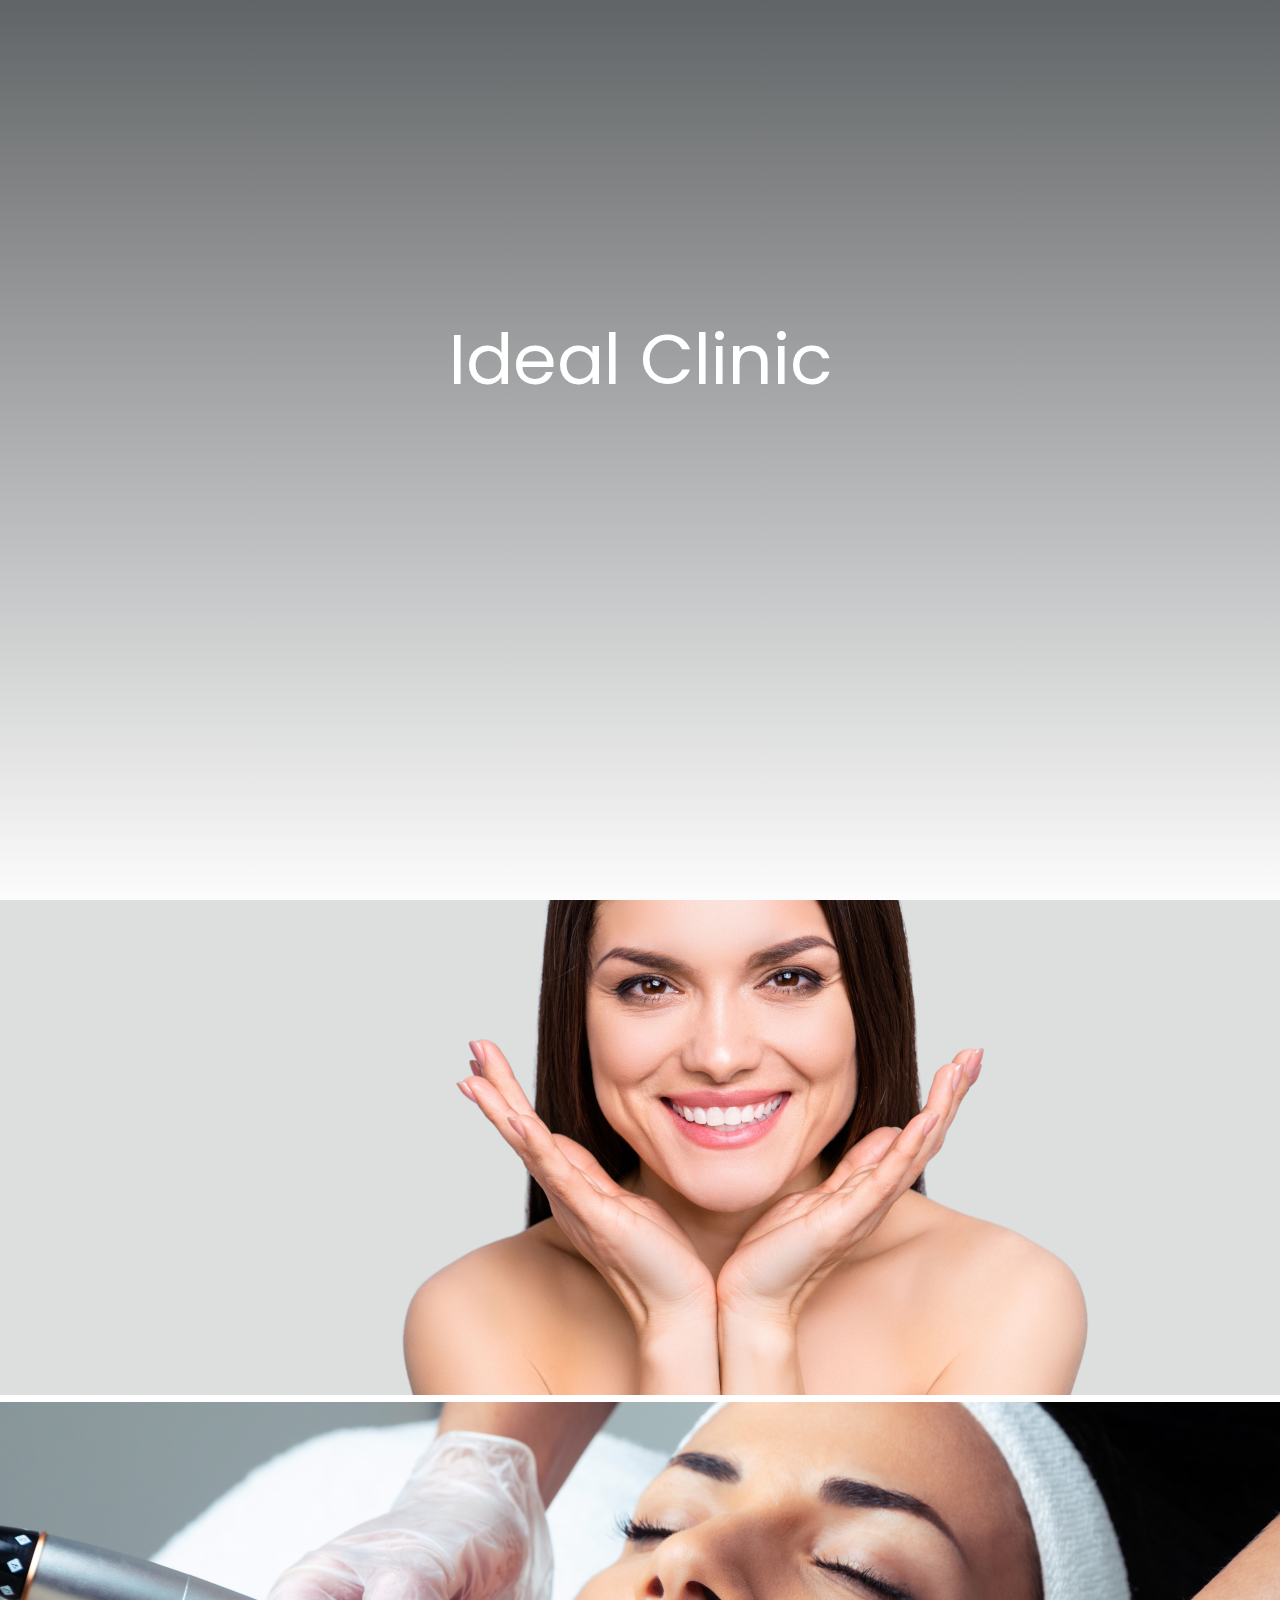
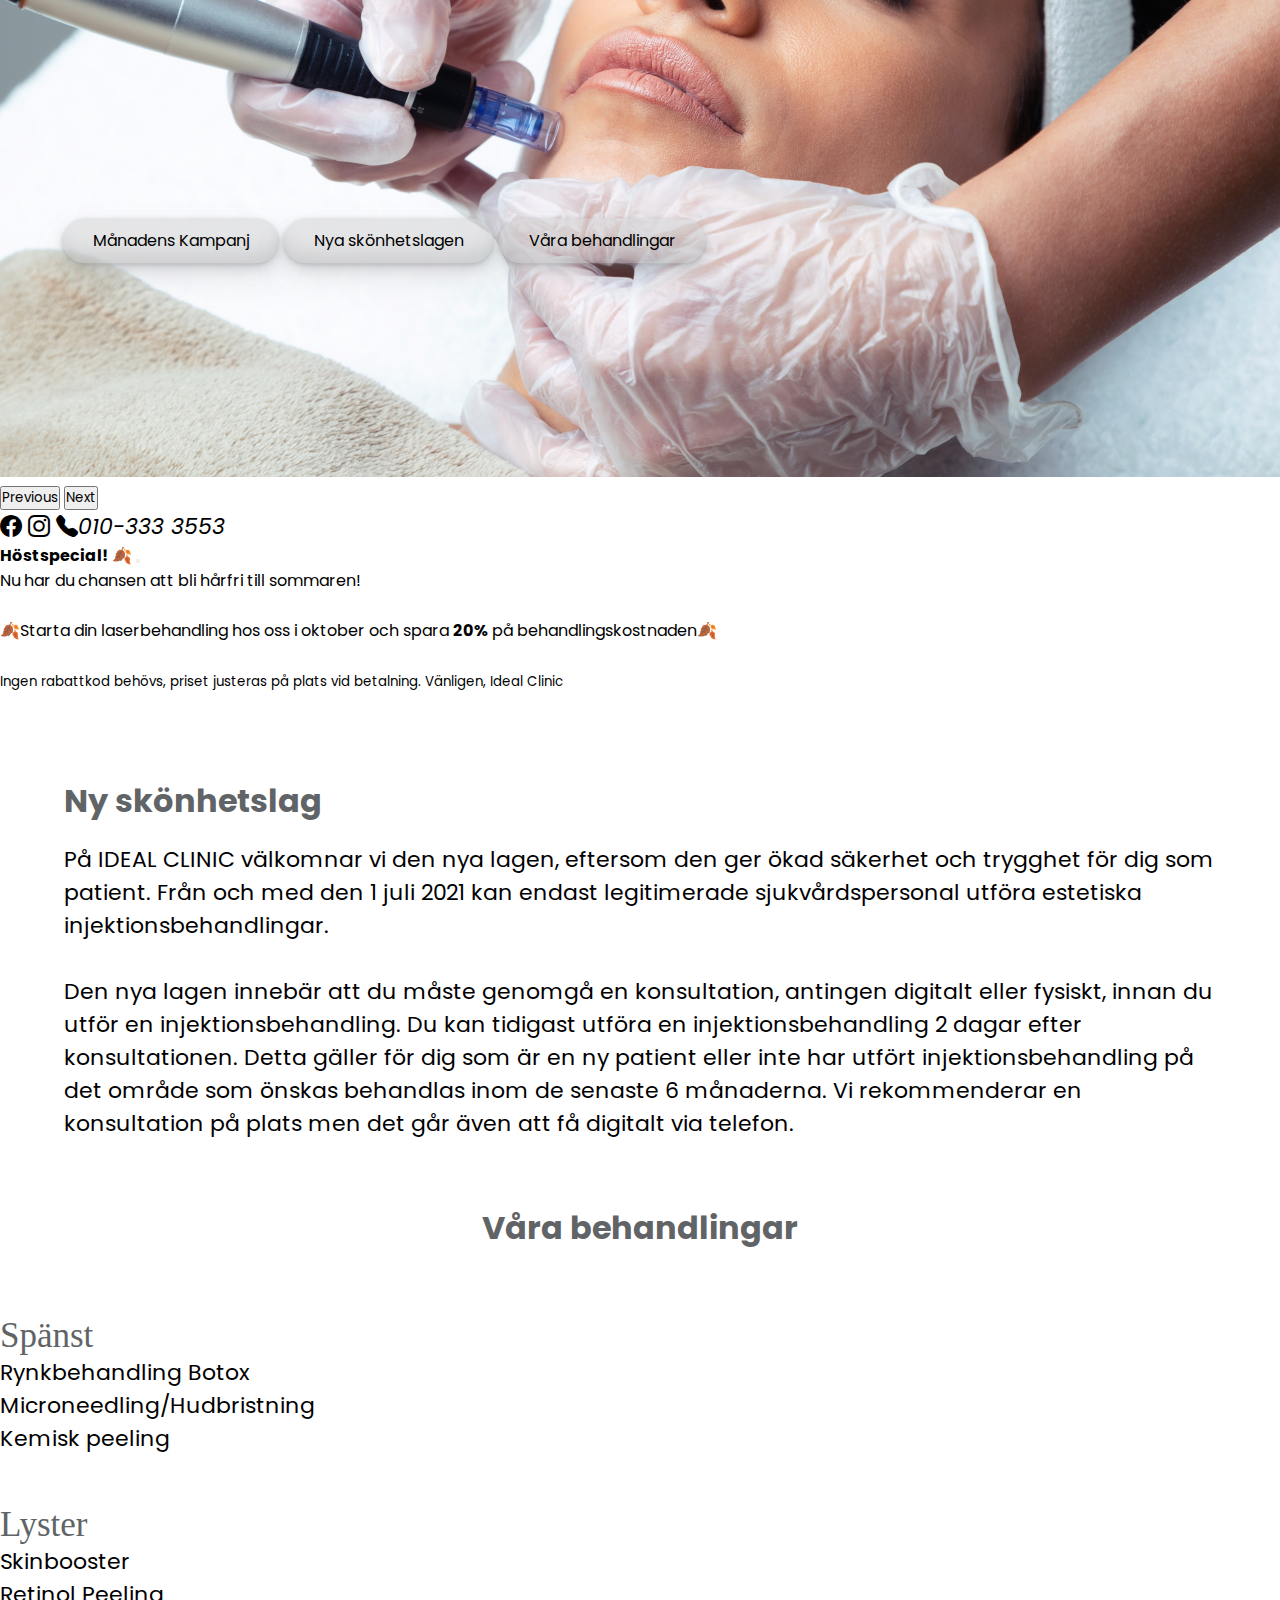
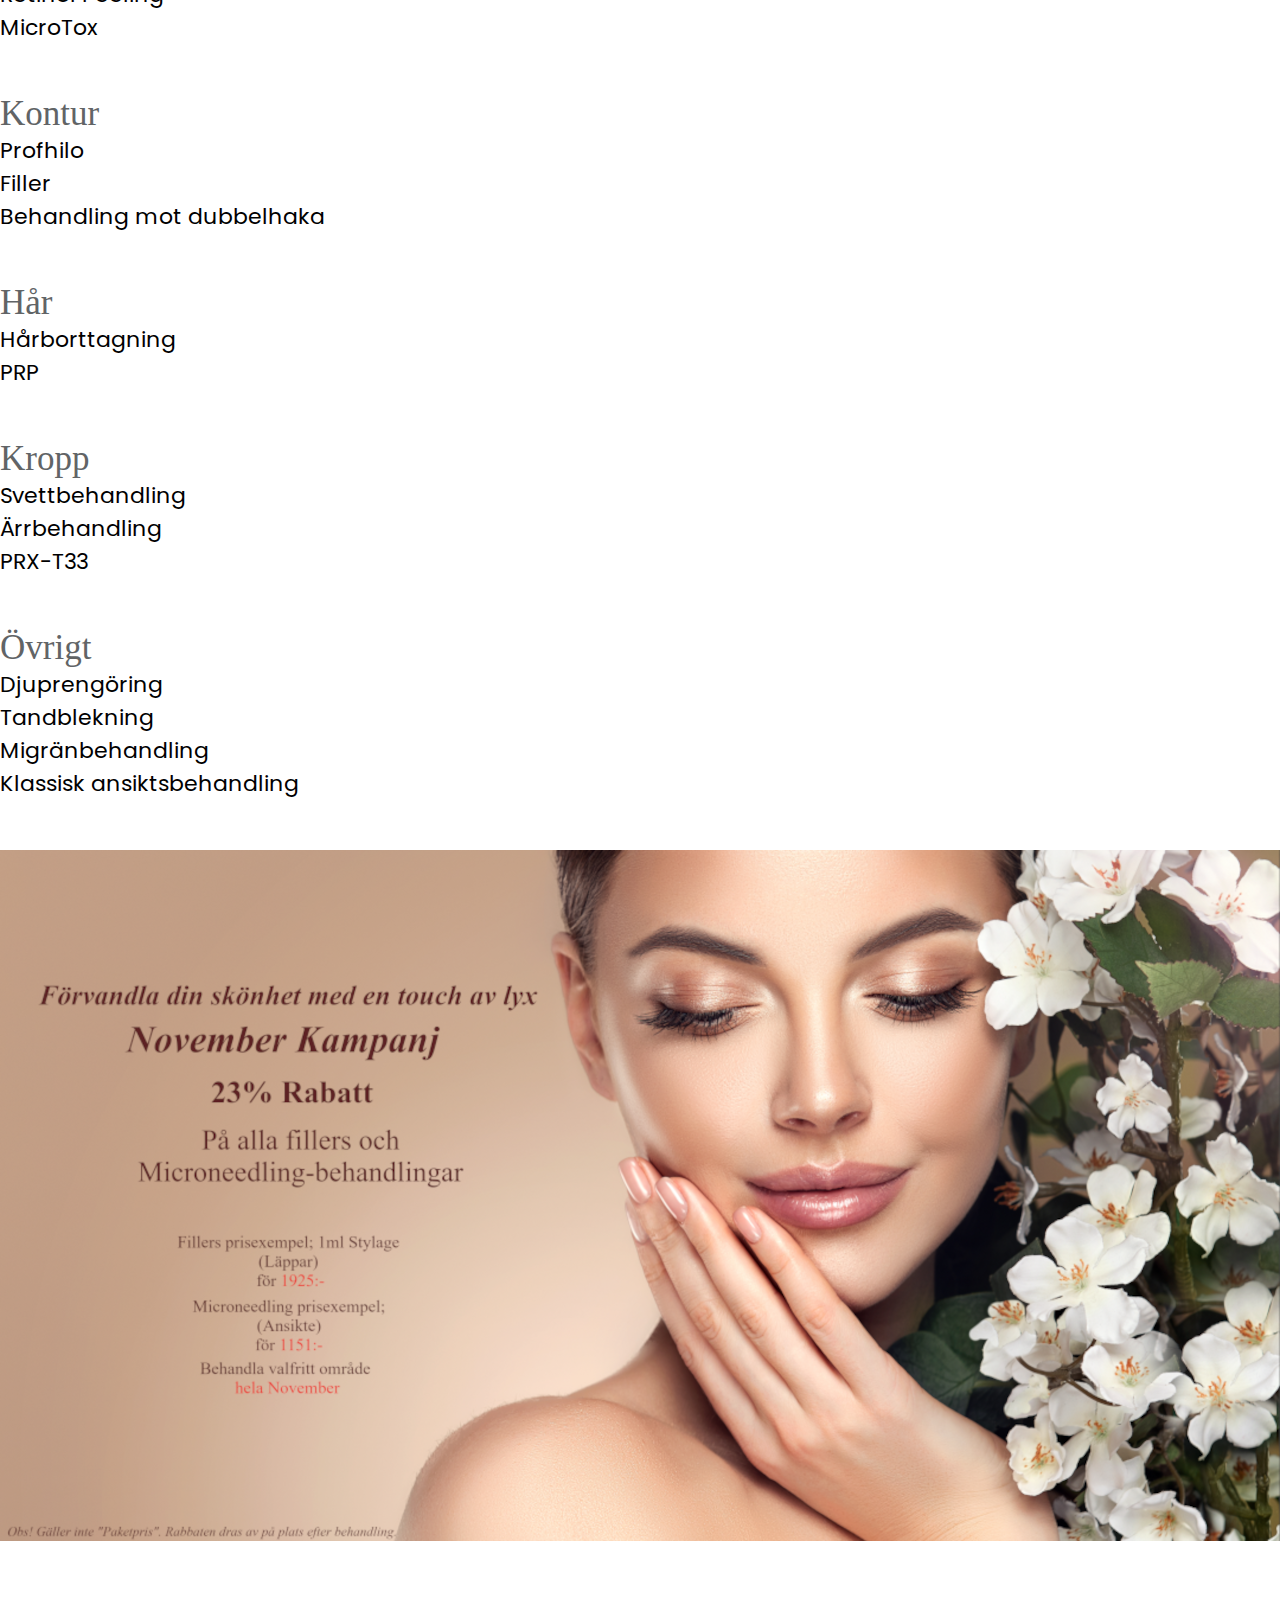
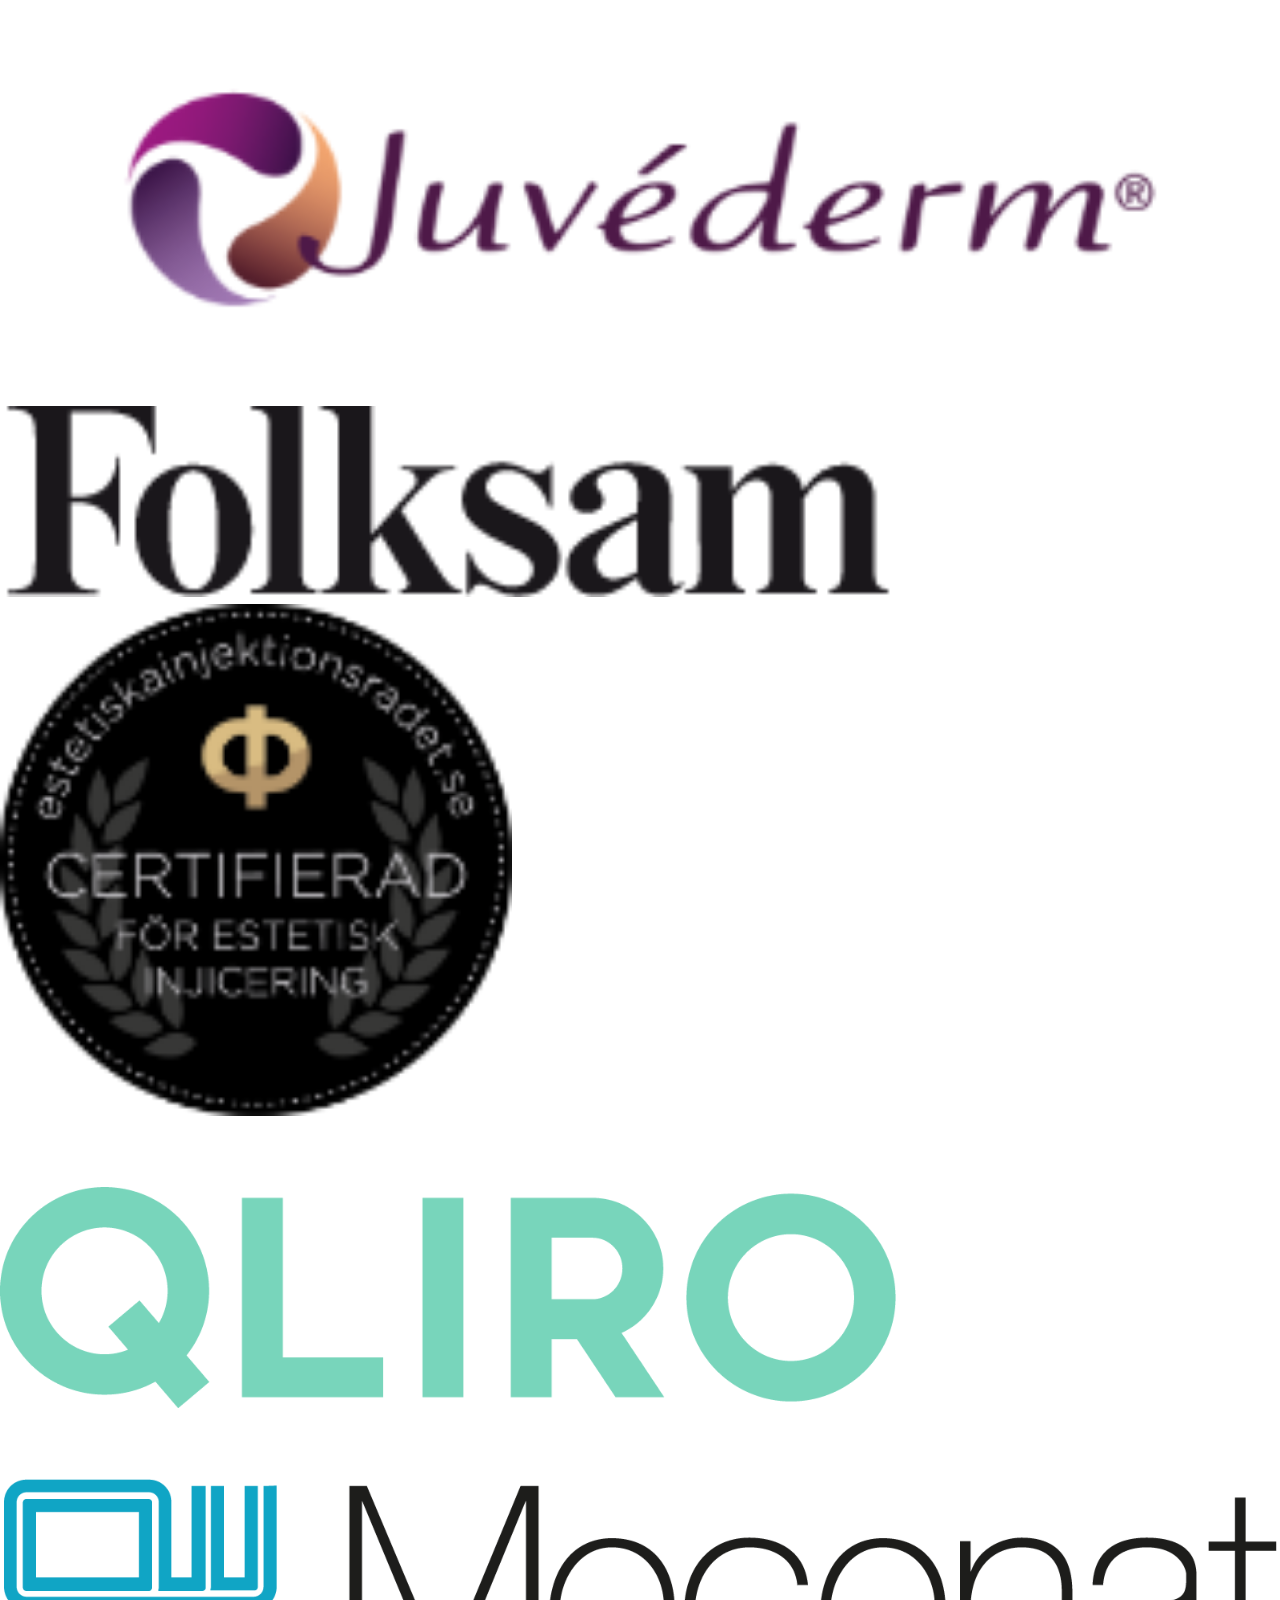
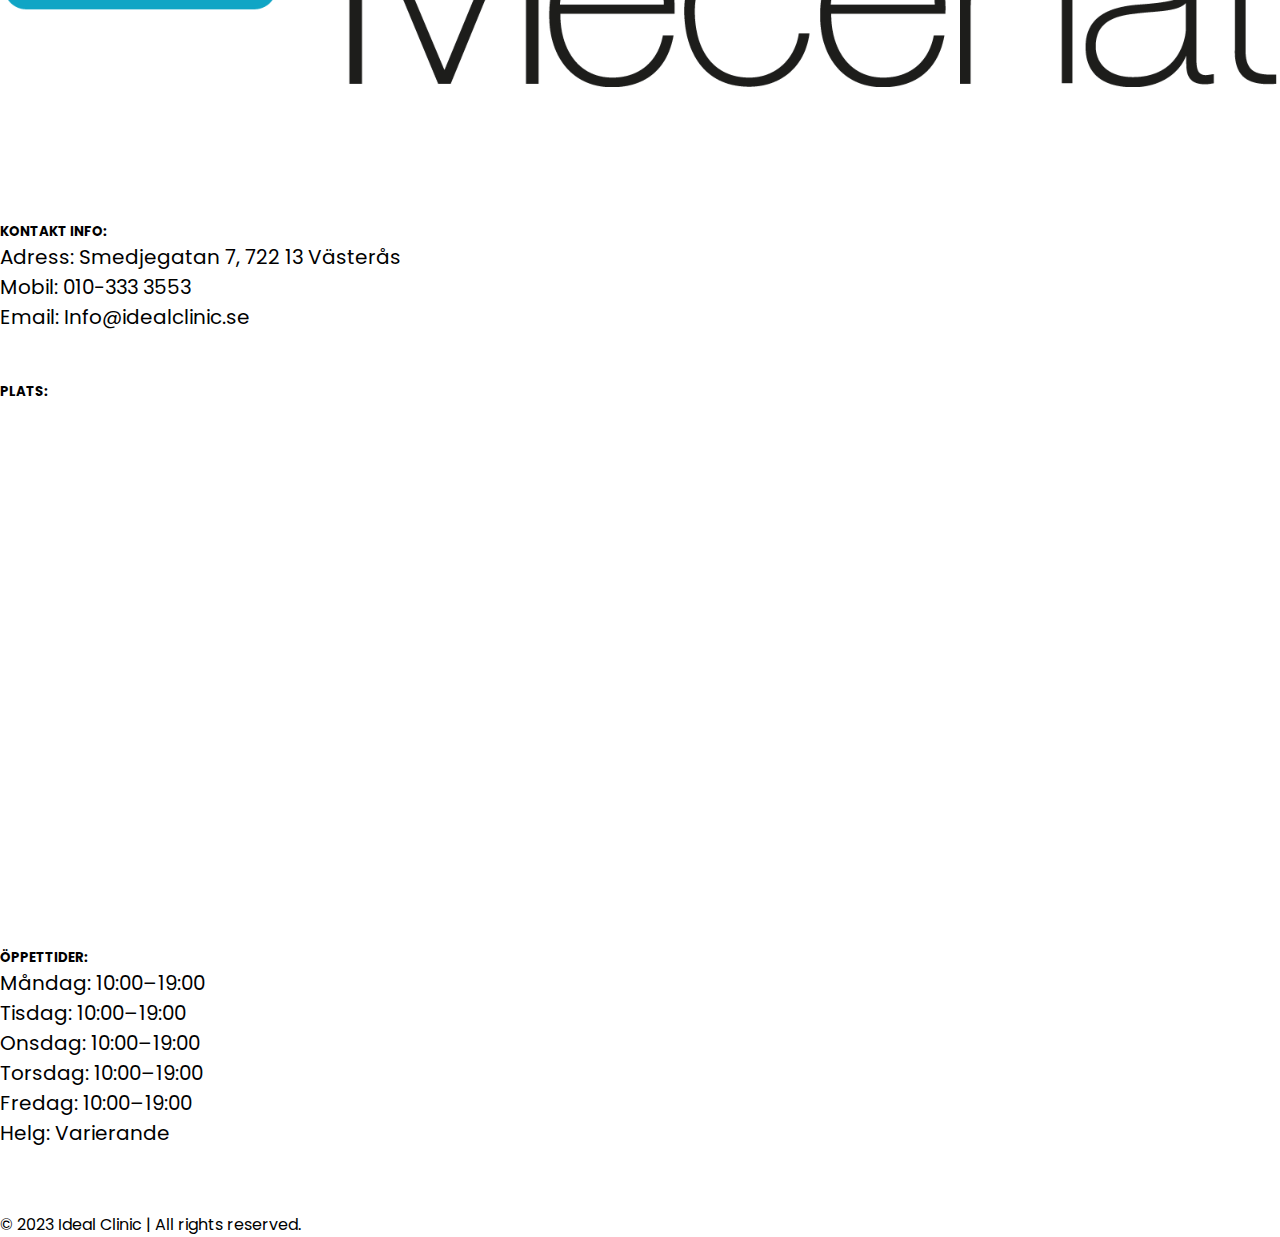
==== index.html @ c4e2be16 "testarbild" ====
<!DOCTYPE html>
<html lang="en">
  <head>
    <meta charset="UTF-8" />
    <link rel="stylesheet" href="./styles/styles.css" />
    <link rel="preconnect" href="https://fonts.googleapis.com" />
    <link rel="preconnect" href="https://fonts.gstatic.com" crossorigin />
    <link href="https://fonts.googleapis.com/css2?family=Poppins:wght@300&display=swap"rel="stylesheet"/>
    <meta http-equiv="X-UA-Compatible" content="IE=edge" />
    <meta name="viewport" content="width=device-width, initial-scale=1.0" />
    <title>Ideal Clinic</title>
    <link href="https://cdn.jsdelivr.net/npm/bootstrap@5.3.1/dist/css/bootstrap.min.css" rel="stylesheet" integrity="sha384-4bw+/aepP/YC94hEpVNVgiZdgIC5+VKNBQNGCHeKRQN+PtmoHDEXuppvnDJzQIu9" crossorigin="anonymous"/>
    <link rel="stylesheet" href="https://cdn.jsdelivr.net/npm/bootstrap-icons@1.3.0/font/bootstrap-icons.css">

    <script src="./js/app.js" defer></script>
    <script src="./js/behandlingar.js" defer></script>


    <!-- <link  rel="icon" type="image/png" sizes="16x16" href="/Users/adisbacic/Ideal Clinic/IDEAL-CLINIC/images/icons8.svg" /> -->

    <!-- Bootstrap CSS -->
<!-- <link rel="stylesheet" href="https://cdnjs.cloudflare.com/ajax/libs/twitter-bootstrap/5.3.3/css/bootstrap.min.css" integrity="sha512-HZuXMlz/2k7CJ/6G9V7NlY6UjhKzlUuJ6GrdeVSKuLKglZK2QZuG1I9CB7VvSp6/mk+x6yIwDwzU6bRzKjSfrA==" crossorigin="anonymous" /> -->

<!-- Bootstrap JavaScript -->
<!-- <script src="https://cdnjs.cloudflare.com/ajax/libs/twitter-bootstrap/5.3.3/js/bootstrap.bundle.min.js" integrity="sha512-kmCEv+RdrnW8HpLUMjw28SwMkZENp90piASBcNlBz9XhjvDrcnz2yzawTmFTdGjimL80h+n3ndqgJrDtpxStlw==" crossorigin="anonymous"></script> -->


  </head>

  <body>

      <div class="intro">
        <p class="logo-header">
            <span class="logo">Ideal</span>
            <span class="logo">Clinic</span>
        </p>
      </div>

      <header>
        <a href="index.html" id="MainLogo" class="logoNav">Ideal Clinic</a>
        <div class="hamburger-on"></div>
        <ul class="nav-links">
          <li><a id="bokaText" href="https://www.bokadirekt.se/places/ideal-clinic-50596"> Boka </a></li>
          <li><a href="#behandlingarAnchor">Behandlingar </a></li>
          <li> <a href = "priser.html" >Priser</a> </li>
          <li><a href="omoss.html">Om oss </a></li>
          <li><a href="kontakt.html">Kontakt </a></li>
        </ul>
      </header>


      <div class ="Liseberg">

        <div class="text-div" id ="introBtnBox">

          <button class ="introBtn"><a href="#monthlyAnchor" style="color: black; text-decoration: none;">Månadens Kampanj</a> </button>
          <button class ="introBtn"><a href="#nyalagenAnchor" style="color: black; text-decoration: none;">Nya skönhetslagen</a> </button>
          <button class ="introBtn"><a href="#behandlingarAnchor" style="color: black; text-decoration: none;">Våra behandlingar</a> </button>
          
        </div>



          <div id="carouselExampleInterval" class="carousel slide" data-bs-ride="carousel">
            <div class="carousel-inner">
              <div class="carousel-item active" data-bs-interval="4000">
                <img src="./images/hello.png" class="d-block w-100" alt="...">
              </div>
              <div class="carousel-item" data-bs-interval="4000">
                <img src="./images/Tandblekning.png" class="d-block w-100" alt="...">
              </div>
              <div class="carousel-item">
                <img src="./images/Micro needling klar.jpg" class="d-block w-100" alt="...">
              </div>
            </div>
            <button class="carousel-control-prev" type="button" data-bs-target="#carouselExampleInterval" data-bs-slide="prev">
              <span class="carousel-control-prev-icon" aria-hidden="true"></span>
              <span class="visually-hidden">Previous</span>
            </button>
            <button class="carousel-control-next" type="button" data-bs-target="#carouselExampleInterval" data-bs-slide="next">
              <span class="carousel-control-next-icon" aria-hidden="true"></span>
              <span class="visually-hidden">Next</span>
            </button>
          </div>

      </div>

      <section id="linkBar">
        <div class="containera">
          <div class="">
            <div class="col" id="links">
              <a href="https://www.facebook.com/profile.php?id=100089815122494"><i class="bi bi-facebook"></i></a>
              <a href="https://www.instagram.com/idealclinic.se/"><i class="bi bi-instagram"></i></a>
              <i class="bi bi-telephone-fill">010-333 3553</i>
            </div>
          </div>
        </div>
      </section>
      


      <div class="toast-container position-absolute top-0 end-0 p-3"></div>


      <div class="toast-container position-fixed bottom-0 end-0 p-3">
        <div class="toast toast-bottom-center" id="toast-example" role="alert" aria-live="assertive" aria-atomic="true">
          <div class="toast-header">
            <!-- <img src="" class="rounded me-2" alt="..."> -->
             <strong class="me-auto">Höstspecial! 🍂</strong>
            <button type="button" class="btn-close" data-bs-dismiss="toast" aria-label="Close"></button>
          </div>
          <div class="toast-body">
            Nu har du chansen att bli hårfri till sommaren! <br><br> 🍂Starta din laserbehandling hos oss i oktober och spara <strong>20%</strong>  på behandlingskostnaden🍂<br>
            <br>   
            <small> 
              Ingen rabattkod behövs, priset justeras på plats vid betalning.  Vänligen, Ideal Clinic</small>
          </div>
        </div>
      </div>

      <p id="nyalagenAnchor"></p>

      <div class="beautylawBox">

        <p id ="rubrikbeautyLaw">Ny skönhetslag</p>

        <br><br>

          <p id ="cuteText"> På IDEAL CLINIC välkomnar vi den nya lagen, eftersom den ger ökad säkerhet och trygghet för dig som patient. 
          Från och med den 1 juli 2021 kan endast legitimerade sjukvårdspersonal utföra estetiska injektionsbehandlingar.</p>
          <br>


          <p> Den nya lagen innebär att du måste genomgå en konsultation, antingen digitalt eller fysiskt, 
            innan du utför en injektionsbehandling. Du kan tidigast utföra en injektionsbehandling 2 dagar efter konsultationen. 
            Detta gäller för dig som är en ny patient eller inte har utfört injektionsbehandling på det område som önskas behandlas
            inom de senaste 6 månaderna. Vi rekommenderar en konsultation på plats men det går även att få digitalt via telefon.</p>
            <p id="behandlingarAnchor">	</p>

      </div>


      <h1 id ="behandlingarRubrik">Våra behandlingar</h1>
      
        <div id="behandlingsvalue" class="container text-center">
          <div class="row gx-5" id="behandlingsrowOne">

            <div class="col-md-4">
              <p class="rubrikbehandling">Spänst</p>
              <table>
                <p class="behandlingsvarde">Rynkbehandling Botox</p>
                <p class="behandlingsvarde">Microneedling/Hudbristning</p>
                <p class="behandlingsvarde">Kemisk peeling</p>
              </table>
            </div>

           

            <div class="col-md-4">
              <p class="rubrikbehandling">Lyster</p>
              <table>
                <p class="behandlingsvarde">Skinbooster</p>
                <p class="behandlingsvarde">Retinol Peeling</p>
                <p class="behandlingsvarde">MicroTox</p>
              </table>
            </div>

            <div class="col-md-4">
              <p class="rubrikbehandling">Kontur</p>
              <table>
                <p class="behandlingsvarde">Profhilo</p>
                <p class="behandlingsvarde">Filler</p>
                <p class="behandlingsvarde">Behandling mot dubbelhaka</p>
              </table>
            </div>
          </div>

          <div class="row gx-5" id="behandlingsrowTwo">
            <div class="col-md-4">
              <p class="rubrikbehandling">Hår</p>
              <table>
                <p class="behandlingsvarde">Hårborttagning</p>
                <p class="behandlingsvarde">PRP</p>
              </table>
            </div>

            <div class="col-md-4">
              <p class="rubrikbehandling">Kropp</p>
              <table>
                <p class="behandlingsvarde">Svettbehandling</p>
                <p class="behandlingsvarde">Ärrbehandling</p>
                <p class="behandlingsvarde">PRX-T33</p>
              </table>
            </div>

            <div class="col-md-4">
              <p class="rubrikbehandling">Övrigt</p>
              <table>
                <p class="behandlingsvarde">Djuprengöring</p>
                <p class="behandlingsvarde">Tandblekning</p>
                <p class="behandlingsvarde">Migränbehandling</p>
                <p class="behandlingsvarde">Klassisk ansiktsbehandling</p>
              </table>
            </div>

          </div>
        </div>



              <p id="monthlyAnchor"></p>

              <div class="image-container">
                <div id="kampanjbildtext">
                  <!-- <div id="kampanjbildtext1">
                    <h2 id="kampanjrubrik1"></h2>
                    <h4 id="kampanjrubrik2"><strong>Ge din hud fuktboosten den längtar efter🌟</strong></h4>
                    <h4 id="kampanjrubrik3">40%</h4>
                    <h4 id="kampanjrubrik4">Rabatt på <strong>SKINBOOSTER</strong></h4>
                    <small id="smallkampanjtext">Gäller hela september. OBS! Rabatten gäller inte paketpris</small>
                  </div> -->

                  <img src="images/NovemberfillersFixed.png" alt="Kampanj">
                </div>
              </div>

                <div class="container text-center" id="footerDiv">
                  <div class="row justify-content-center">
                      <div class="col-4 col-sm">
                          <img src="./images/juvederm-swirl.png" class="idealPic" alt="">
                      </div>
                      <div class="col-4 col-sm">
                          <img src="./images/folksam.png" id="folksamPic" class="idealPic" alt="">
                      </div>
                      <div class="col-4 col-sm">
                          <img src="./images/cert.png" class="certPic" alt="">
                      </div>
                      <div class="col-4 col-sm">
                          <img src="./images/qliro.png" id="qliro" class="idealPic" alt="">
                      </div>
                      <div class="col-4 col-md">
                          <img src="./images/mecenat-logo-rgb-1600x268.png" class="idealPic" alt="">
                      </div>
                  </div>
              </div>
              
              
              
              


                <section id="Info-Bot">
                  <div class="container text-center">
                      <div class="row">
                          <div class="col-md">
                              <h5 class="text-center">KONTAKT INFO:</h5>
                              <ul class="list-group" class = "text-center">
                                  <li class="list-group-item">
                                      <span class="fw-bold">Adress:</span> Smedjegatan 7,
                                      722 13 Västerås
                                  </li>
                                  <li class="list-group-item">
                                      <span class="fw-bold">Mobil:</span> 010-333 3553
                                  </li>
                                  <li class="list-group-item">
                                      <span class="fw-bold">Email:</span> Info@idealclinic.se
                                  </li>
                              </ul>
                            </div>
                          </div>
                          </div>  
                          <br>
                          <br>

                          <div class="col" id ="gogoCol">
                            <h5 class="text-center">PLATS:</h5>
                              <iframe 
                              src="https://maps.google.com/maps?q=Smedjegatan%207,%20722%2013%20V%C3%A4ster%C3%A5s&t=&z=17&ie=UTF8&iwloc=&output=embed"
                              width="400" id="gogomaps" height="250" style="border:0;" allowfullscreen="" loading="lazy" referrerpolicy="no-referrer-when-downgrade">
                              </iframe>
                          </div> 


                          <div class="container text-center">
                            <div class="row">
                                <div class="col-md">
                                    <h5 class="text-center">ÖPPETTIDER:</h5>
                                    <ul class="list-group" class = "text-center">
                                      <li class="list-group-item">Måndag: 10:00–19:00</li>
                                      <li class="list-group-item">Tisdag: 10:00–19:00</li>
                                      <li class="list-group-item">Onsdag: 10:00–19:00</li>
                                      <li class="list-group-item">Torsdag: 10:00–19:00</li>
                                      <li class="list-group-item">Fredag: 10:00–19:00</li>
                                      <li class="list-group-item">Helg: Varierande</li>
                                    </ul>
                                </div>
                              </div>
                            <div>  

              </section>
    
              <footer class="bg-dark text-white-50 text-start">
                &copy; 2023 Ideal Clinic | All rights reserved. 
              </footer>
  
      <!--Boostrap animation länk -->
      <script src="https://cdn.jsdelivr.net/npm/bootstrap@5.3.1/dist/js/bootstrap.bundle.min.js" integrity="sha384-HwwvtgBNo3bZJJLYd8oVXjrBZt8cqVSpeBNS5n7C8IVInixGAoxmnlMuBnhbgrkm" crossorigin="anonymous"></script>

  </body>
</html>
---- styles/styles.css ----
:root{

  --grey:rgb(36, 30, 30);
  --blue-dark:rgb(29, 132, 55);

}

/* #region Intro */
*{

    margin:0;
    padding:0;
    box-sizing:border-box;
    font-family: 'Poppins', sans-serif;
}


body{
  width: 100%;
}

header{
  display:flex;
  justify-content: space-between;
  align-items: center;
  padding: 10px 30px;
  position: fixed;
  width:100%;
  top:0;
  padding: 2;
  transition:250ms;
  z-index:10;  
  background-color:whitesmoke;
  box-shadow: rgba(136, 165, 191, 0.48) 6px 2px 16px 0px, rgba(255, 255, 255, 0.8) -6px -2px 16px 0px;

}
header h4{

    position: absolute;
    bottom: 1rem;
    font-size: 1.6rem;
}

/* Splash screen */

.intro{

  /* z-index är 1 mer än header(se ovan). Introt överlappar alltså menyn och menyn (header) överlappar allt innehåll i sidan som bilder osv.. */
  position:fixed;
  z-index: 100;
  left:0;
  top:0;
  width: 100%;
  height: 100vh;
  background-image: linear-gradient(#616466, rgb(252, 252, 252));
  transition: 1s;

}

.logo-header{

  position: absolute;
  top: 40%;
  left: 50%;
  font-size: 70px;
  transform: translate(-50%,-50%);
  color: #ffff;
}

.logo{

  position:relative;
  display: inline-block;
  bottom: -20px;
  opacity: 0;
}

.logo.active{
  bottom: 0;
  opacity: 1;
  transition: ease-in-out 0.5s;
}

.logo.fade{

  bottom: 150px;
  opacity: 0;
  transition: ease-in-out 0.5s;

}
/* #endregion*/


/*#region Nav*/


.nav-links{
  position:absolute;
  right:0;
  top: 5vh;
  width: 45%;
  height:60vh;
  background: whitesmoke;
  display:none;
  flex-direction: column;
  justify-content: center;
  align-items: center;
  animation:menu_animation 500ms
  ease-in-out;
}


.show-navlinks{

  display: flex;

}


@keyframes menu_animation{
  from{
    opacity:0;
    transform:translateX(100%);
  }
  to{
    opacity:1;
    transform:translateX(0%);
  }
}


.logoNav{
  text-decoration: none;
  font-size: 1.3rem;
  font-weight: 500;
  color:var(rgb(219, 210, 210));
  transition: 250ms;
}

header ul li{

  
  list-style:none;
  margin:20px 0;

}

header ul li a{

  text-decoration: none;
  padding:10px 30px;
  font-size:1rem;
  color:var(--grey);
  transition: 250ms; 
}

header ul li a:hover{

  color:var(--blue-dark);

}



.hamburger-on{
    background: url('../assets/hamburger.svg');
    width: 30px;
    height: 30px;
    background-size: contain;
    background-repeat: no-repeat;
    background-position: center;  
    cursor:pointer;
    transition:250ms ease-in-out;
    
}


.hamburger-off{

  padding:9px;
  background:url('../assets/xsolid.svg');
  background-size:contain;
  background-repeat:no-repeat;
  background-position:center;
  width: 30px;
  height: 30px;
  cursor:pointer;
  transition:250ms ease-in-out;
  
}







/* För större skärm */

@media screen and (min-width:1000px){

  .nav-links{

    display:flex;
    flex-direction: row;
    position:unset;
    width: auto;
    height: auto;
    background: none;

  }

  header ul{

    display:flex;

  }

  header ul li{

    margin:0;

  }

  header ul li a{

    padding:0;
    margin:5px 20px;
    font-size:22px;

  }

  .hamburger-on{
    display:none;
  }

  .logoNav{
    font-size:20px;
  }
}


/* #endregion */



/* #region LinkBar */



#linkBar{
  margin-top: 0%;
}

#flags{
  align-items: center;
  text-align: end;
}

i{
  color: black;
}

#links{
  color: rgba(2, 3, 2, 0.781);
  text-align: start;
  align-items: center;
}

#btnFlag{
  border: none;
  background-color: white;
}

@media screen and (min-width: 768px) {
  #linkBar {
    font-size: 17px;
  }
}

@media screen and (min-width: 1024px) {
  #linkBar {
    font-size: 17px;
  }
}

@media screen and (min-width: 1200px) {
  #linkBar{
    font-size: 22px;
  }
}


/* #endregion */


/*#region Container Hemsidans första bild*/

#carouselExampleInterval {
  margin-top: 0%;
  width: 100%;
}

#carouselExampleInterval img {
  height: 60%; /* adjust the height as desired */
  width: 100%;
  object-fit: cover; /* to ensure the image fills the container */
}

.Liseberg
{
  position: relative;
  margin-top:4%;
  width: 100%;
  height: auto;
}


/* Media query for bigger screens */
@media only screen and (min-width: 1200px) {
 
  #carouselExampleInterval img {
    height:75vh; /* adjust the height as desired */
    width: 100%;
  }
    .Liseberg
  {
    margin-top:3%;
  }
}


@media screen and (max-width: 768px) {
  #carouselExampleInterval img {
    height: 70vh; /* adjust the height as desired */
    width: 100%;
  }
  .Liseberg
  {
    margin-top:3%;
  }

}








.text-div {
  position: absolute;
  top: 85%;
  left: 30%;
  transform: translate(-50%, -50%);
  font-size: 18px;
  text-align: center;
  z-index: 1;
}

.introBtn {
  background-color: rgba(207, 207, 207, 0.5);
  border-radius: 100px;
  box-shadow: rgba(118, 118, 118, 0.2) 0 -25px 18px -14px inset,
    rgba(132, 132, 132, 0.15) 0 1px 2px,
    rgba(110, 110, 110, 0.15) 0 2px 4px,
    rgba(118, 119, 119, 0.15) 0 4px 8px,
    rgba(133, 134, 134, 0.15) 0 8px 16px,
    rgba(146, 146, 146, 0.15) 0 16px 32px;
  color: rgb(255, 255, 255);
  cursor: pointer;
  font-family: CerebriSans-Regular, -apple-system, system-ui, Roboto, sans-serif;
  padding: 7px 20px;
  text-decoration: none;
  transition: all 250ms;
  border: 0;
  font-size: 12px;
  margin-left: 1;
  margin-top: 1%;
}

.introBtn:hover
{
  font-size: 14px;
}

@media (min-width: 800px) {
  .introBtn {
    font-size: 16px;
    padding: 10px 30px;
  }
}

@media (max-width: 600px) {
  .introBtn {
    font-size: 14px;
    padding: 5px 15px;
  }
  .introBtnBox{
    padding-bottom: 10%;
  }
  .text-div{
    top: 80%;
  }
}

#introBtnBox
{
  margin-top:3%;
}



@media (max-width: 1000px) {

    /* 3D EFFECT på hamburgarmenyn*/
  .nav-links
  {

    box-shadow: inset 0 3px 6px rgba(0,0,0,0.16), 0 4px 6px rgba(0,0,0,0.45);
    border-radius: 10px;
  
  }
}
  /* #endregion */

  /* #region beatuylawBox */


  .beautylawBox
  {
    margin-top: 5%;
    margin-left: 5%;
    padding-top: 20px;
    height: fit-content;
    width: 90%;
    background-color: #ffffff;
    display: flex;
    flex-wrap: wrap;
  }

  @media screen and (min-width: 768px) {
    .beautylawBox {
      font-size: 18px;
    }
  }
  
  @media screen and (min-width: 1024px) {
    .beautylawBox {
      font-size: 22px;
    }
  }
  
  @media screen and (min-width: 1200px) {
    .beautylawBox {
      font-size: 22px;
    } 
  }








  /* #endregion */



  /* #region benhandlingar */




.container
{

  margin-top: 3%;

} 


.rubrikbehandling
{
  font-size: 35px;
  font-family: 'Times New Roman', Times, serif;
  color:#616466;

}


 




@media (max-width: 800px) 
{
  #behandlingsrowOne
  {
    margin-left: 1%;

  } 
  #behandlingsrowTwo
  {
    margin-left: 1%;

  } 
  }




  .behandlingsvarde{
    font-size:22px;

  }

  .behandlingsvarde:hover{

    color:green;
    font-size:21px;
    transition: ease-in-out 0.5s;
    cursor:pointer;
    
  }


  /* #endregion */

  /*#region ID */


  #behandlingsvarde{

    margin-top: -5%;
  }

  #behandlingsvalue{
    margin-top: 3%;
  }

  #bokaText{
    color:darkgreen;
  }
  #bokaText:hover{
    color:lightgreen;
  }
  /* Huvudlogga uppe vänster */
  #MainLogo
  {
    font-size: 25px;
    color:black;
  }

  #MainLogo:hover
  {
    color:#616466;
  }


  /* Clinic på intro */
  /* #logoCText{
  } */
 
  #behandlingarRubrik
  {
    margin-top: 5%;
    text-align: center;
    color:#616466;
    margin-bottom: 5%;
  }

  .col-md-4 {
    margin-bottom: 50px; /* Adjust the margin as per your preference */
  }

  @media (max-width: 767px) {
    .col-md-4 {
      margin-bottom: 50px; /* Adjust the margin as per your preference */
    }
    #behandlingarRubrik{
      margin-bottom: 10%;
    }
  }




  #beautylawBoxRubrik
  {
    font-size: 18px;
    display: flex;
    flex-wrap: wrap;
    
  }

  #rubrikbeautyLaw{

    font-weight:bolder;
    color:#616466
  
  }

  @media (max-width: 800px)  {

    #rubrikbeautyLaw {
      font-size: 20px;
    }
  }
 



  @media screen and (min-width: 768px) {
    #rubrikbeautyLaw {
      font-size: 24px;
    }
  }
  
  @media screen and (min-width: 1024px) {
    #rubrikbeautyLaw {
      font-size: 28px;
    }
  }
  
  @media screen and (min-width: 1200px) {
    #rubrikbeautyLaw {
      font-size: 32px;
    }
  }

  #footerDiv
  {
    margin-top: 0%;
    margin-bottom:10%;
  }
  .idealPic{
    margin-top:5%;
  }


  .certPic{

    height: auto;
    width: 40%;
  }

  #qliro {
    /* Adjust the height and width to your desired values */
    height: auto; /* You can use auto to maintain aspect ratio */
    max-width: 70%; /* Adjust this value as needed */
  }
  #folksamPic{
    height: auto;
    width: 70%;
  }

  #juvePic{
    height: auto;
    width: 50%;
  }

  


  #Info-Bot{
    width: 100%;
    margin: 0 auto;
    
  }

  #gogomaps {
    
    width: 100%;
    height: 250px;
  }
  
  @media screen and (min-width: 768px) {
    #gogomaps {
      width: 100%;
      height: 400px;
      margin: 0 auto;

    }

    #Info-Bot{
      
    }
  }
  
  @media screen and (min-width: 1200px) {
    #gogomaps {
      width: 100%;
      height: 500px;
      margin: 0 auto;
    }
  }
  
  .list-group{font-size: 20px;}
 
  @media (max-width: 700px) {
    .col-sm {
        flex-basis: 80%;
        max-width: 80%;
        text-align: center;
    }
}


  /* #endregion */



/* #region MonthlyOffer */


.image-container {
  position: relative;
  width: 100%;
  margin: 0 auto;
  margin-bottom: 4%;
  text-align: center;
}

#kampanjbildtext {
  position: relative;
}

#kampanjbildtext1 {
  position: absolute;
  top: 35%;
  left: 5%;
  width: 40%;
}

img {
  width: 100%;
  height: auto;
}

#kampanjrubrik3 {
  font-style: italic;
  font-size: 30px;
  color: red;
  text-decoration: underline;
}

#smallkampanjtext {
  position: relative;
  padding: 5px;
}


/* Media queries for responsiveness */
@media screen and (max-width: 875px) {
  #kampanjbildtext1 {
    top: 10%;
    font-size: 10px; /* Reset font size for smaller screens */
    margin-top: 0; 
    left: 0%; /* Reset left positioning */
    padding: 0px; /* Reset padding */
    width: 45%; /* Reset width */
  }
  #kampanjrubrik1,
  #kampanjrubrik2,
  #kampanjrubrik4 {
    font-size: 12px; /* Reset font size */
  }
  #kampanjrubrik3 {
    font-size: 20px; /* Reset font size */
  }
  #smallkampanjtext
  {
    margin-top: 20px; /* Add margin to move the element down */
  }
}









/* #endregion */


/* #region Footer */


#almostDone{
  width:100%;
  height:200px;
  border-top:solid 1px black;
}



footer{ 
  margin-top: 5%;
  width:100%;

}


/* #endregion */

/* CSS specifikt för behandlingar */
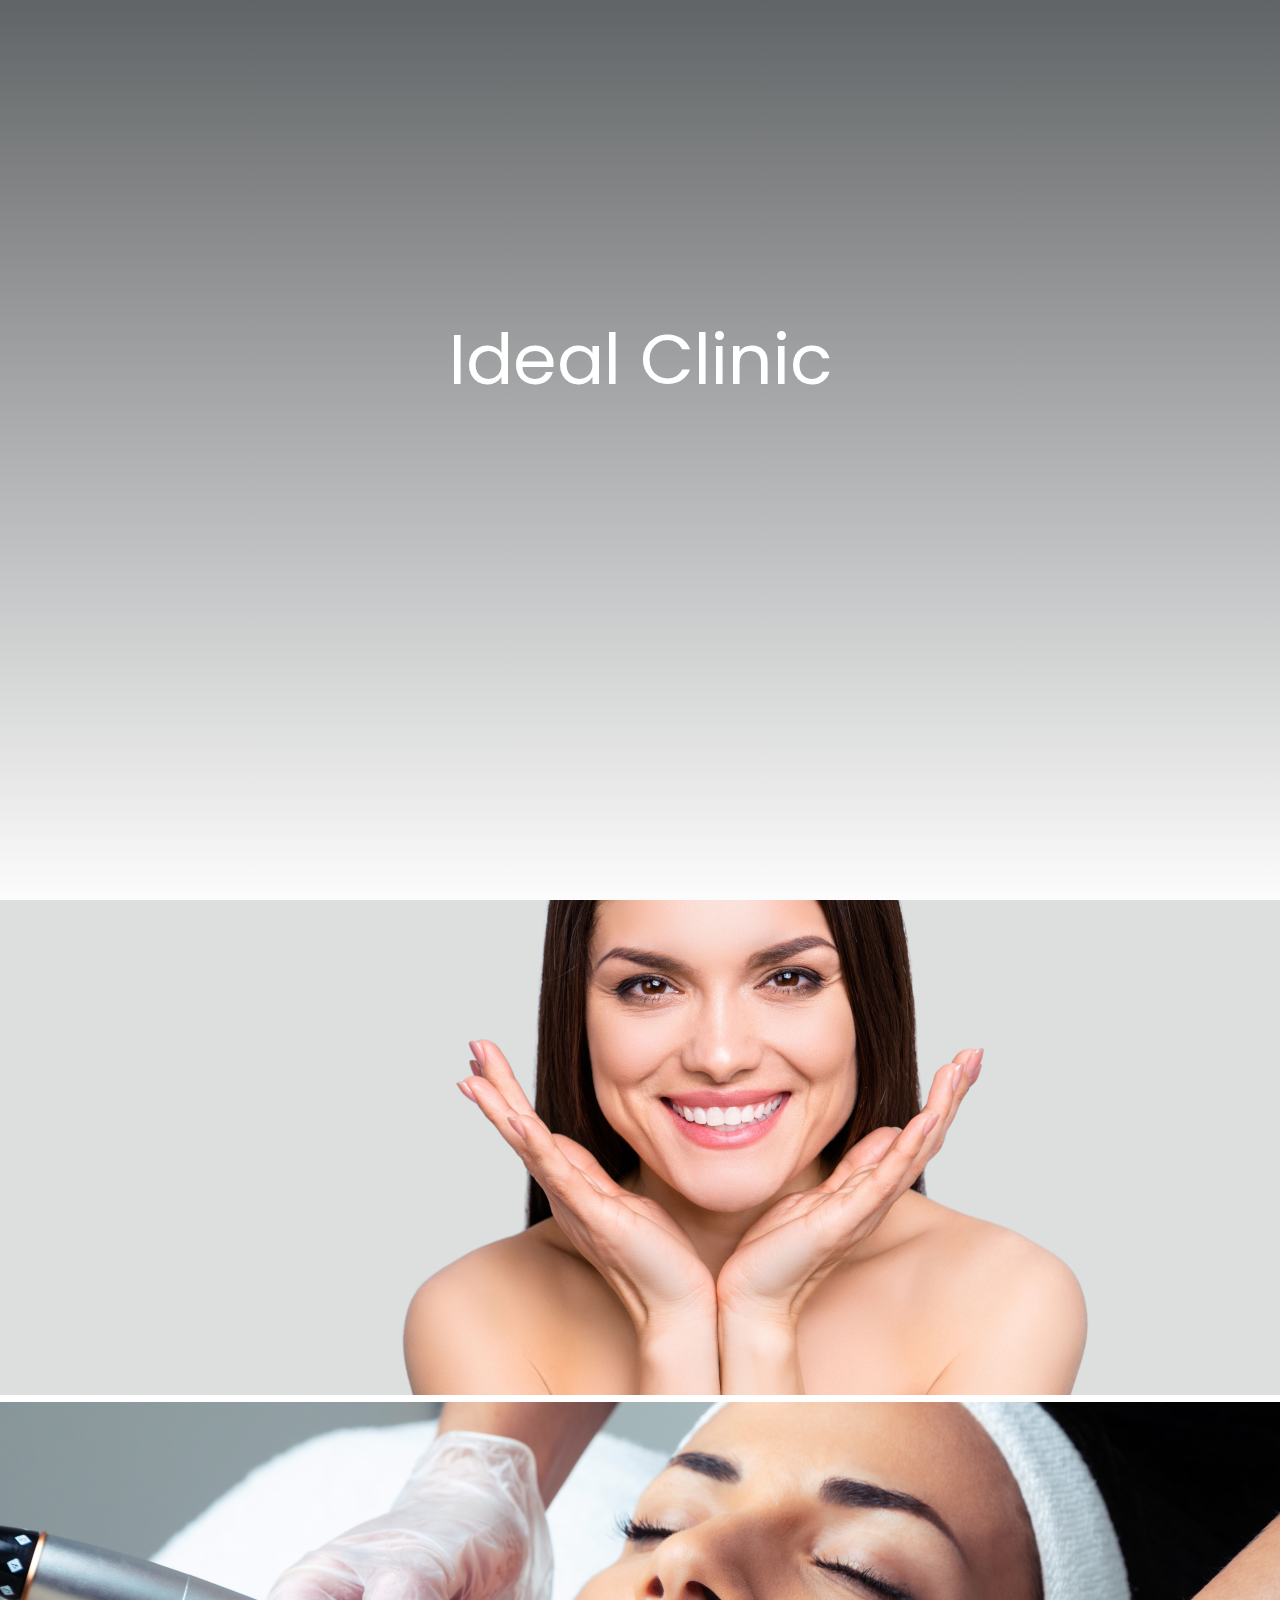
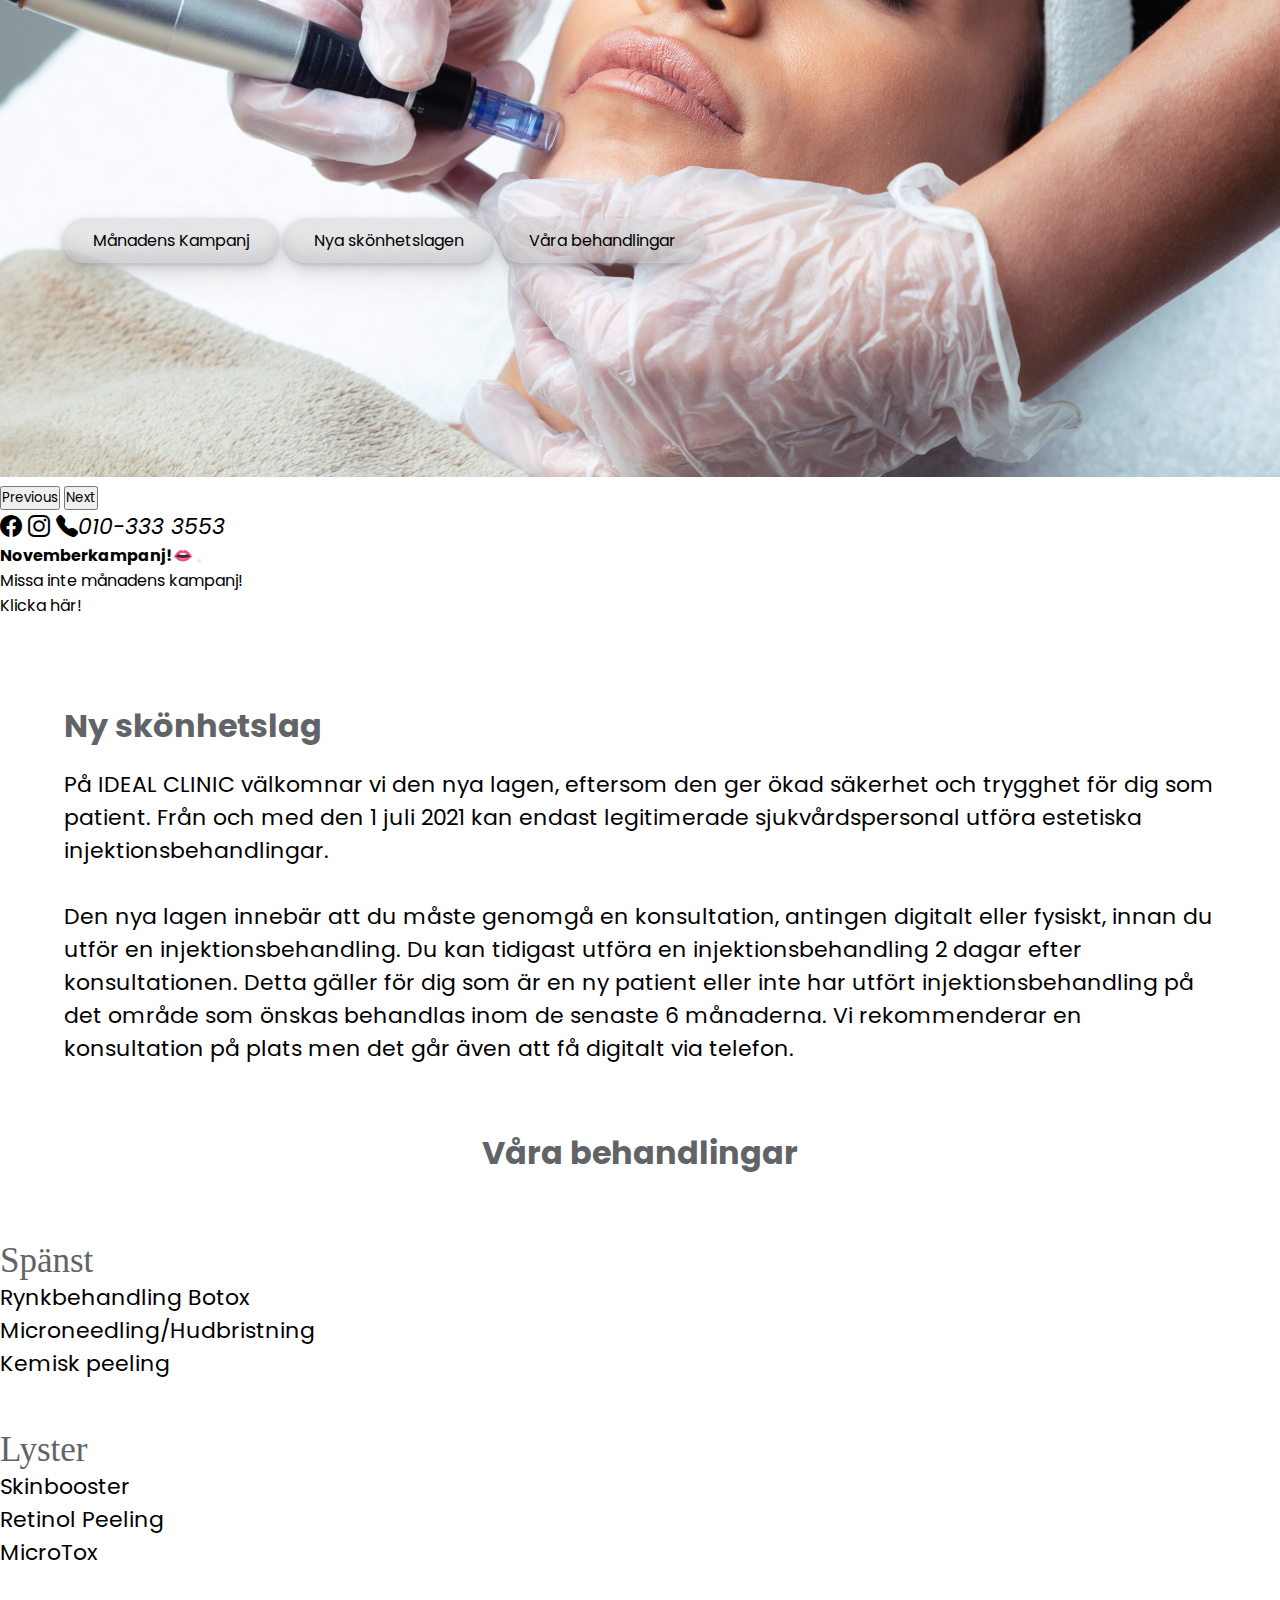
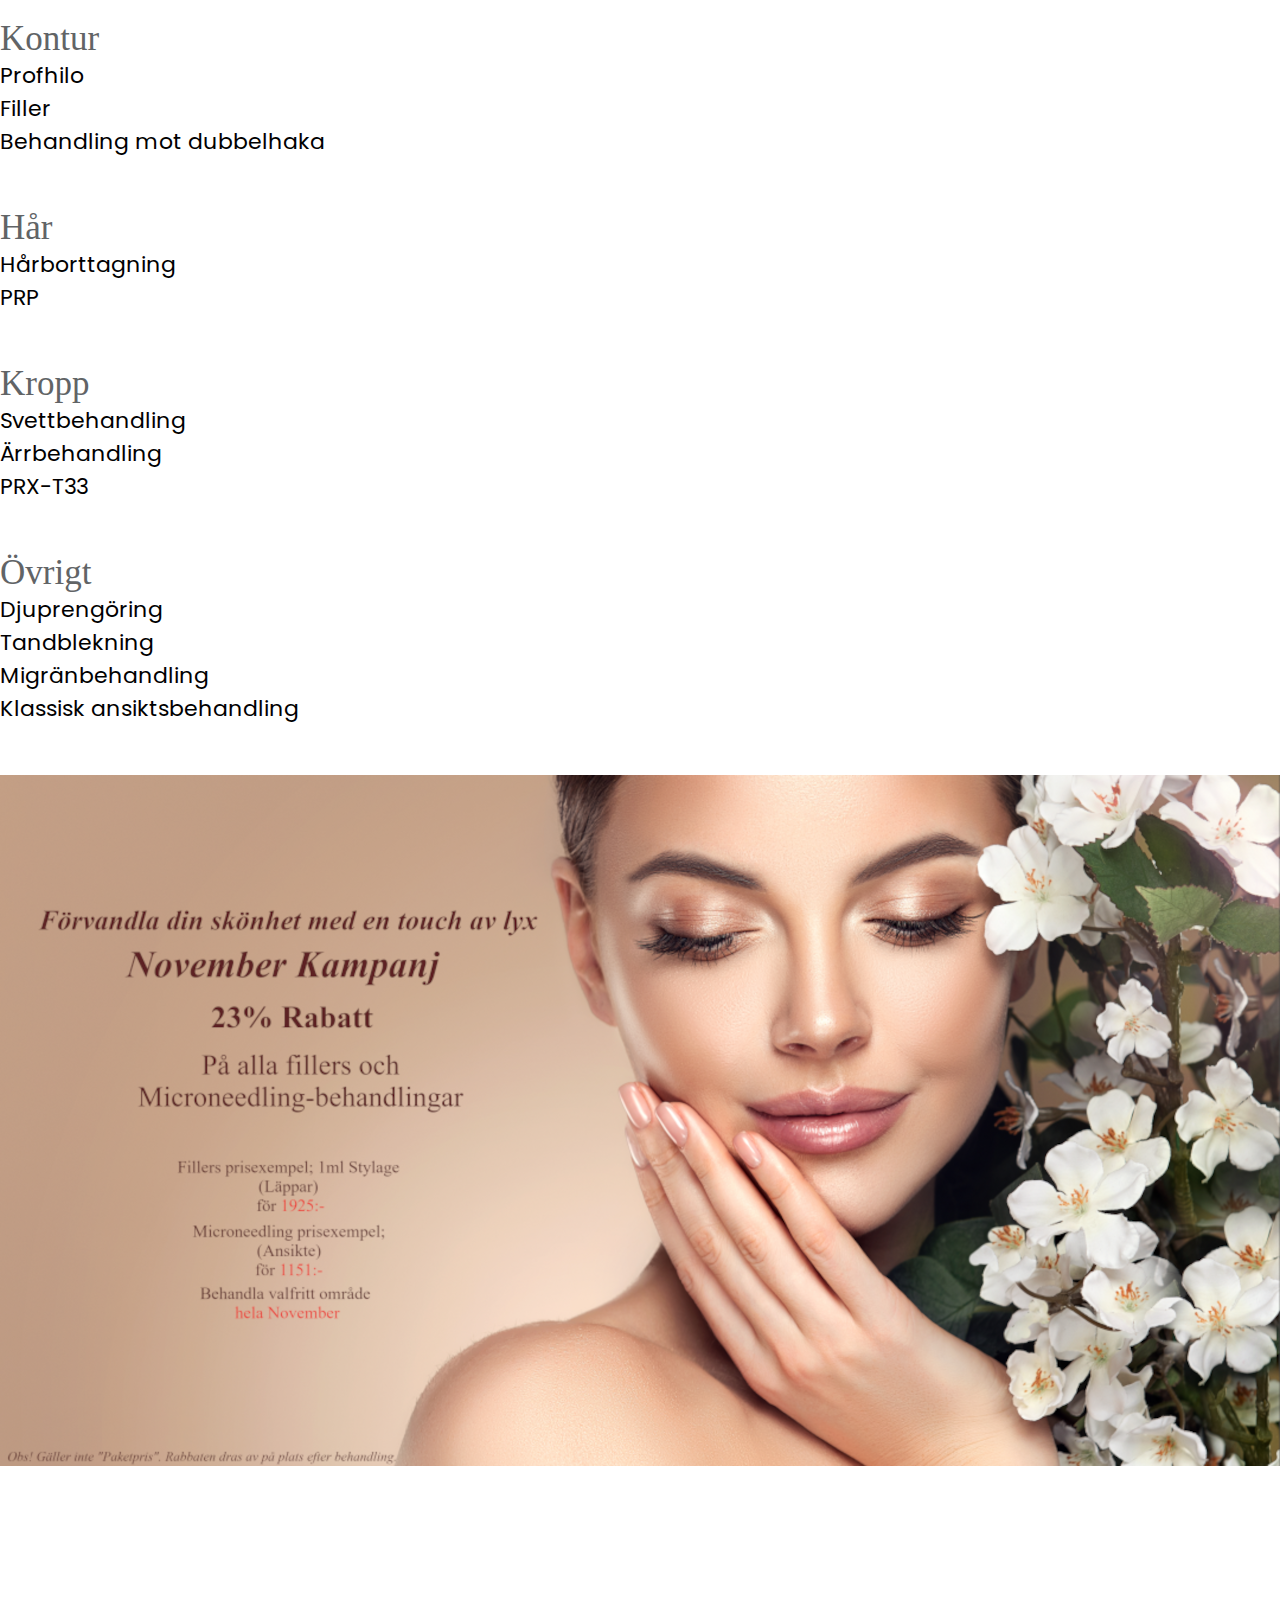
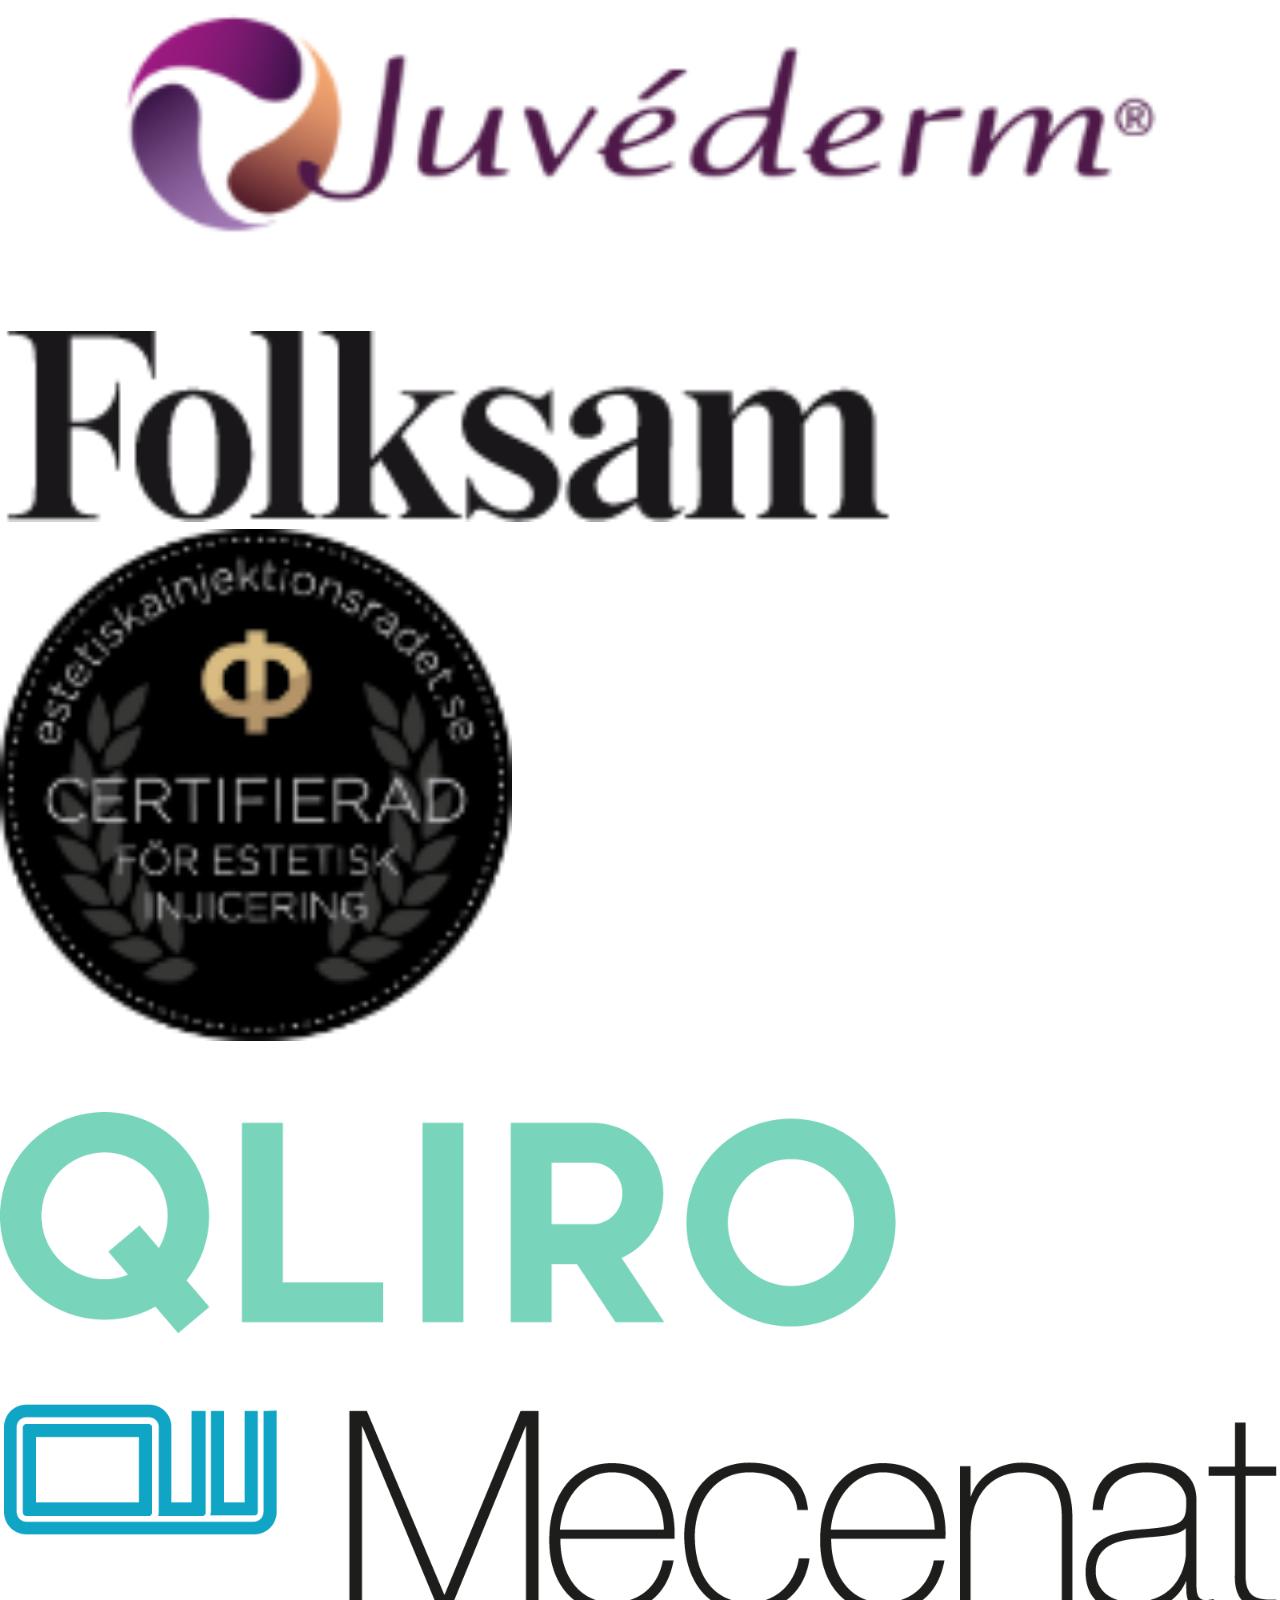
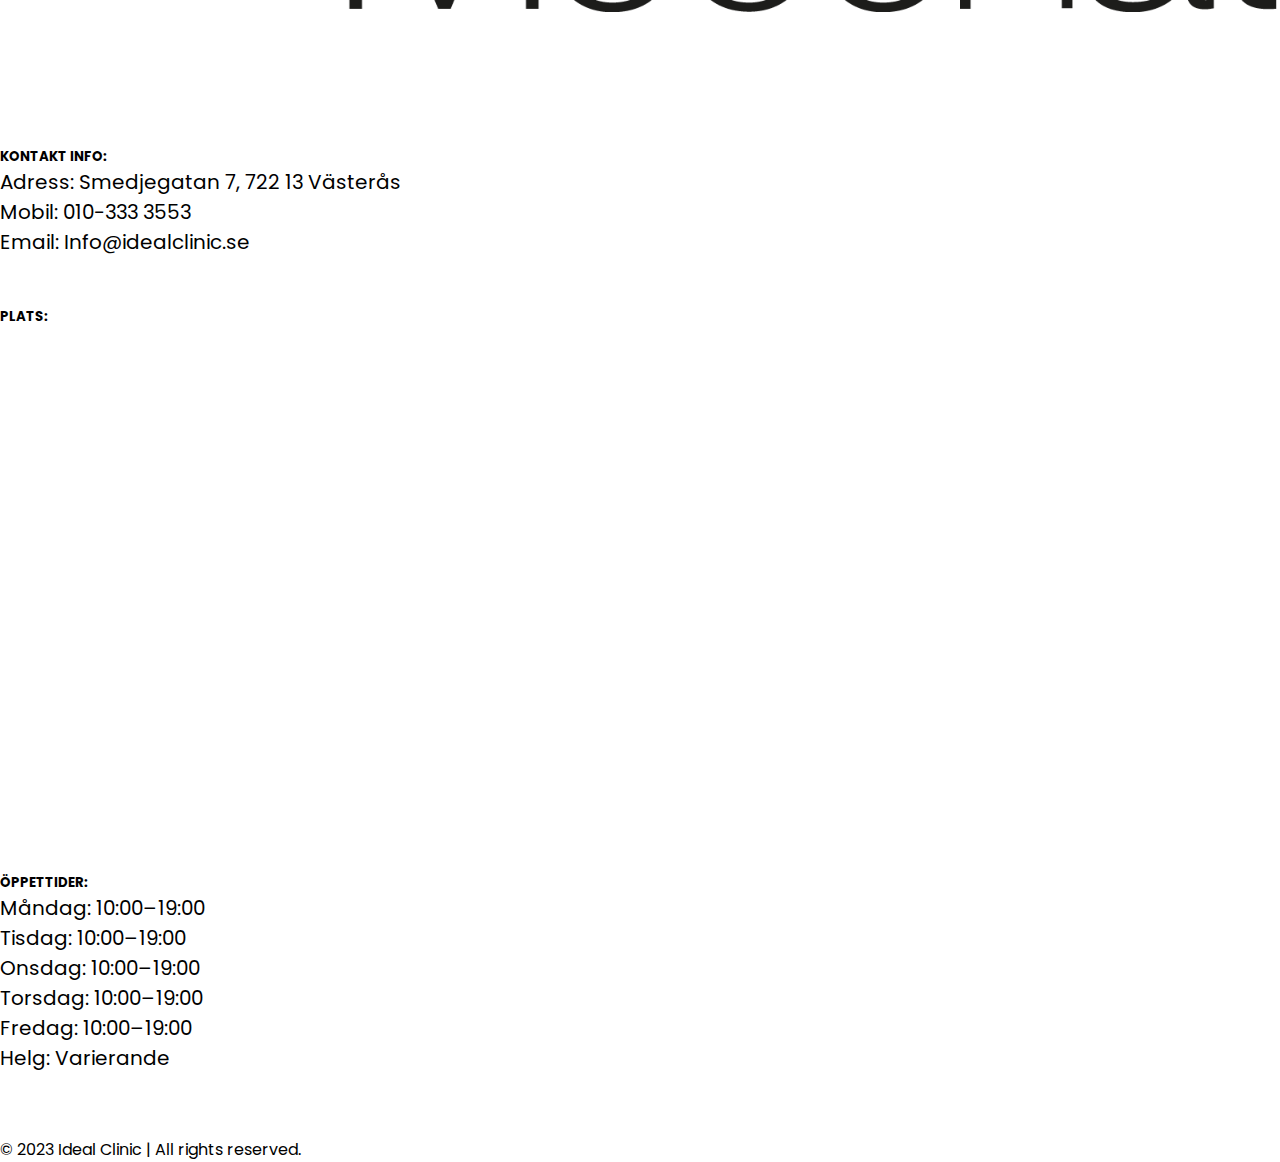
==== commit ad67ca01: "testarclickhoover" ====
--- a/index.html
+++ b/index.html
@@ -104,19 +104,22 @@
 
       <div class="toast-container position-fixed bottom-0 end-0 p-3">
         <div class="toast toast-bottom-center" id="toast-example" role="alert" aria-live="assertive" aria-atomic="true">
-          <div class="toast-header">
-            <!-- <img src="" class="rounded me-2" alt="..."> -->
-             <strong class="me-auto">Höstspecial! 🍂</strong>
-            <button type="button" class="btn-close" data-bs-dismiss="toast" aria-label="Close"></button>
-          </div>
-          <div class="toast-body">
-            Nu har du chansen att bli hårfri till sommaren! <br><br> 🍂Starta din laserbehandling hos oss i oktober och spara <strong>20%</strong>  på behandlingskostnaden🍂<br>
-            <br>   
-            <small> 
-              Ingen rabattkod behövs, priset justeras på plats vid betalning.  Vänligen, Ideal Clinic</small>
-          </div>
+            <div class="toast-header">
+                <!-- <img src="" class="rounded me-2" alt="..."> -->
+                <strong class="me-auto">Novemberkampanj!👄</strong>
+                <button type="button" class="btn-close" data-bs-dismiss="toast" aria-label="Close"></button>
+            </div>
+            <div class="toast-body">
+                <!-- Wrap the text in an anchor tag -->
+                <p>Missa inte månadens kampanj!</p>
+                <a href="#monthlyAnchor" id="clickherelink"  style="color: inherit; text-decoration: none;">Klicka här!</a>
+                <br>   
+                <!-- <small>  -->
+                  <!-- Ingen rabattkod behövs, priset justeras på plats vid betalning.  Vänligen, Ideal Clinic</small> -->
+            </div>
         </div>
-      </div>
+    </div>
+    
 
       <p id="nyalagenAnchor"></p>
 
--- a/styles/styles.css
+++ b/styles/styles.css
@@ -345,7 +345,13 @@
 
 
 
-
+#clickherelink:hover{
+
+  color: #616466;
+  transition: ease-in-out 0.5s;
+  font-size: 20px;
+
+}
 
 
 
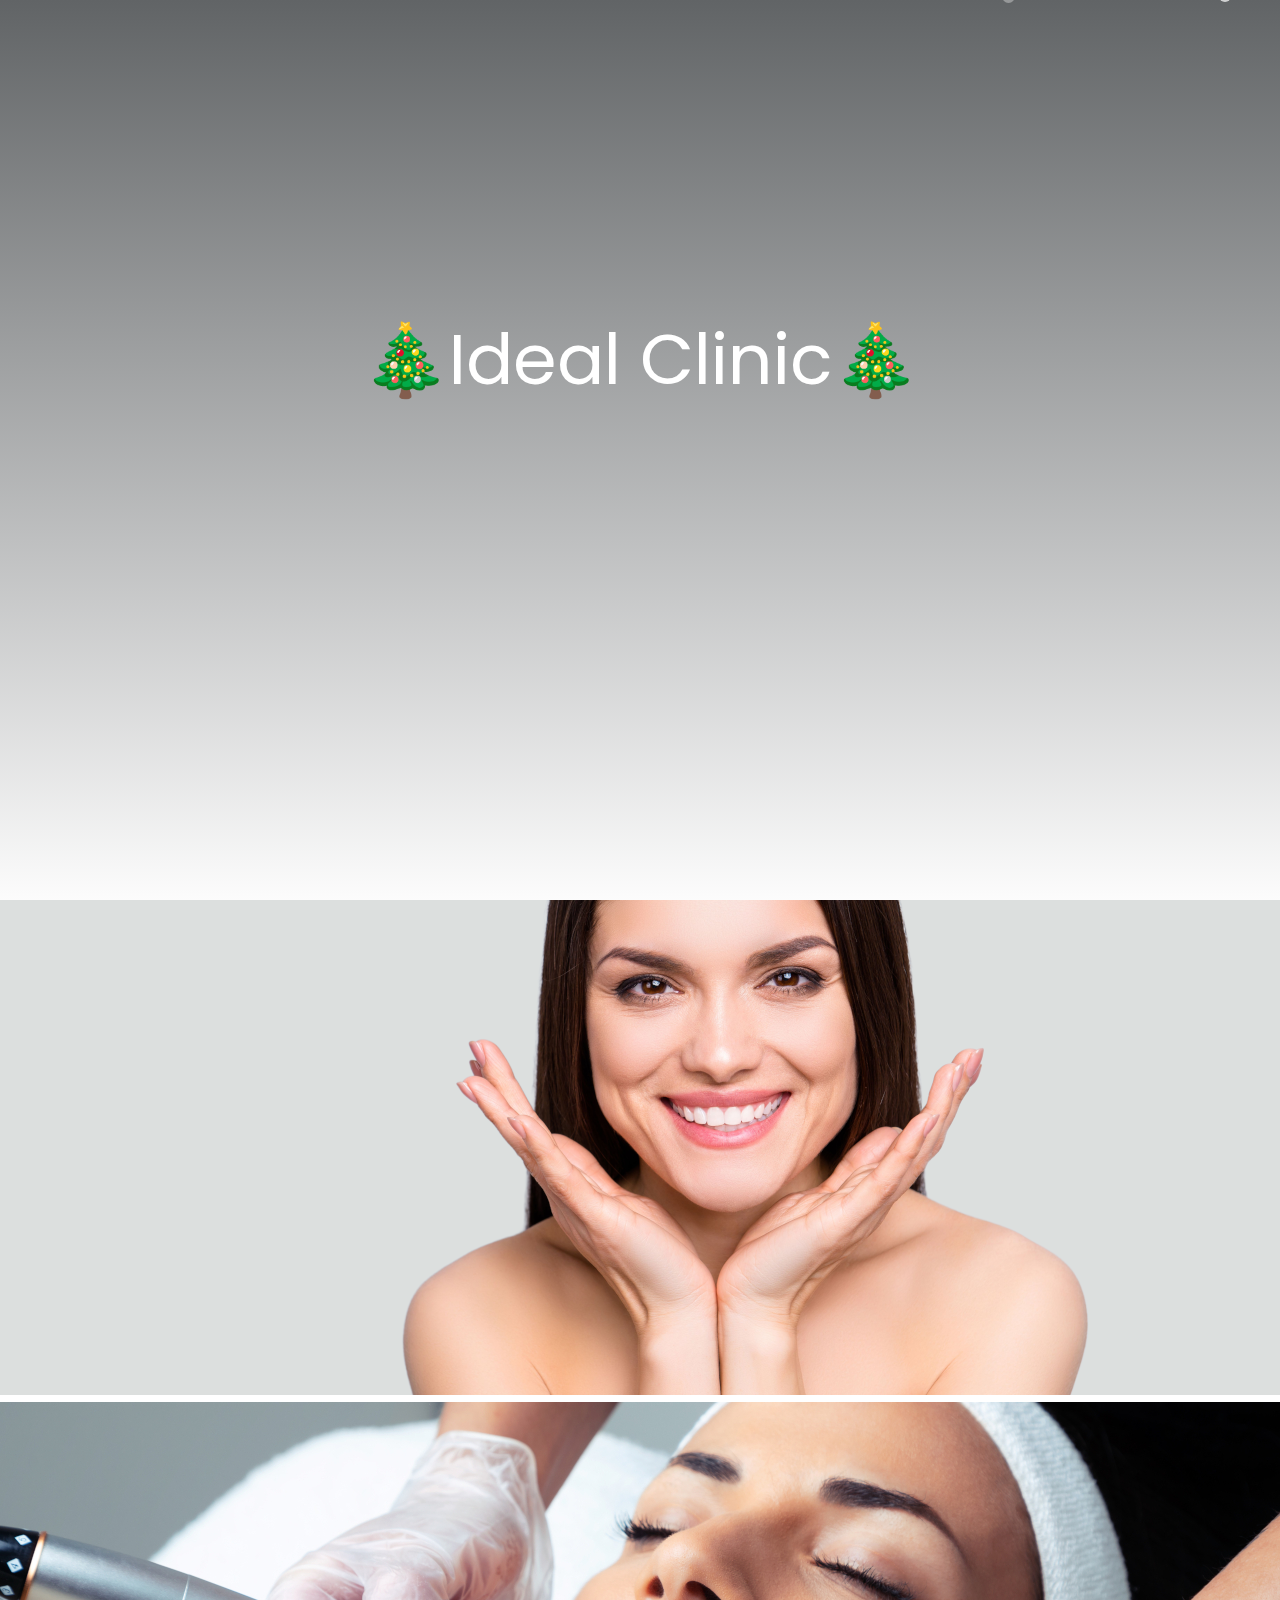
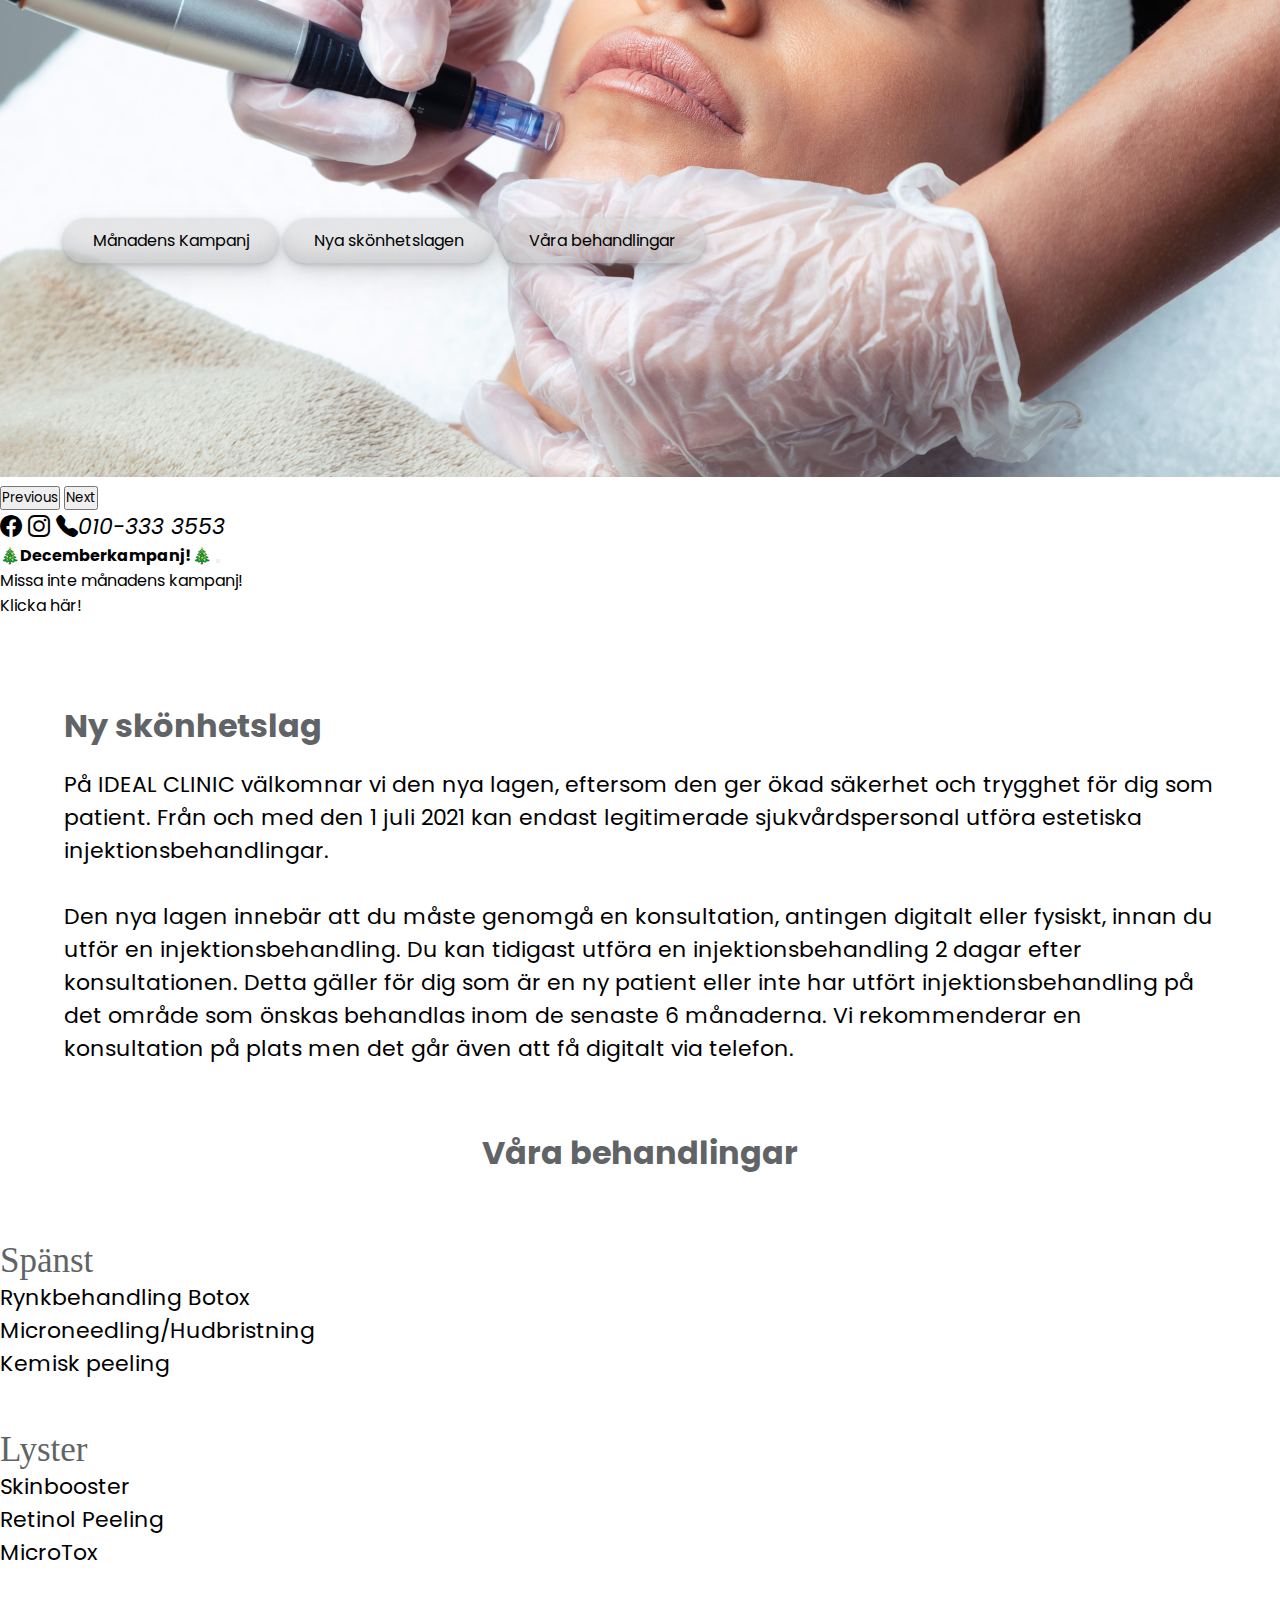
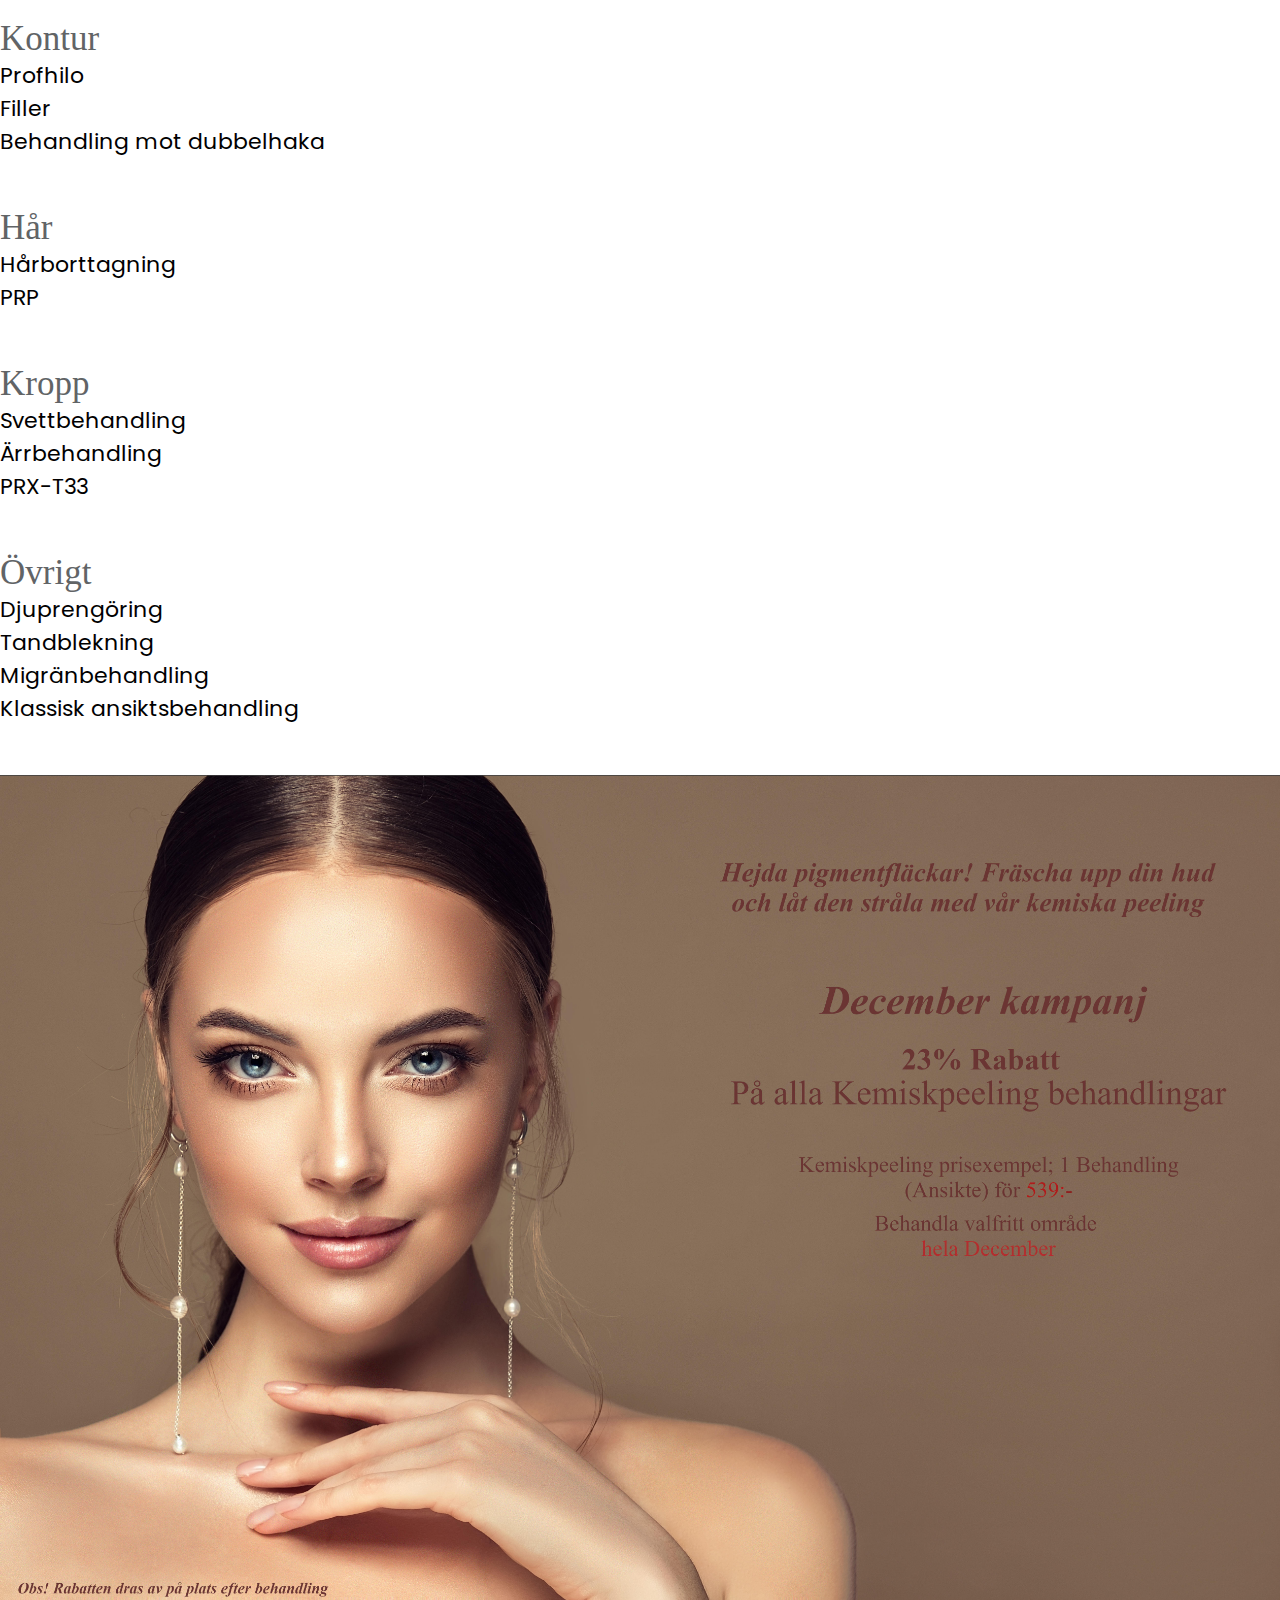
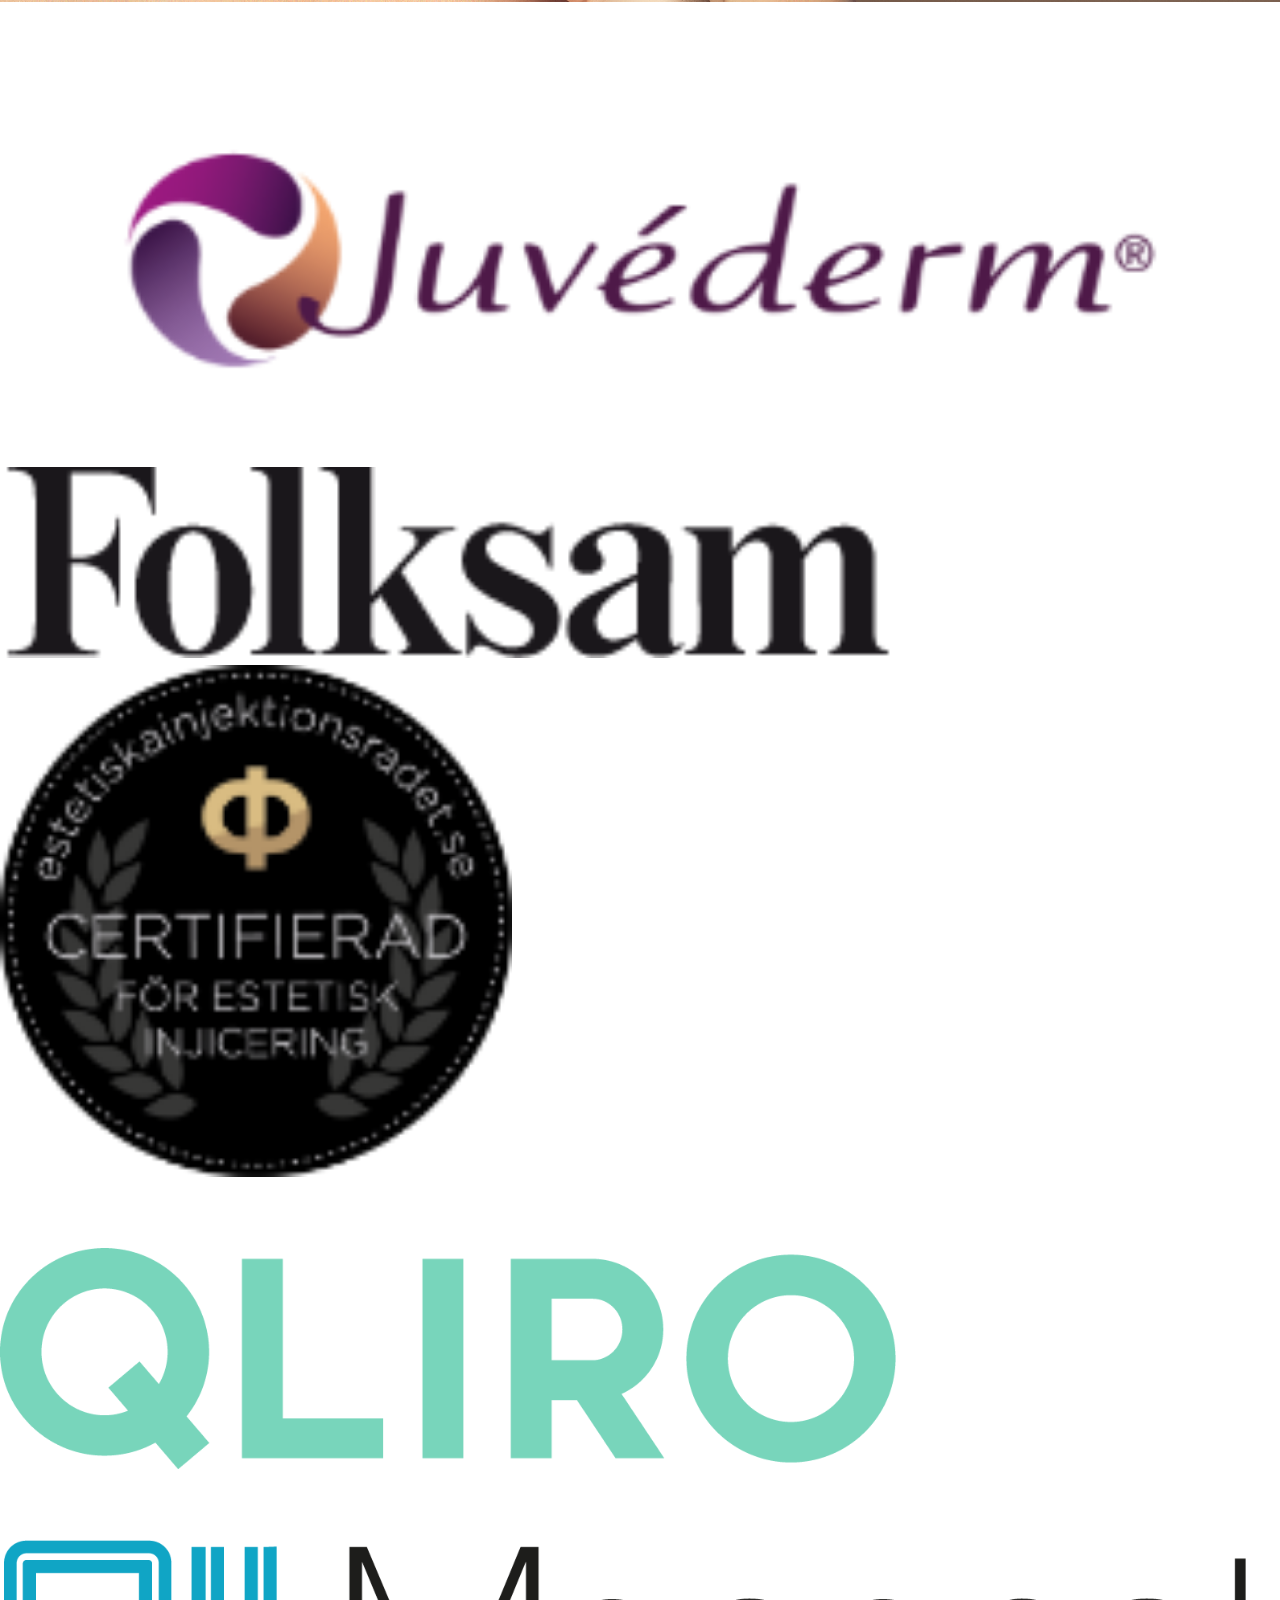
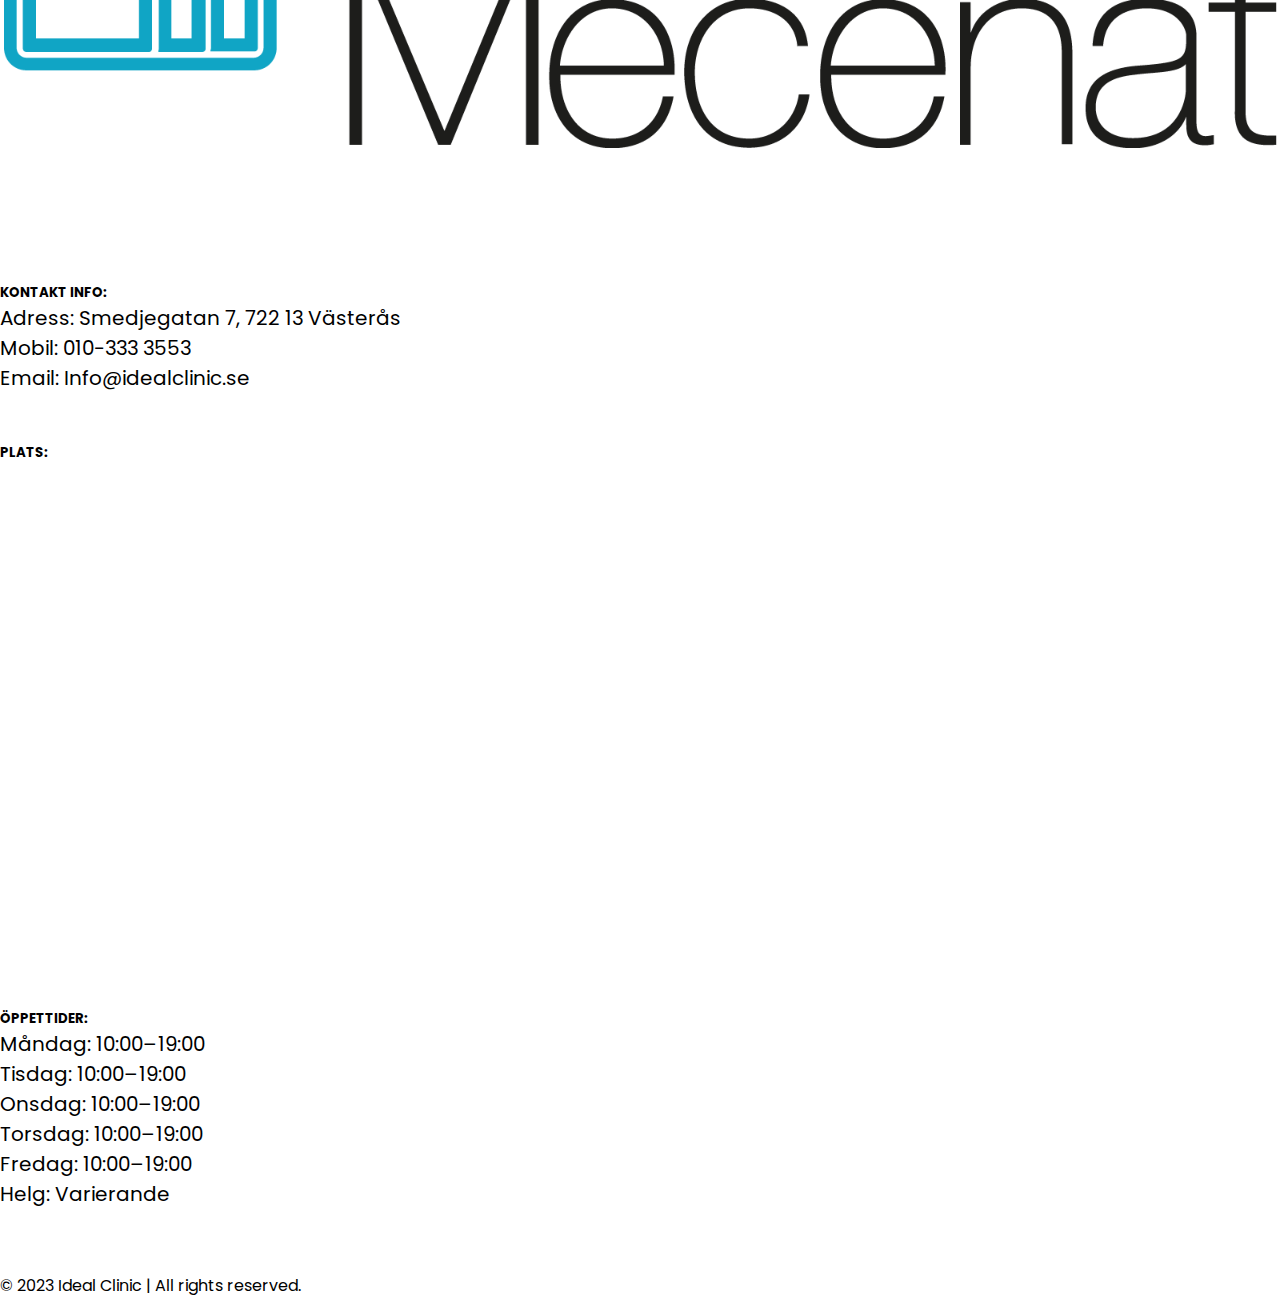
==== commit 5cf4e0a2: "December with ChristmasEffect" ====
--- a/index.html
+++ b/index.html
@@ -31,9 +31,10 @@
 
       <div class="intro">
         <p class="logo-header">
-            <span class="logo">Ideal</span>
-            <span class="logo">Clinic</span>
+            <span class="logo">🎄Ideal</span>
+            <span class="logo">Clinic🎄</span>
         </p>
+        <div class="snowfall"></div>
       </div>
 
       <header>
@@ -56,7 +57,7 @@
           <button class ="introBtn"><a href="#monthlyAnchor" style="color: black; text-decoration: none;">Månadens Kampanj</a> </button>
           <button class ="introBtn"><a href="#nyalagenAnchor" style="color: black; text-decoration: none;">Nya skönhetslagen</a> </button>
           <button class ="introBtn"><a href="#behandlingarAnchor" style="color: black; text-decoration: none;">Våra behandlingar</a> </button>
-          
+
         </div>
 
 
@@ -106,7 +107,7 @@
         <div class="toast toast-bottom-center" id="toast-example" role="alert" aria-live="assertive" aria-atomic="true">
             <div class="toast-header">
                 <!-- <img src="" class="rounded me-2" alt="..."> -->
-                <strong class="me-auto">Novemberkampanj!👄</strong>
+                <strong class="me-auto">🎄Decemberkampanj!🎄</strong>
                 <button type="button" class="btn-close" data-bs-dismiss="toast" aria-label="Close"></button>
             </div>
             <div class="toast-body">
@@ -204,14 +205,14 @@
                 <p class="behandlingsvarde">Migränbehandling</p>
                 <p class="behandlingsvarde">Klassisk ansiktsbehandling</p>
               </table>
-            </div>
+              <p id="monthlyAnchor"></p>
+
+            </div>
+
 
           </div>
         </div>
 
-
-
-              <p id="monthlyAnchor"></p>
 
               <div class="image-container">
                 <div id="kampanjbildtext">
@@ -223,7 +224,7 @@
                     <small id="smallkampanjtext">Gäller hela september. OBS! Rabatten gäller inte paketpris</small>
                   </div> -->
 
-                  <img src="images/NovemberfillersFixed.png" alt="Kampanj">
+                  <img src="images/kemiskpeelingkampanjFix.jpg" alt="Kampanj">
                 </div>
               </div>
 
--- a/styles/styles.css
+++ b/styles/styles.css
@@ -89,6 +89,49 @@
   transition: ease-in-out 0.5s;
 
 }
+
+
+
+.snowfall {
+  position: absolute;
+  top: 0;
+  left: 0;
+  width: 100%;
+  height: 100%;
+  pointer-events: none;
+  z-index: 99;
+}
+
+.snowflake {
+  position: absolute;
+  top: -10px;
+  background: white;
+  border-radius: 50%;
+  opacity: 0.8;
+}
+
+.snowflake {
+  position: absolute;
+  top: -10px;
+  background: white;
+  border-radius: 50%;
+  opacity: 0.8;
+  animation: fall linear;
+}
+
+@keyframes fall {
+  to {
+      transform: translateY(100vh);
+  }
+}
+
+
+
+
+
+
+
+
 /* #endregion*/
 
 
@@ -344,16 +387,11 @@
 }
 
 
-
 #clickherelink:hover{
-
   color: #616466;
   transition: ease-in-out 0.5s;
   font-size: 20px;
-
-}
-
-
+}
 
 
 .text-div {
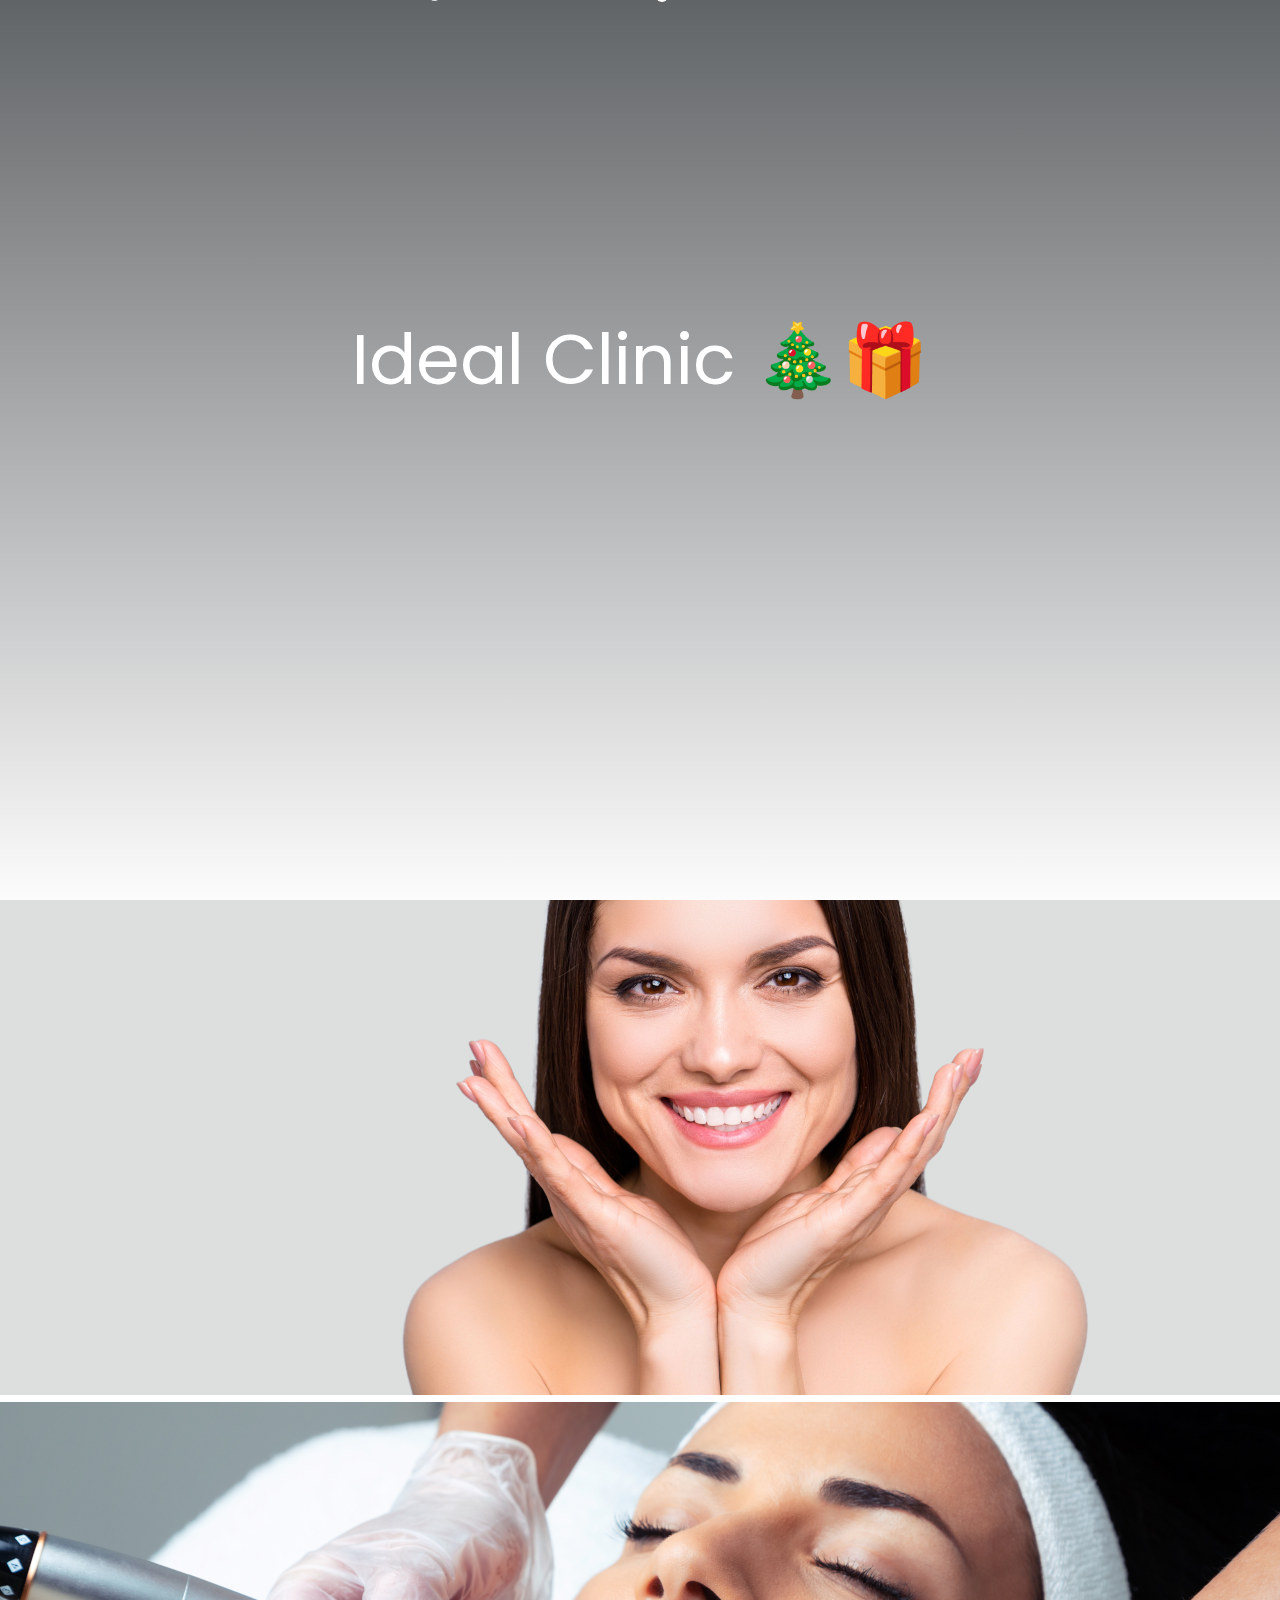
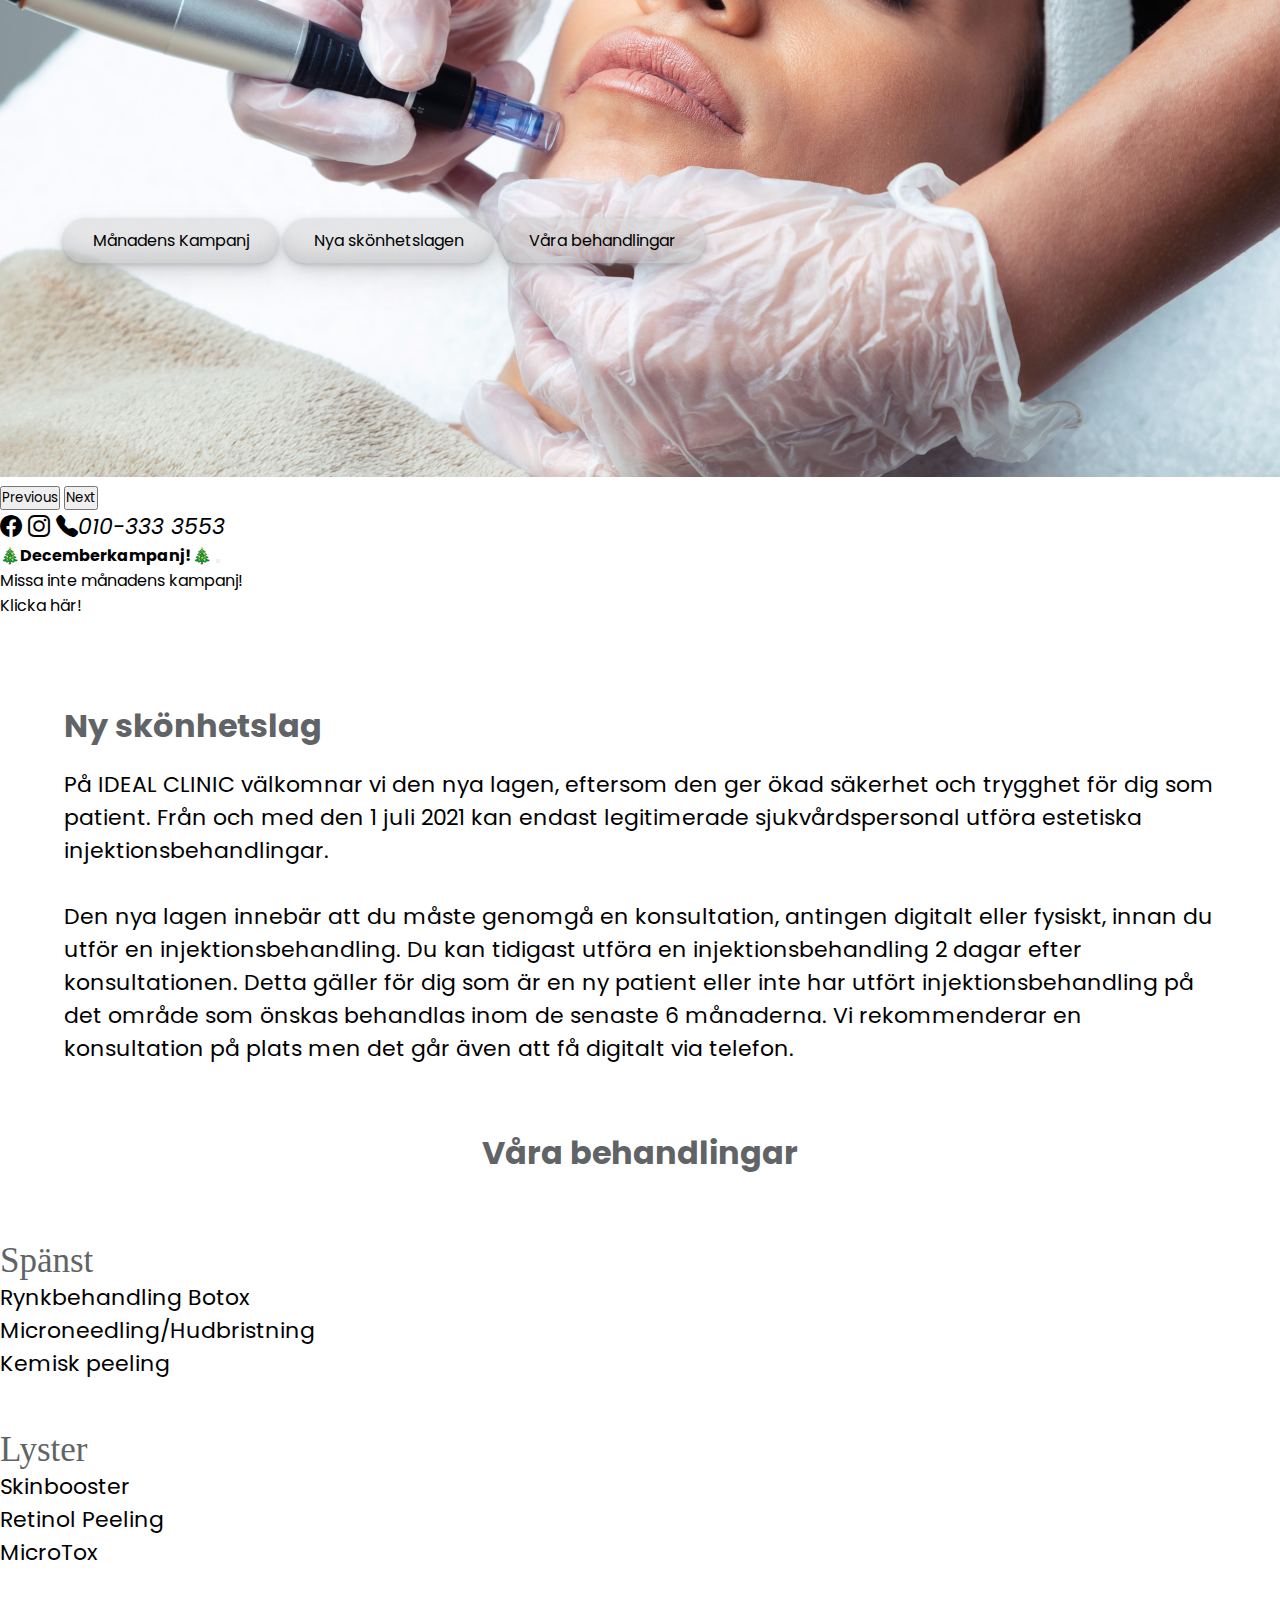
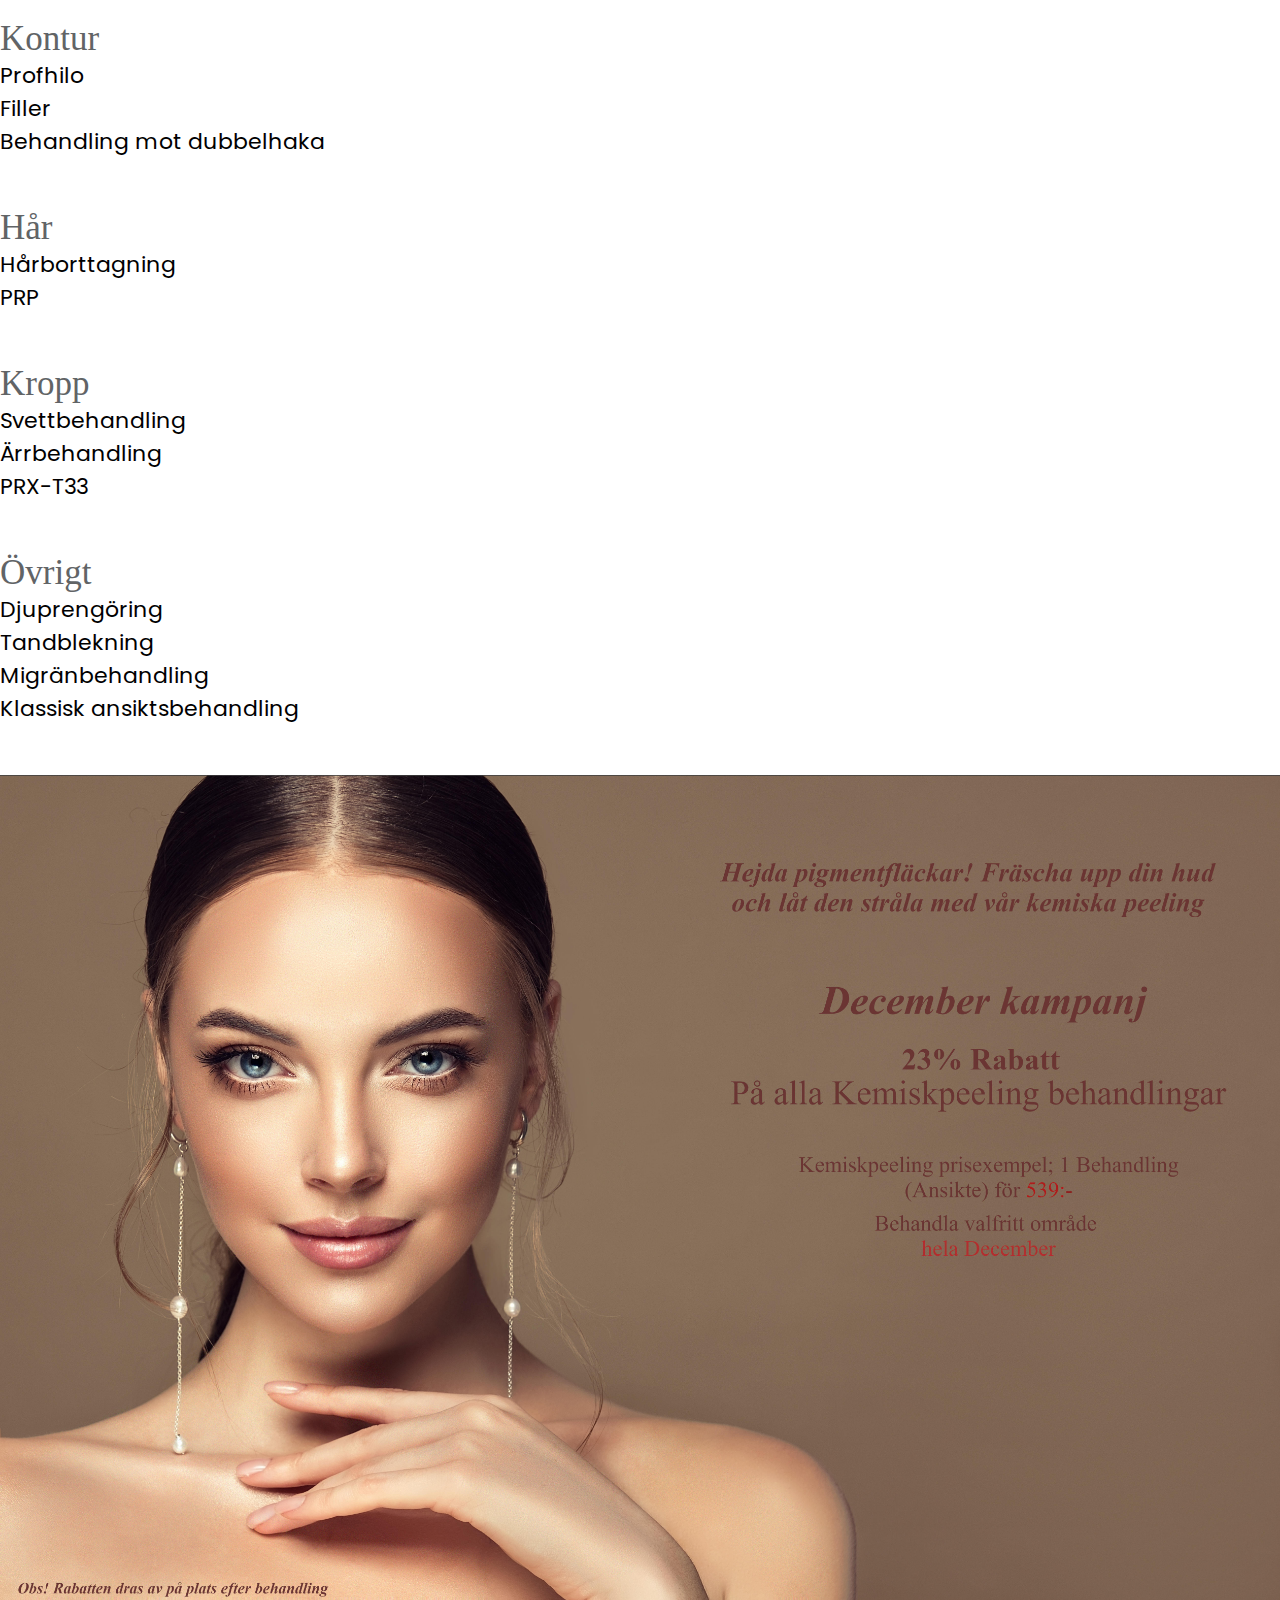
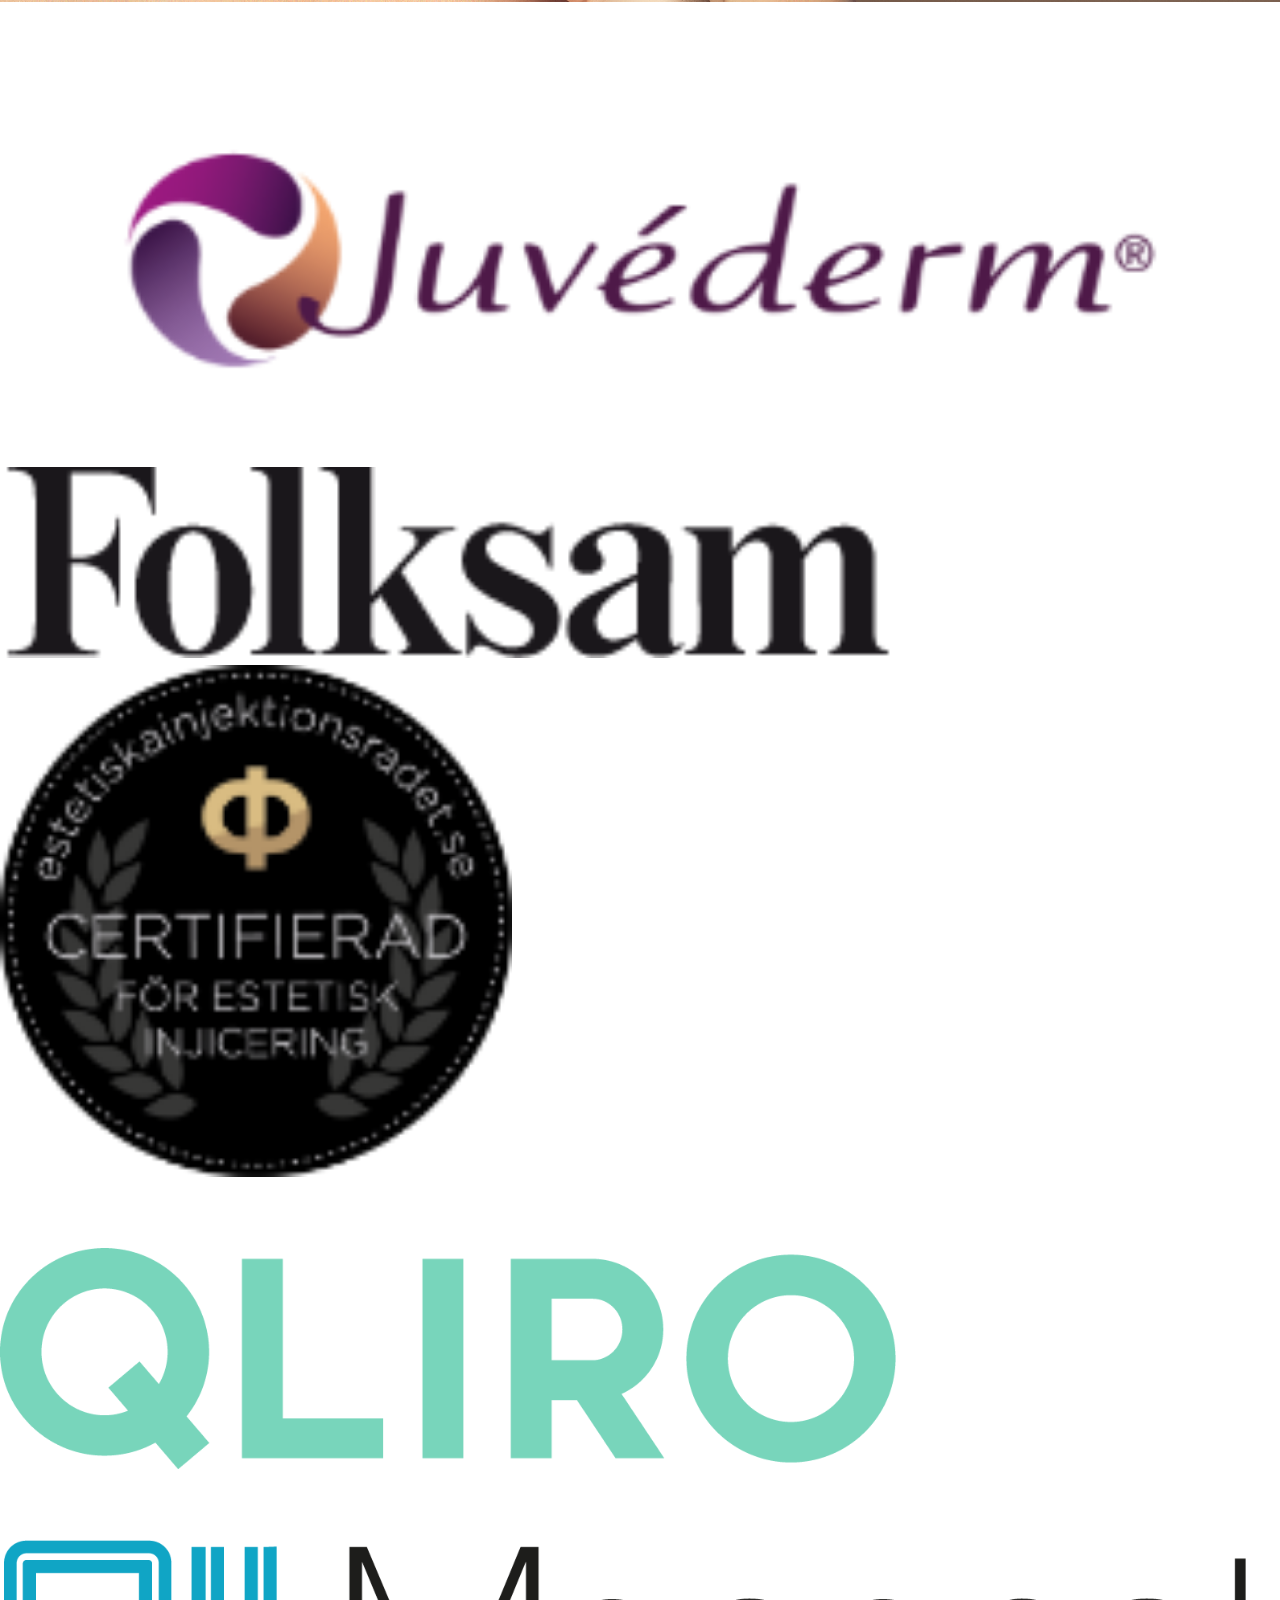
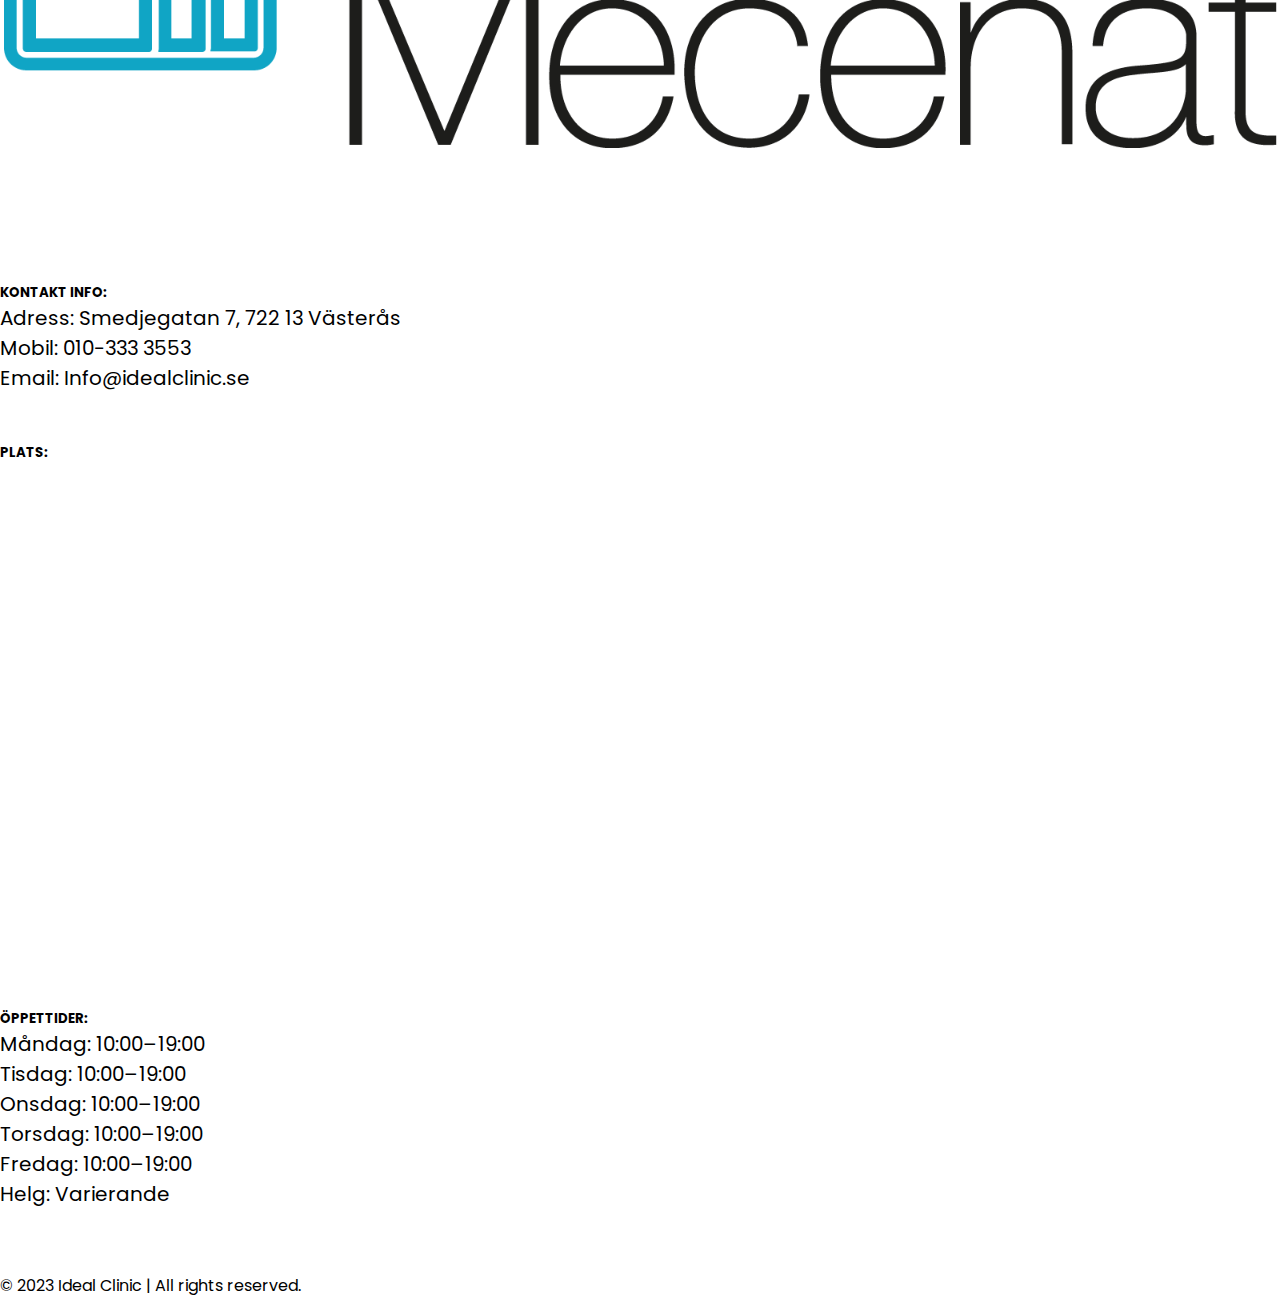
==== commit 1f24e83e: "Fixed snow intro to phone" ====
--- a/index.html
+++ b/index.html
@@ -31,8 +31,8 @@
 
       <div class="intro">
         <p class="logo-header">
-            <span class="logo">🎄Ideal</span>
-            <span class="logo">Clinic🎄</span>
+            <span class="logo">Ideal Clinic</span>
+            <span class="logo">🎄🎁</span>
         </p>
         <div class="snowfall"></div>
       </div>
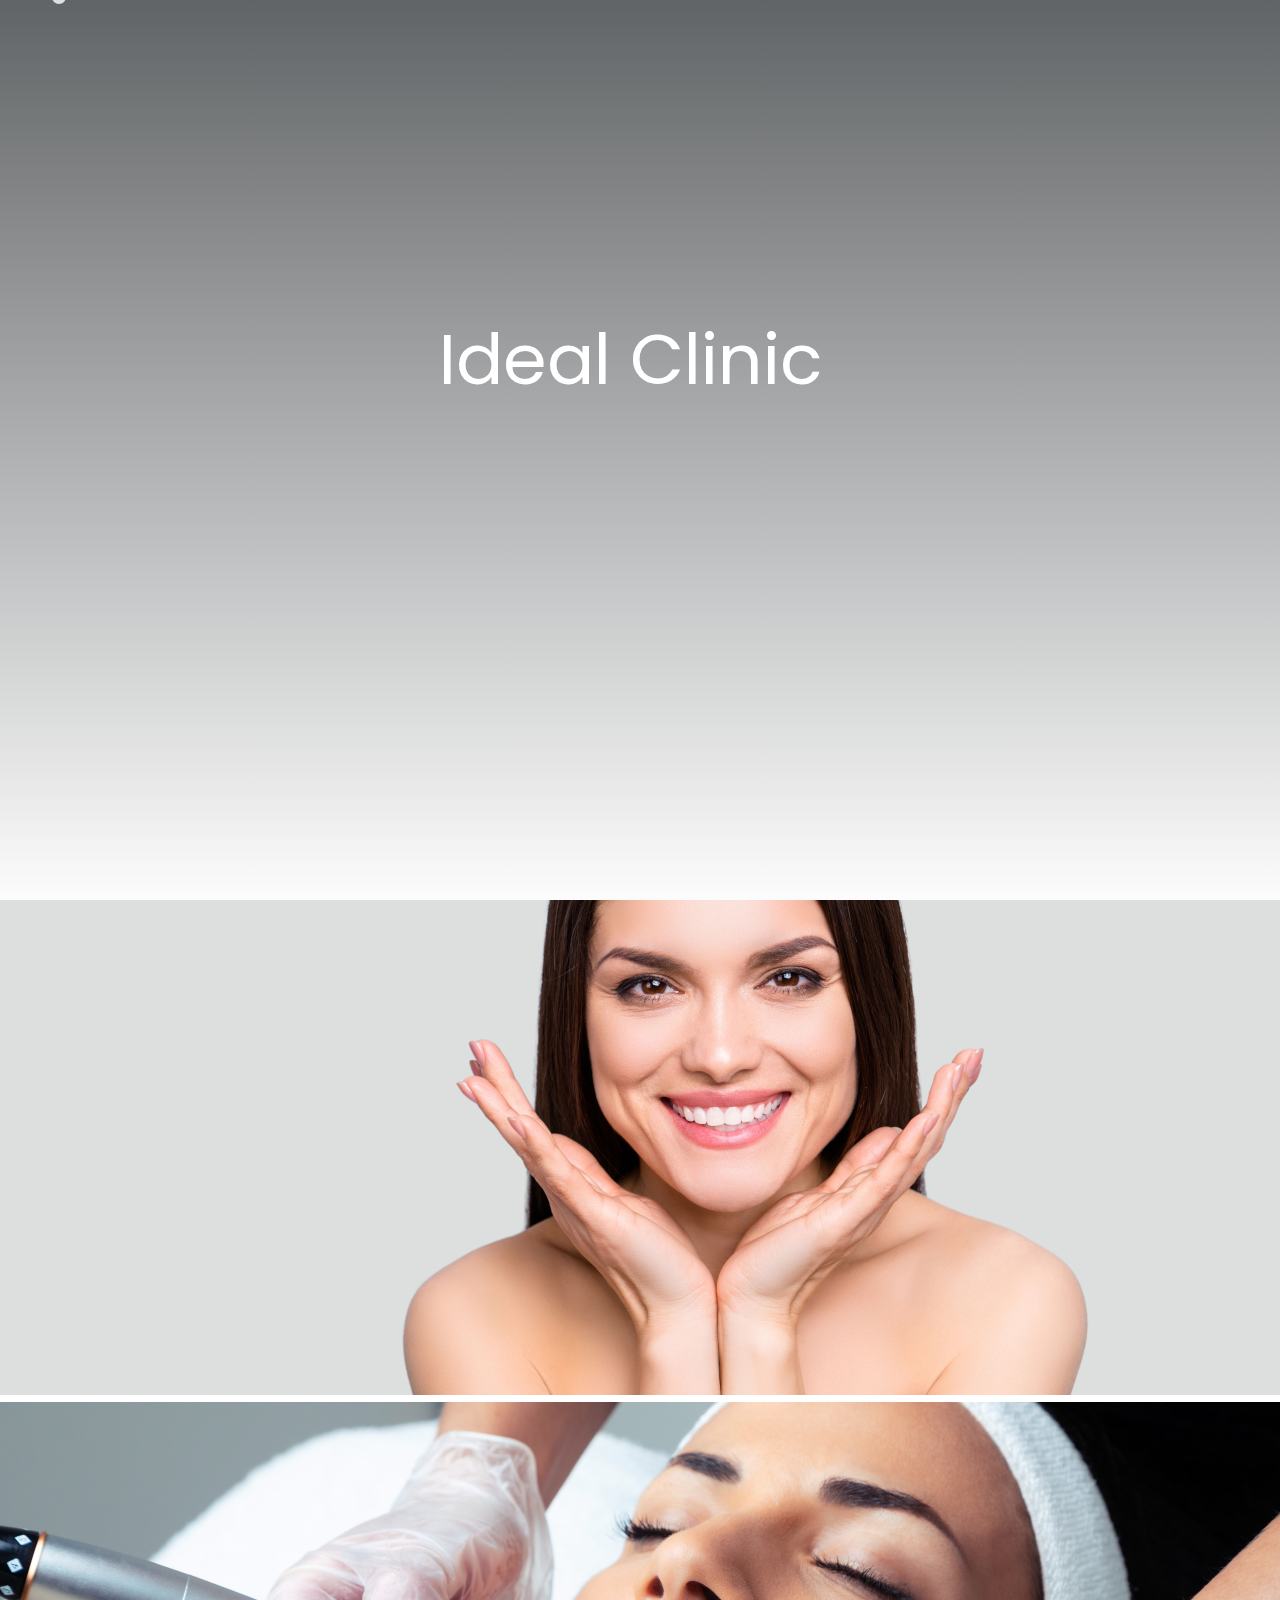
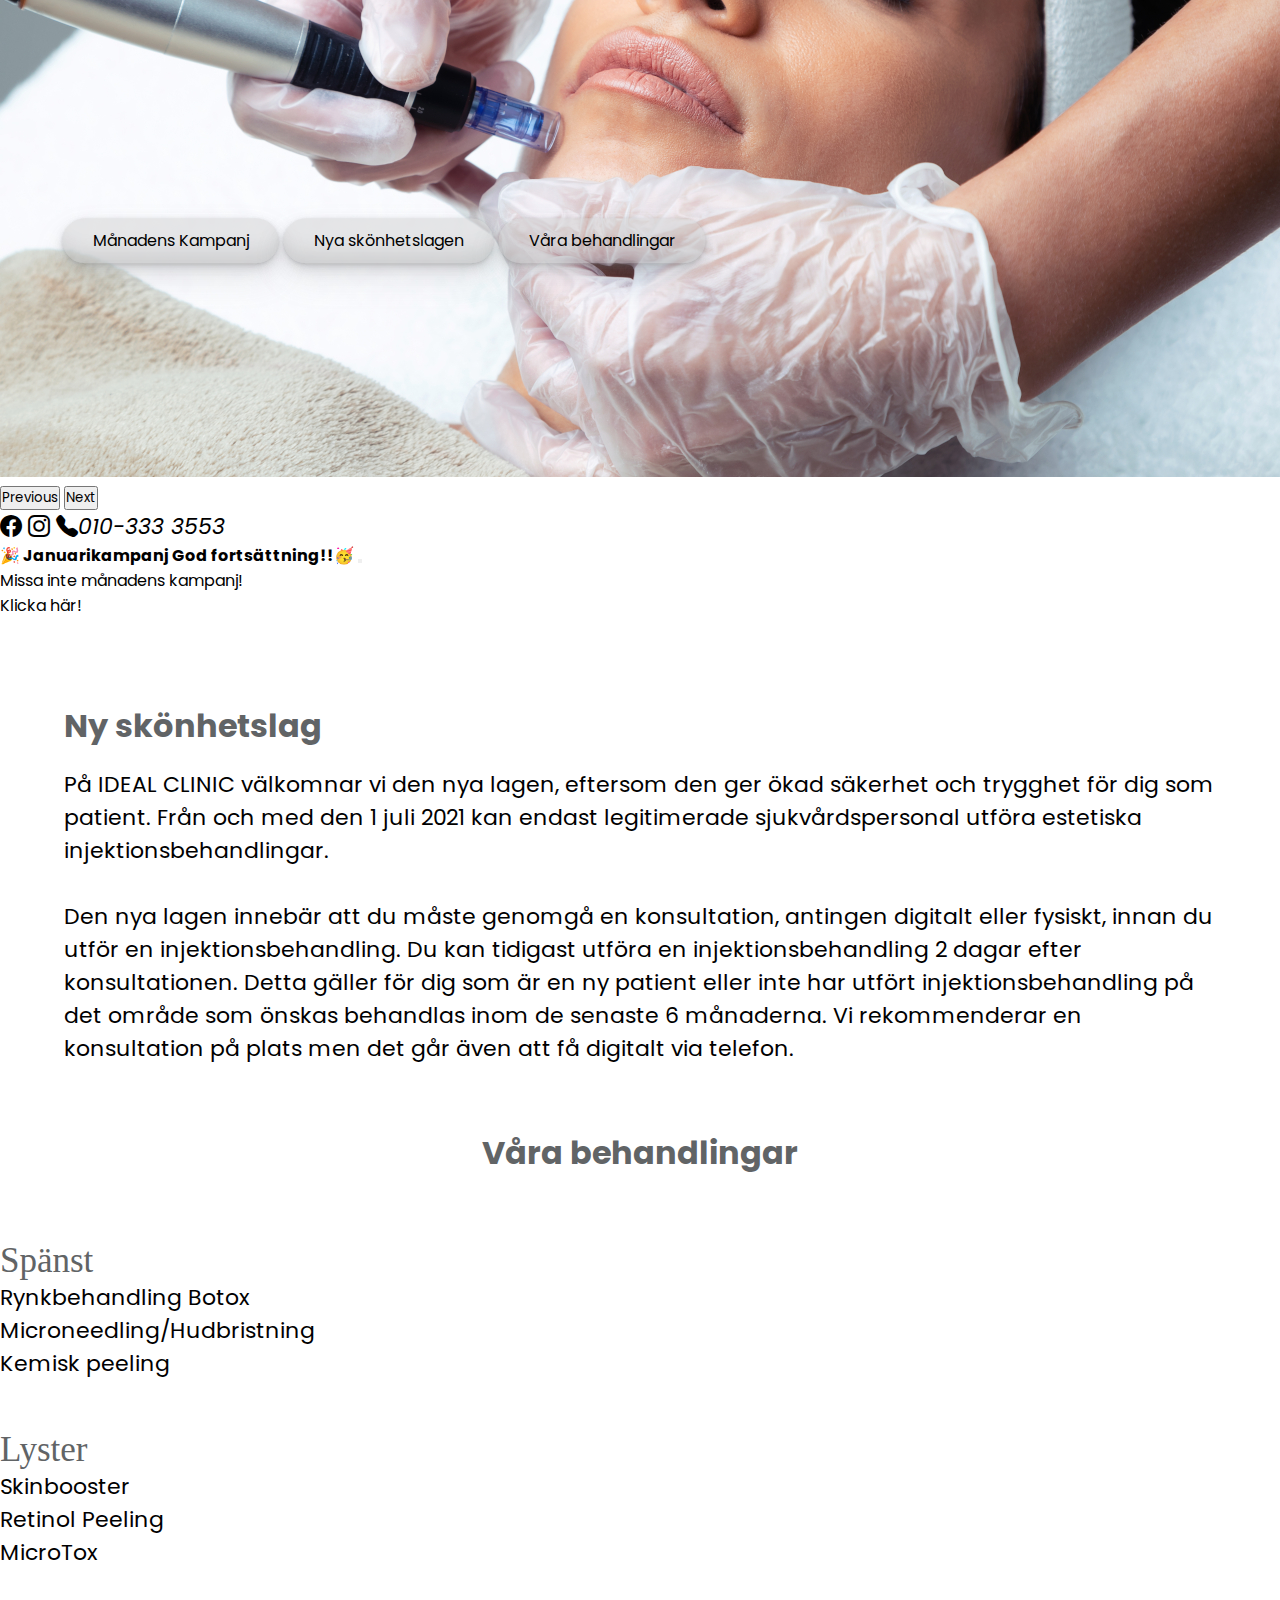
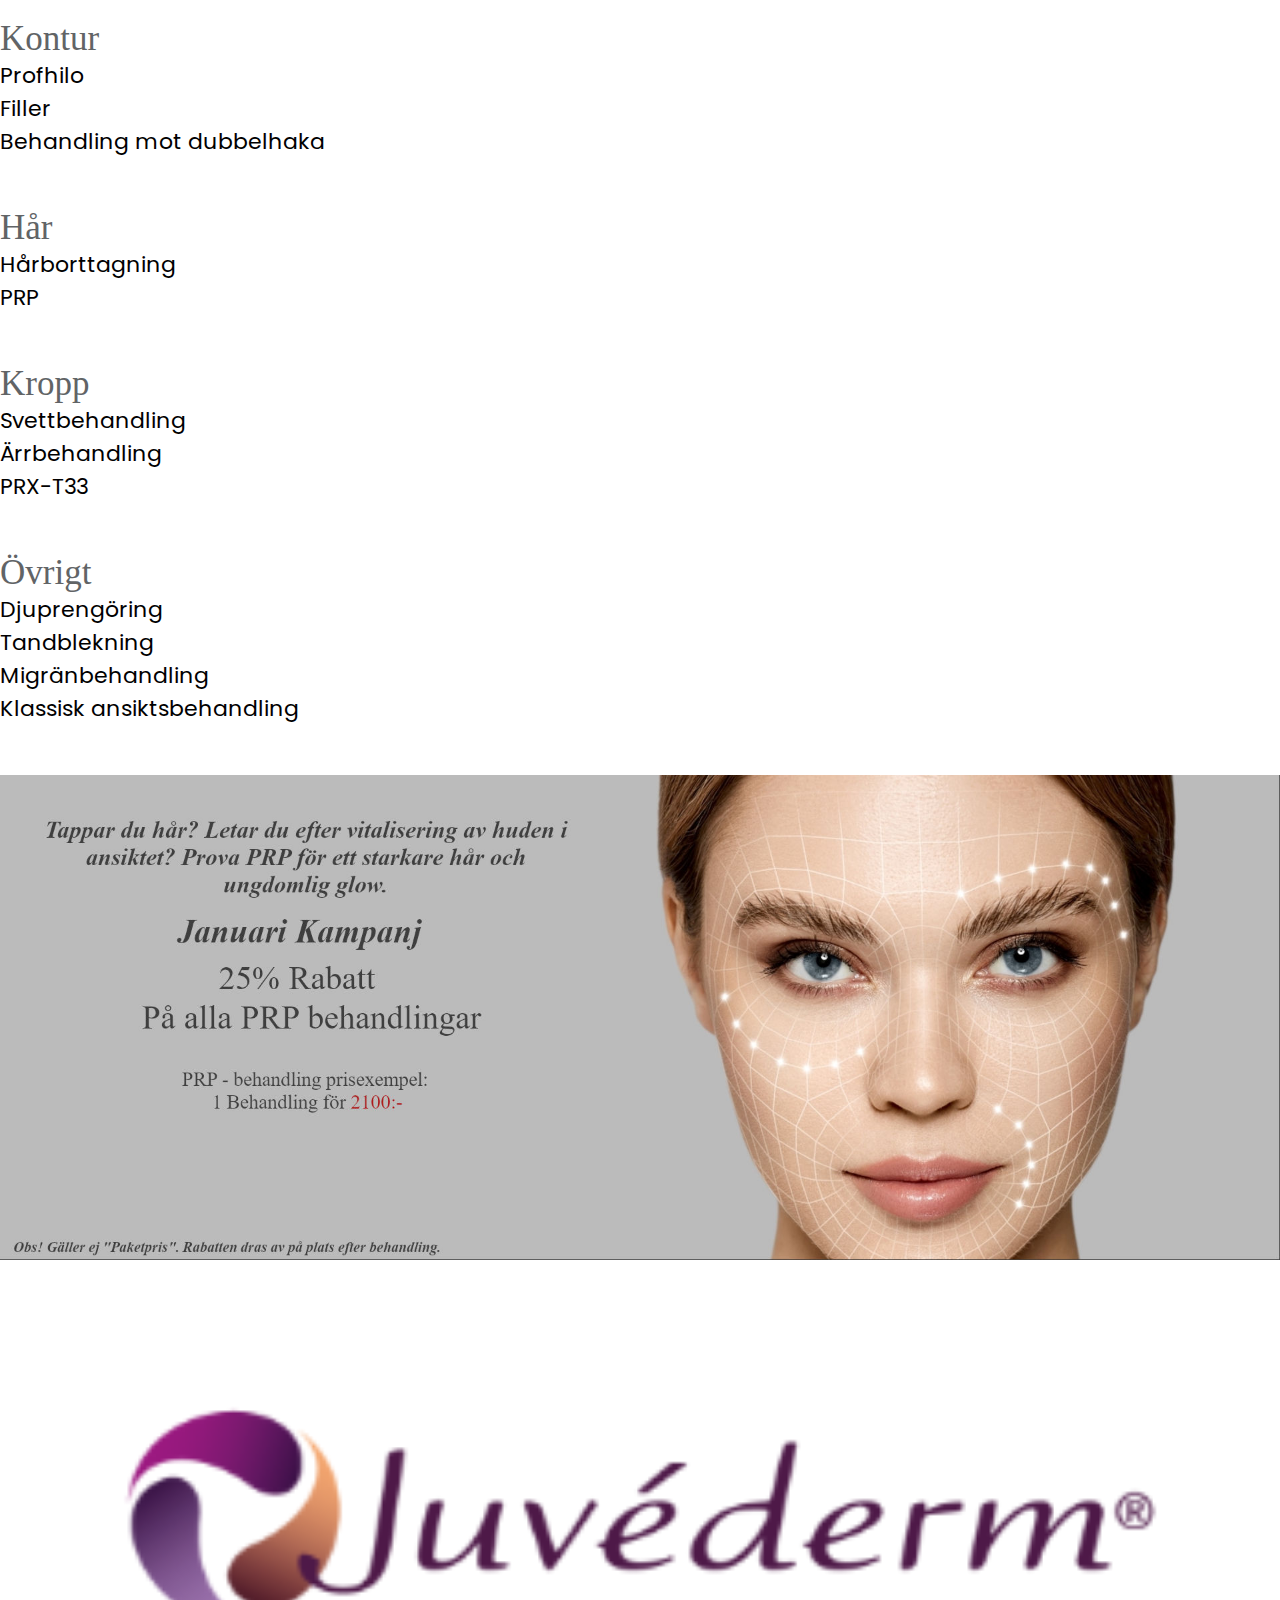
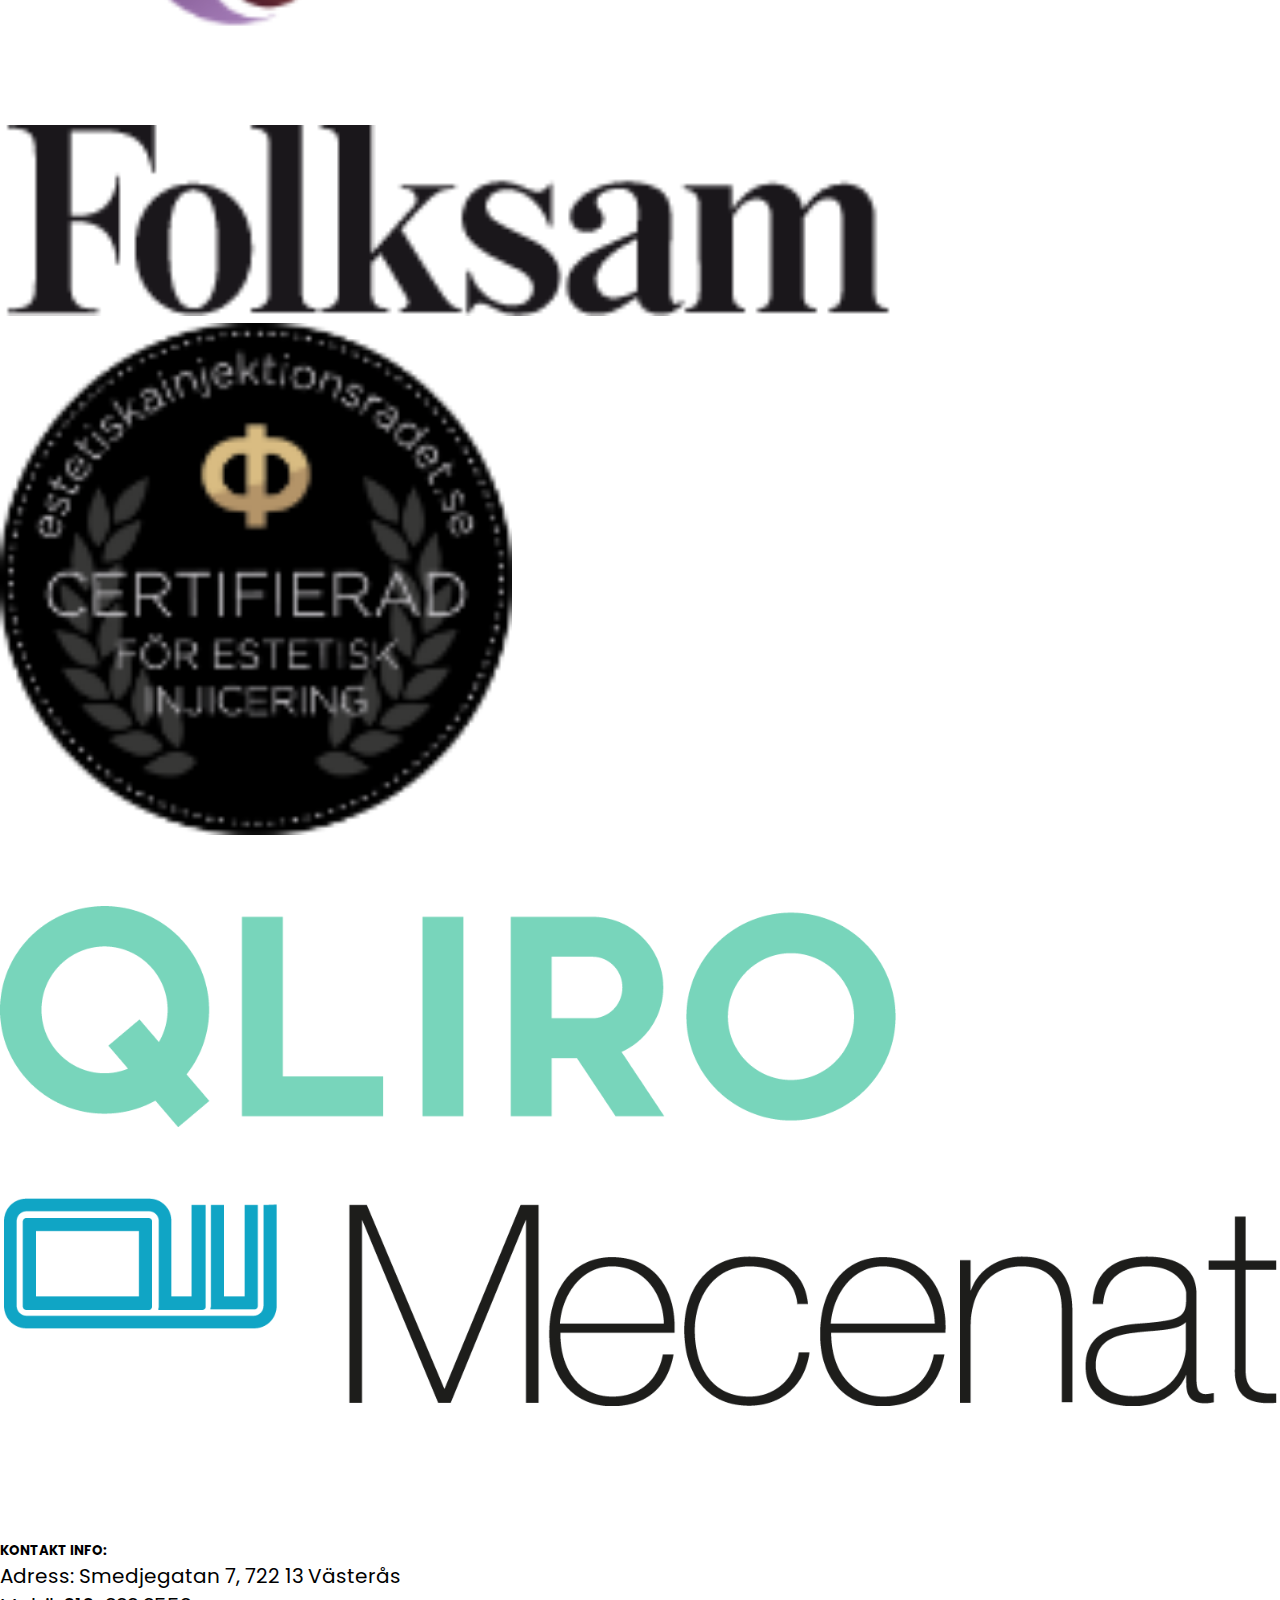
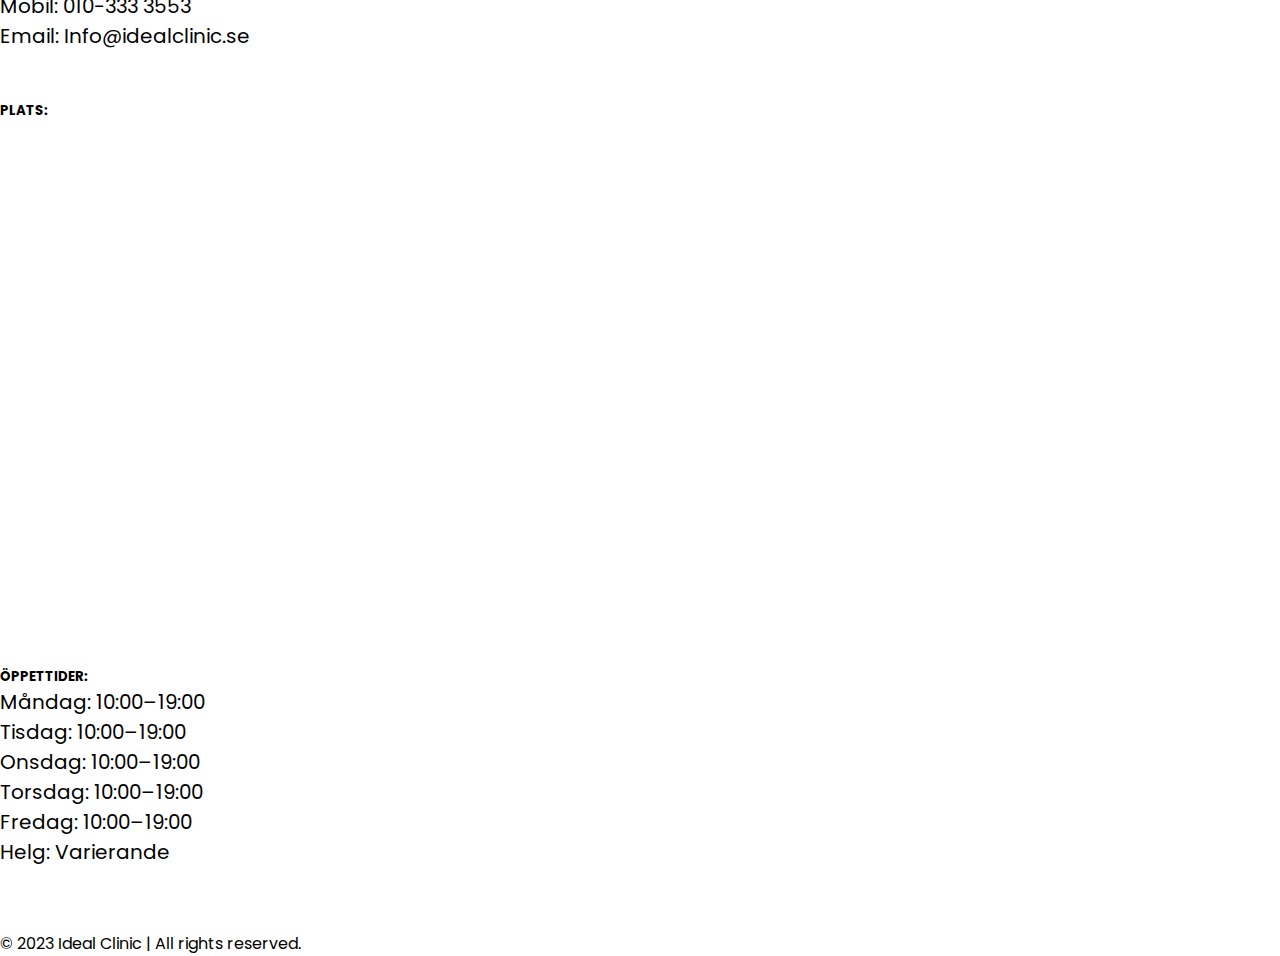
==== commit 0c973c2d: "January" ====
--- a/index.html
+++ b/index.html
@@ -32,7 +32,7 @@
       <div class="intro">
         <p class="logo-header">
             <span class="logo">Ideal Clinic</span>
-            <span class="logo">🎄🎁</span>
+            <span class="logo"></span>
         </p>
         <div class="snowfall"></div>
       </div>
@@ -107,7 +107,7 @@
         <div class="toast toast-bottom-center" id="toast-example" role="alert" aria-live="assertive" aria-atomic="true">
             <div class="toast-header">
                 <!-- <img src="" class="rounded me-2" alt="..."> -->
-                <strong class="me-auto">🎄Decemberkampanj!🎄</strong>
+                <strong class="me-auto">🎉 Januarikampanj God fortsättning!!🥳</strong>
                 <button type="button" class="btn-close" data-bs-dismiss="toast" aria-label="Close"></button>
             </div>
             <div class="toast-body">
@@ -224,7 +224,7 @@
                     <small id="smallkampanjtext">Gäller hela september. OBS! Rabatten gäller inte paketpris</small>
                   </div> -->
 
-                  <img src="images/kemiskpeelingkampanjFix.jpg" alt="Kampanj">
+                  <img src="images/januarikampanj.jpg" alt="Kampanj">
                 </div>
               </div>
 
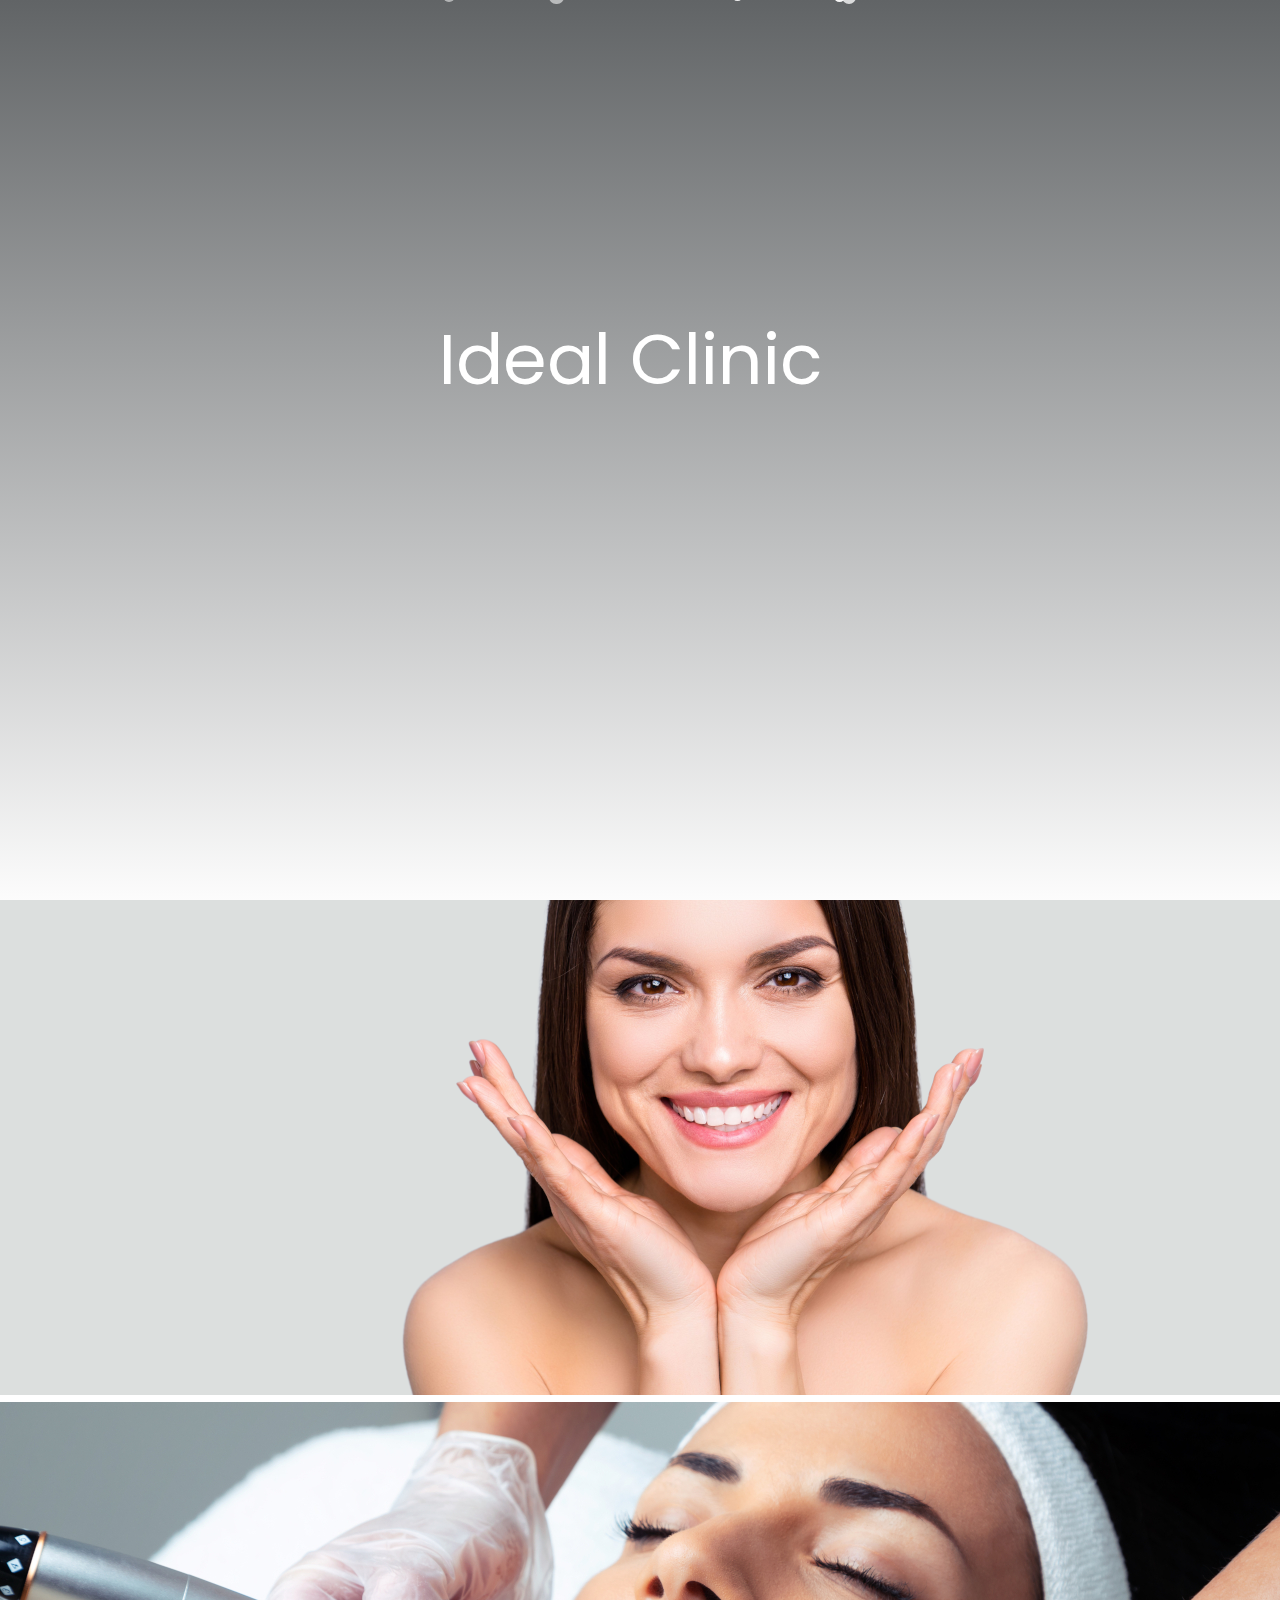
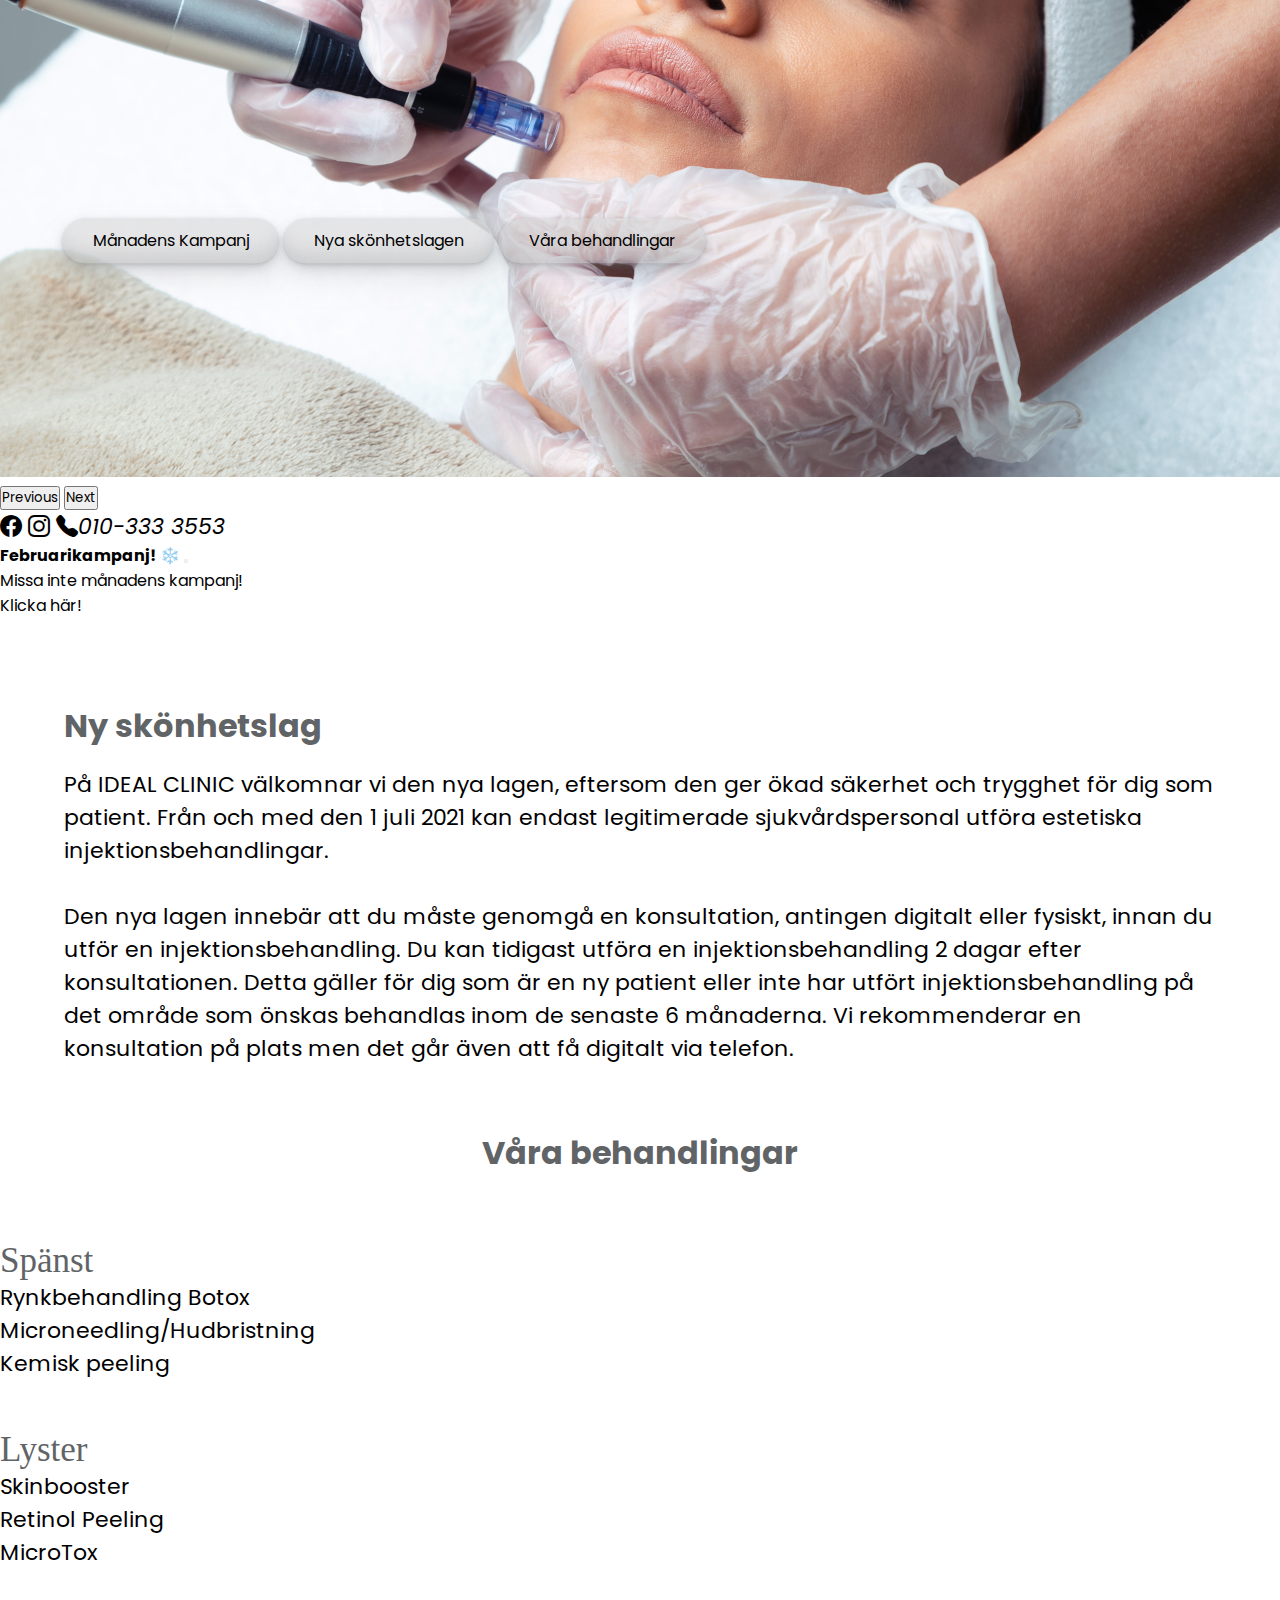
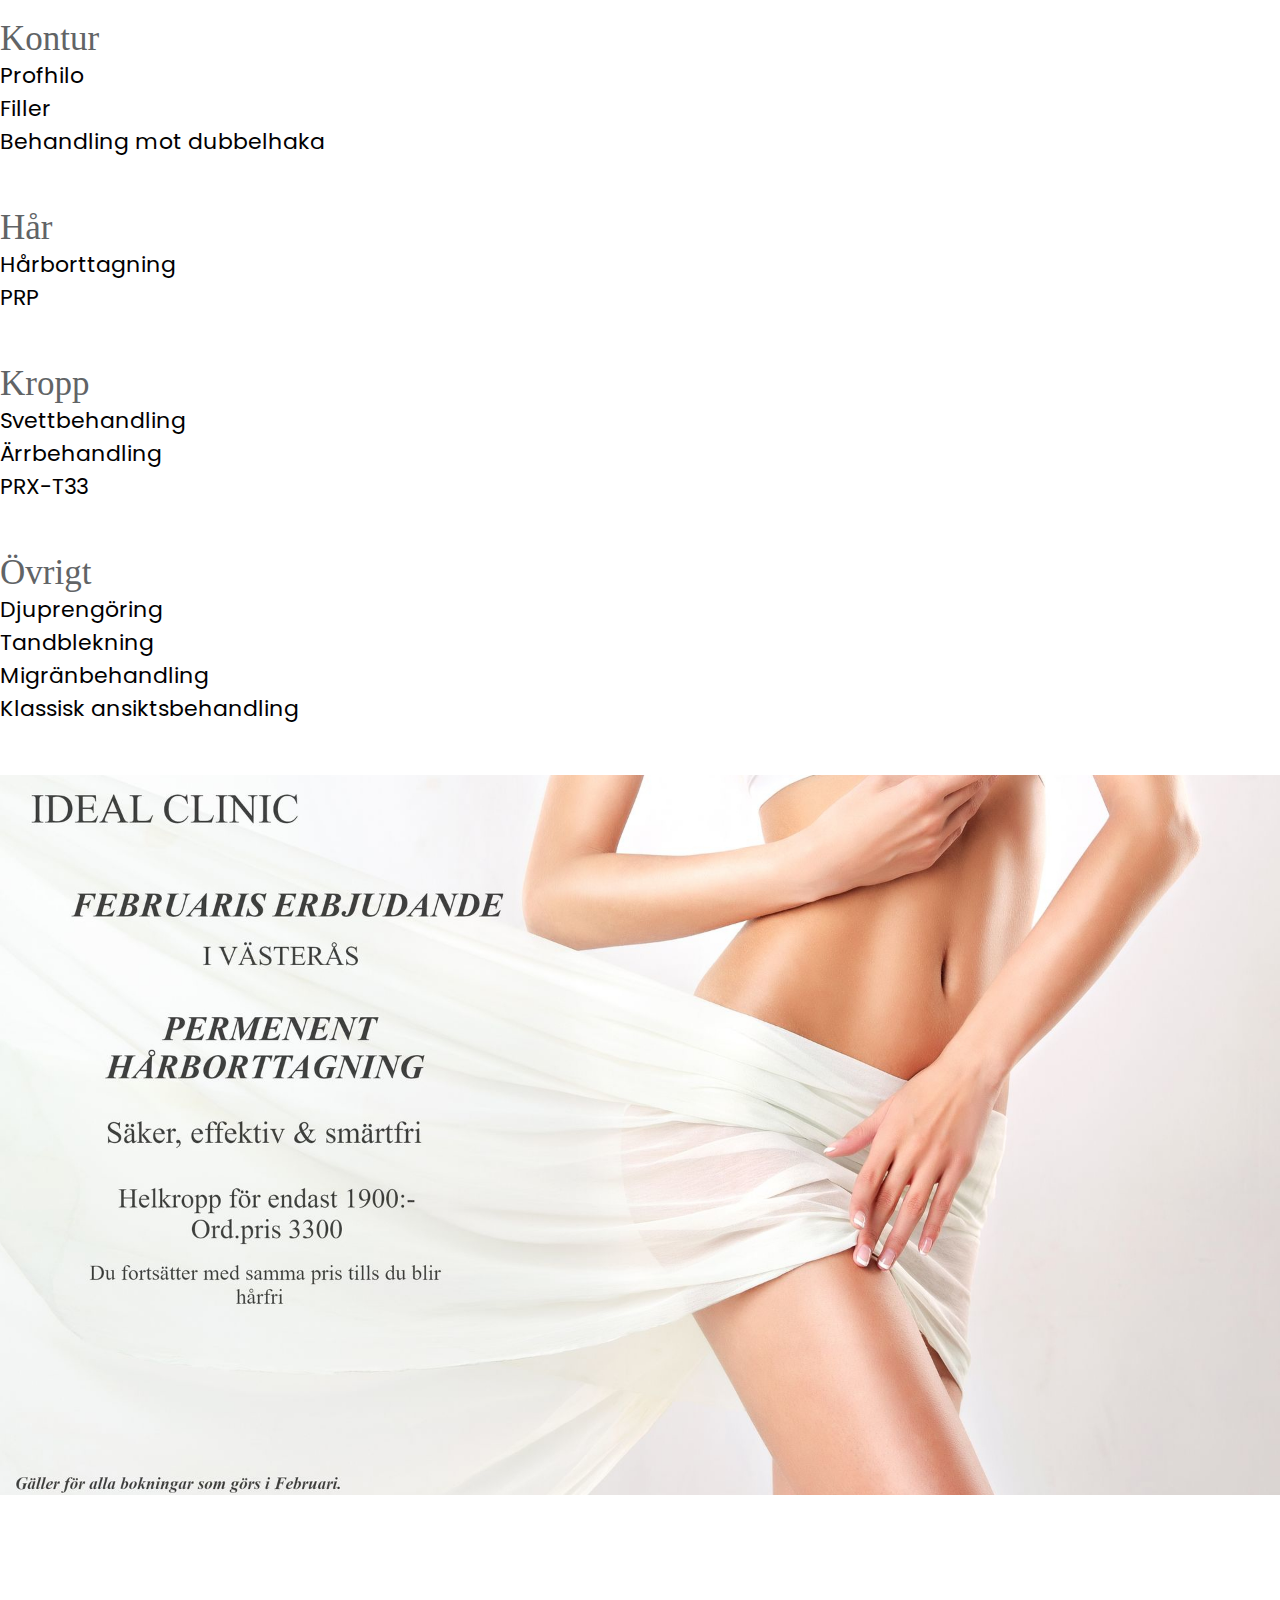
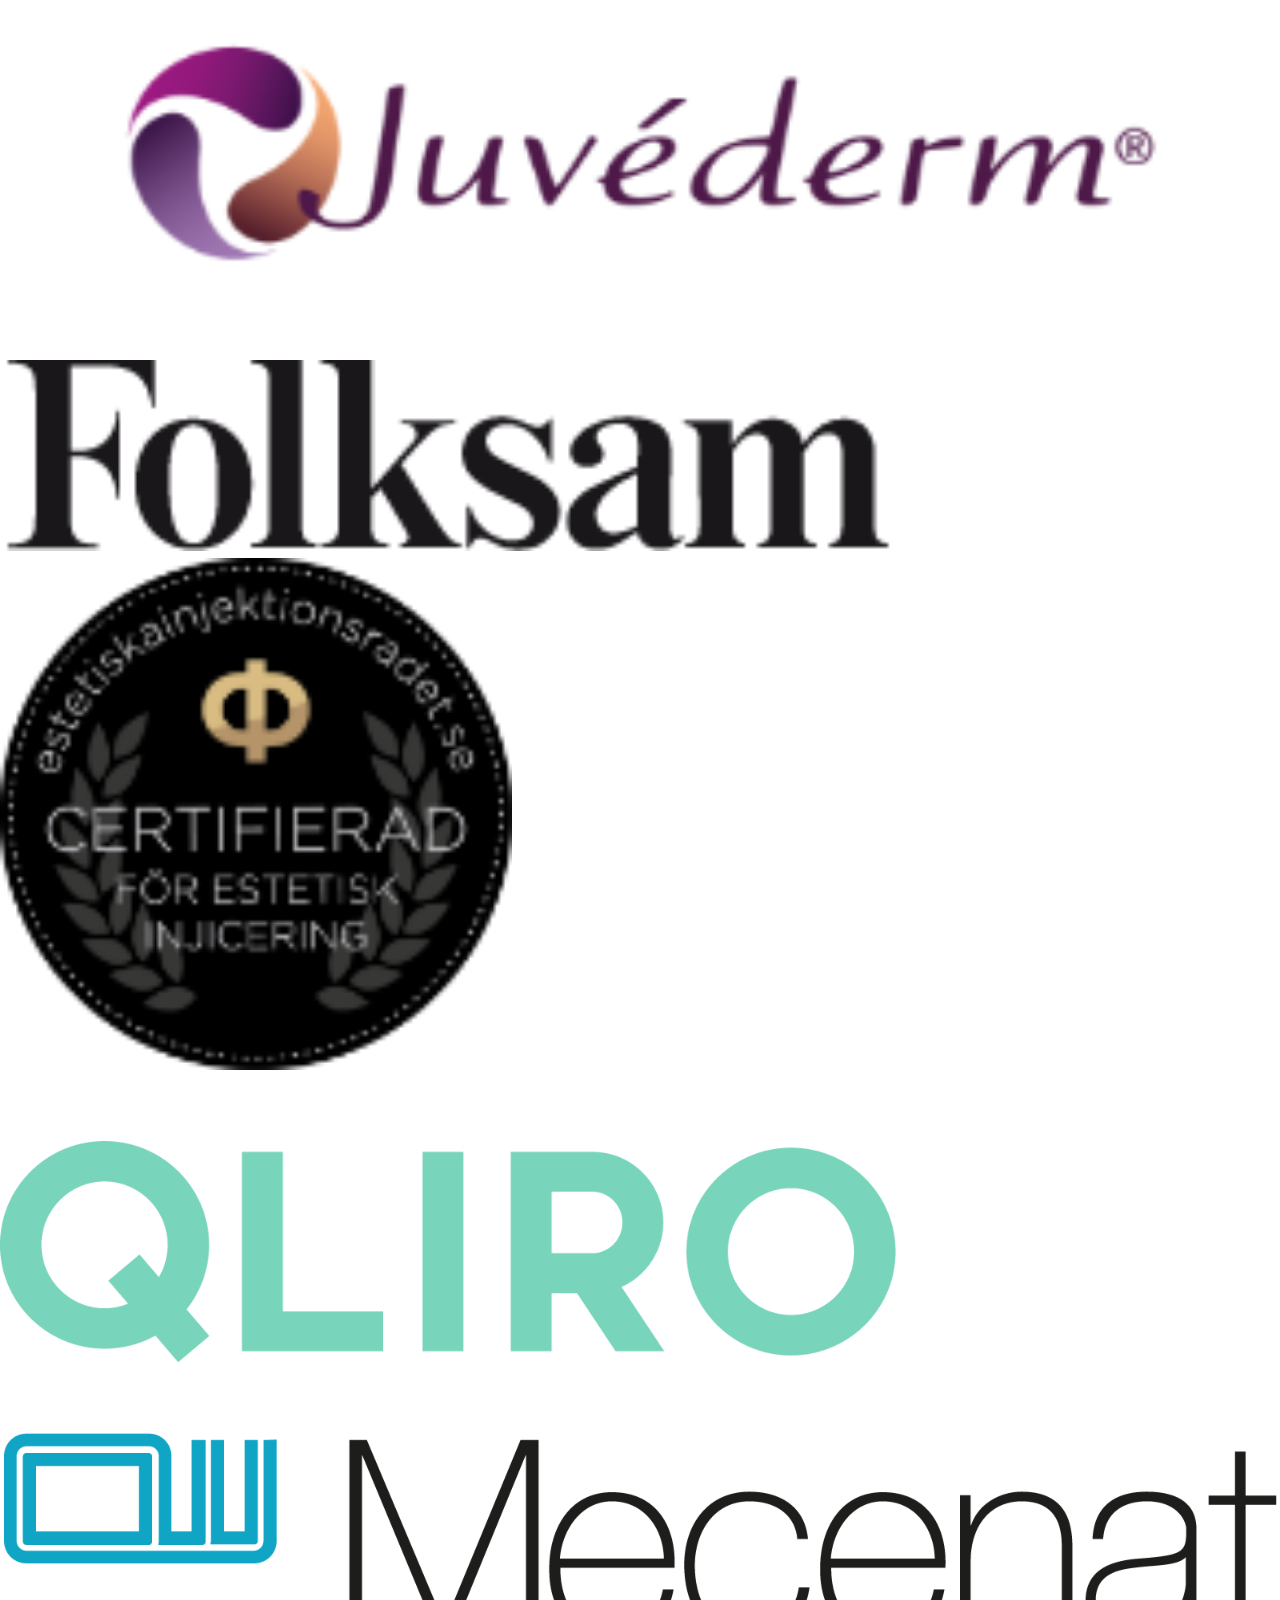
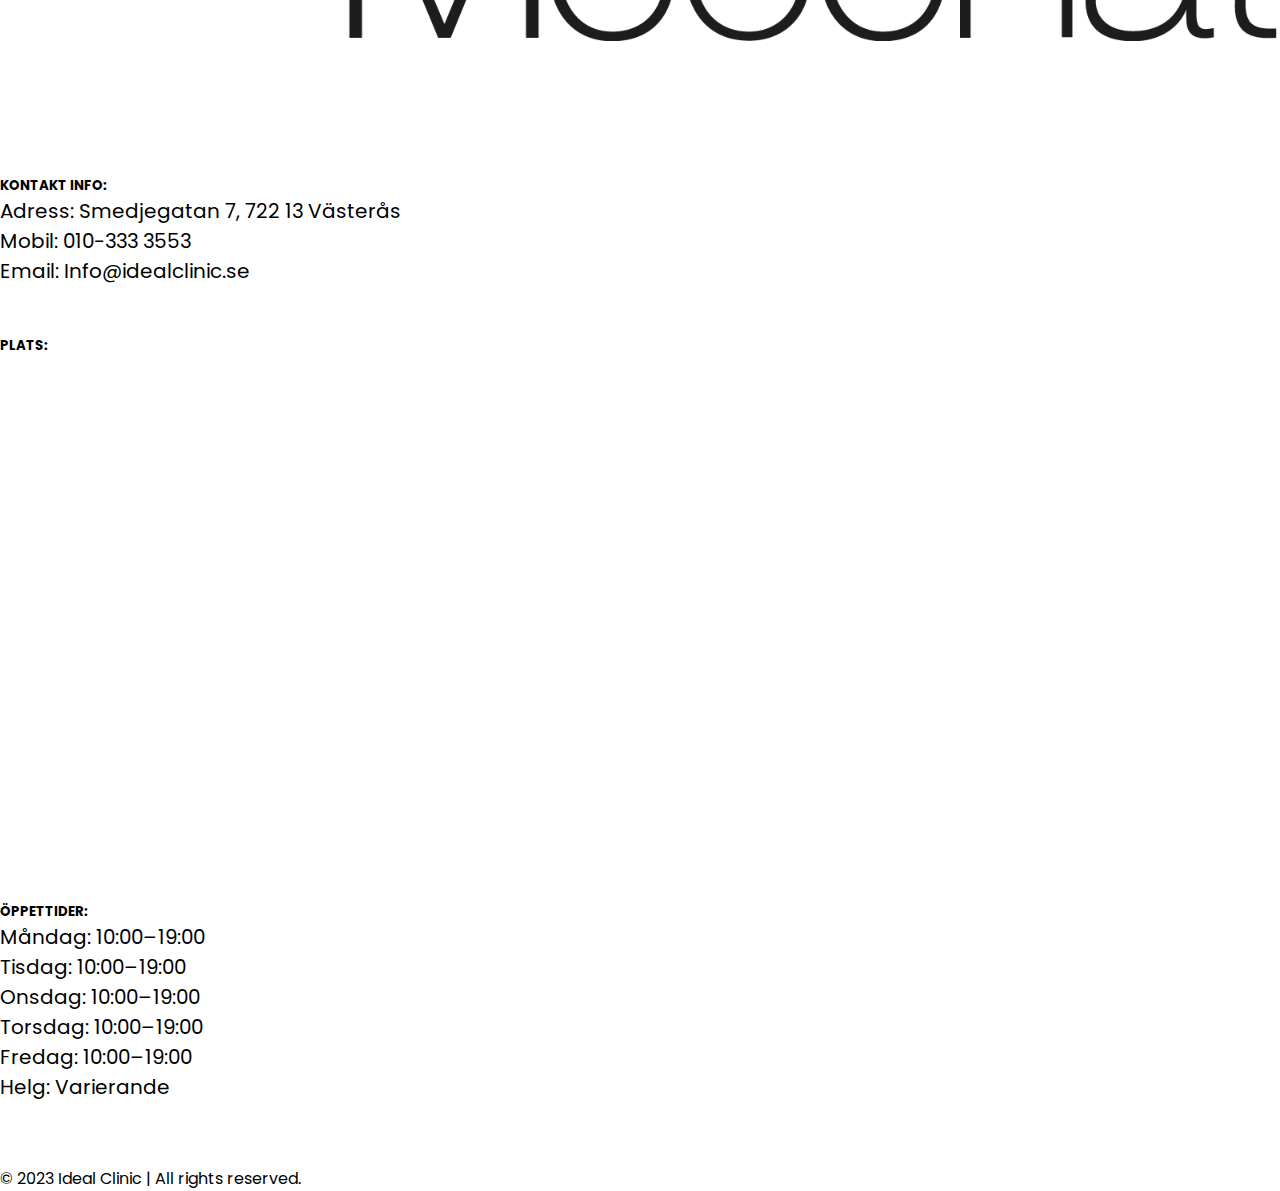
==== commit 65d40f70: "February" ====
--- a/index.html
+++ b/index.html
@@ -107,7 +107,7 @@
         <div class="toast toast-bottom-center" id="toast-example" role="alert" aria-live="assertive" aria-atomic="true">
             <div class="toast-header">
                 <!-- <img src="" class="rounded me-2" alt="..."> -->
-                <strong class="me-auto">🎉 Januarikampanj God fortsättning!!🥳</strong>
+                <strong class="me-auto">Februarikampanj! ❄️</strong>
                 <button type="button" class="btn-close" data-bs-dismiss="toast" aria-label="Close"></button>
             </div>
             <div class="toast-body">
@@ -224,7 +224,7 @@
                     <small id="smallkampanjtext">Gäller hela september. OBS! Rabatten gäller inte paketpris</small>
                   </div> -->
 
-                  <img src="images/januarikampanj.jpg" alt="Kampanj">
+                  <img src="images/helkroppGym.jpg" alt="Kampanj">
                 </div>
               </div>
 
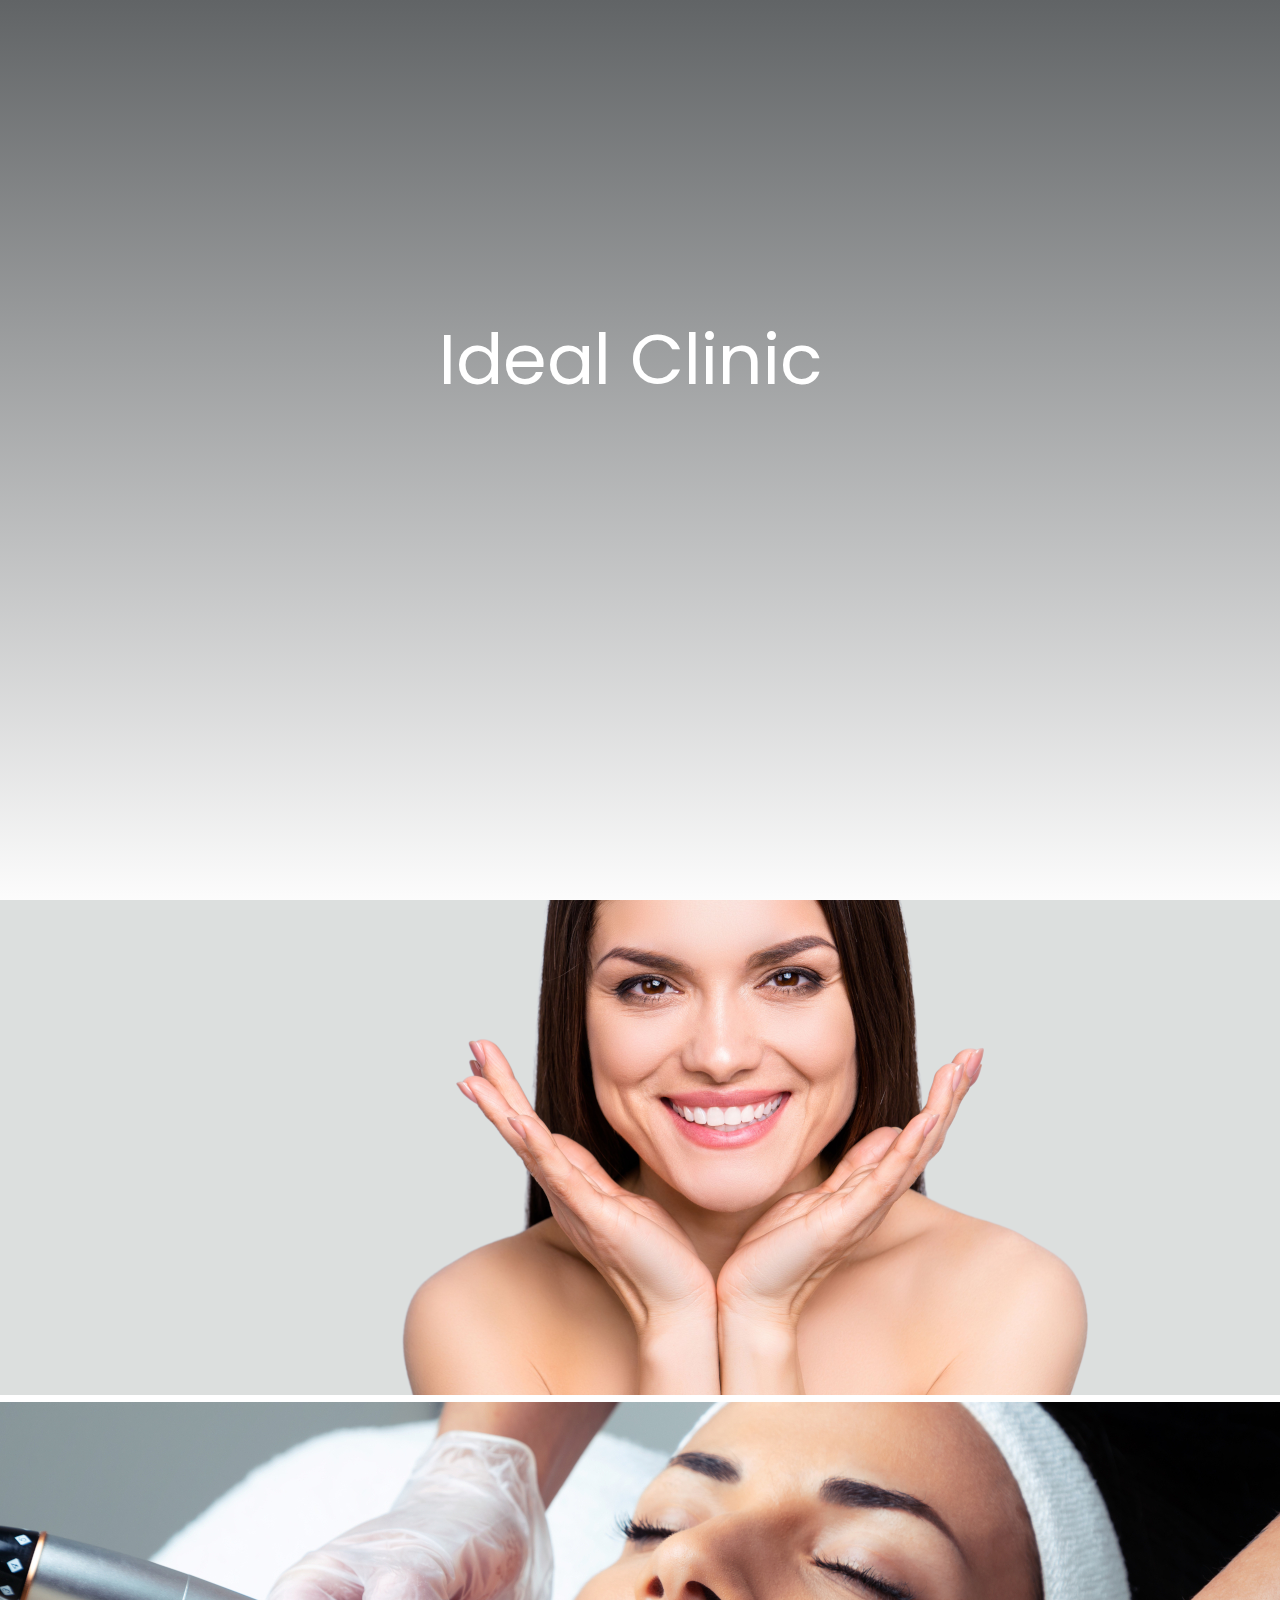
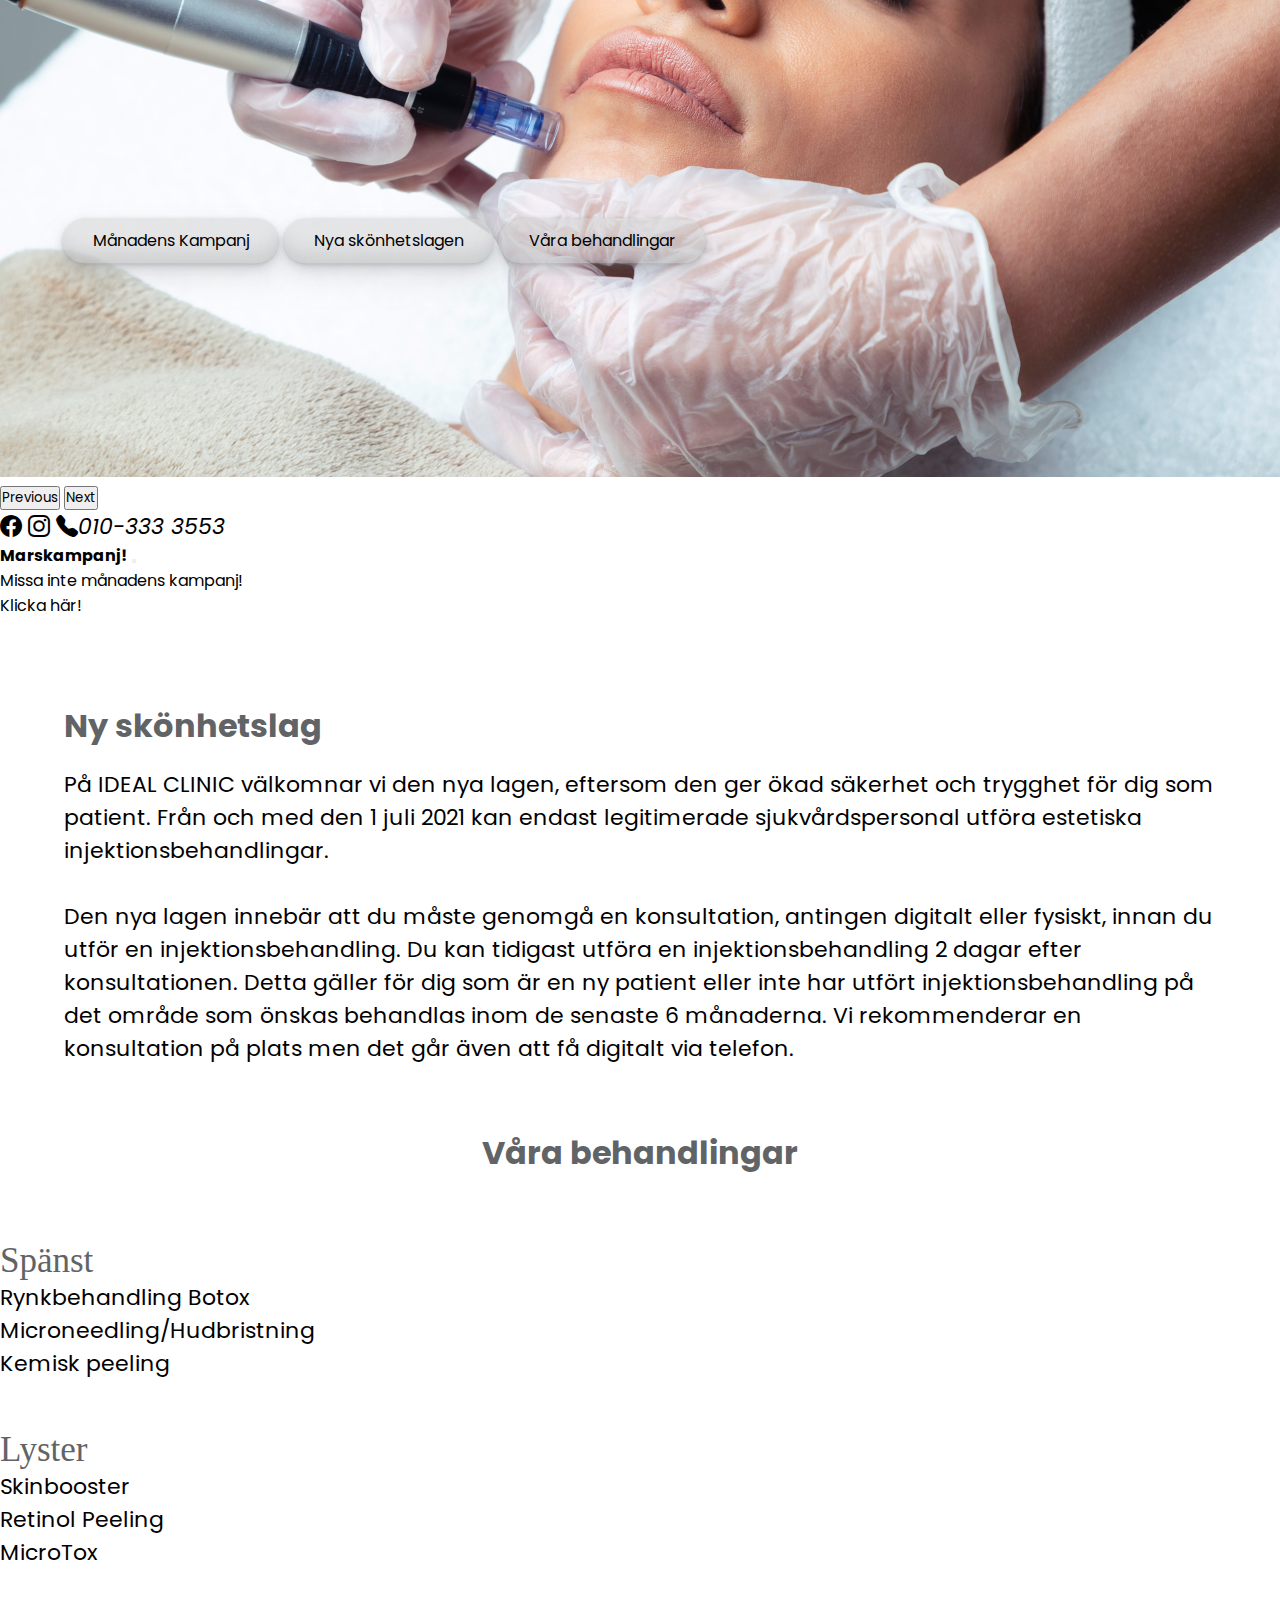
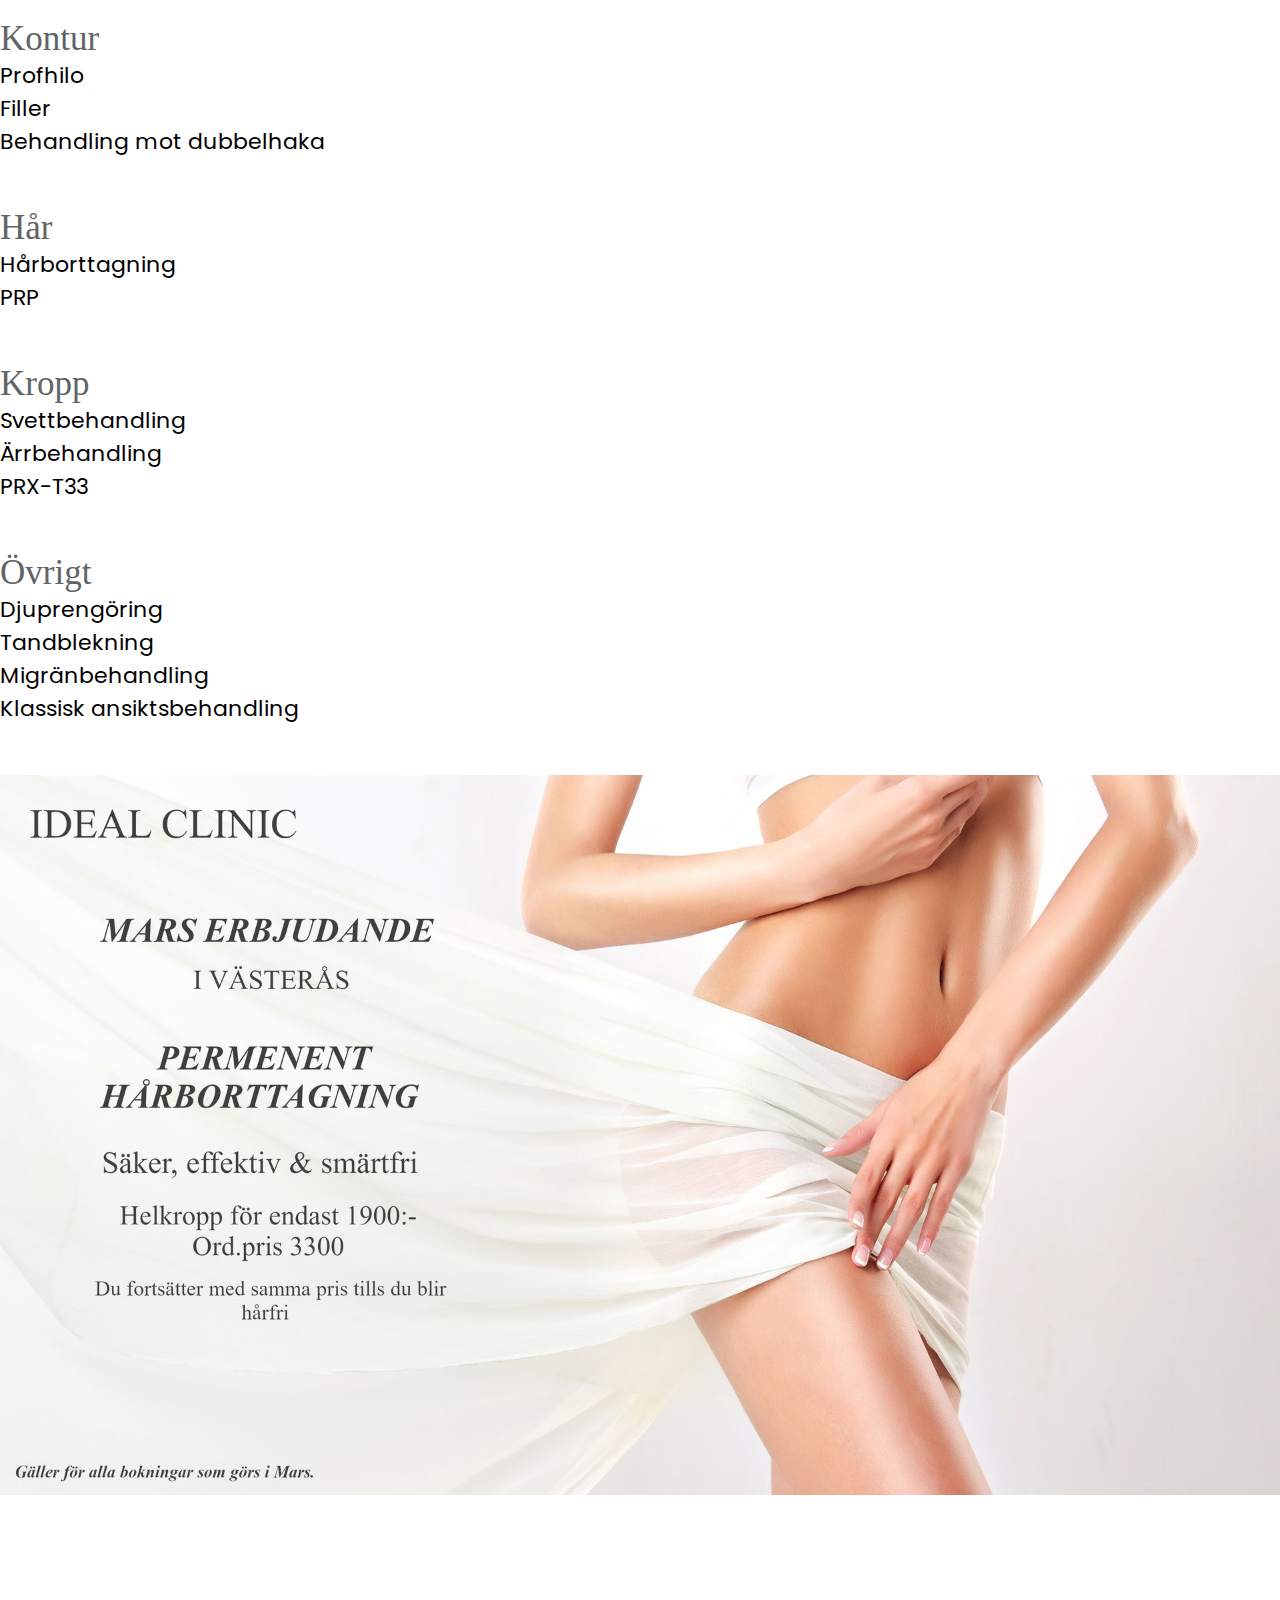
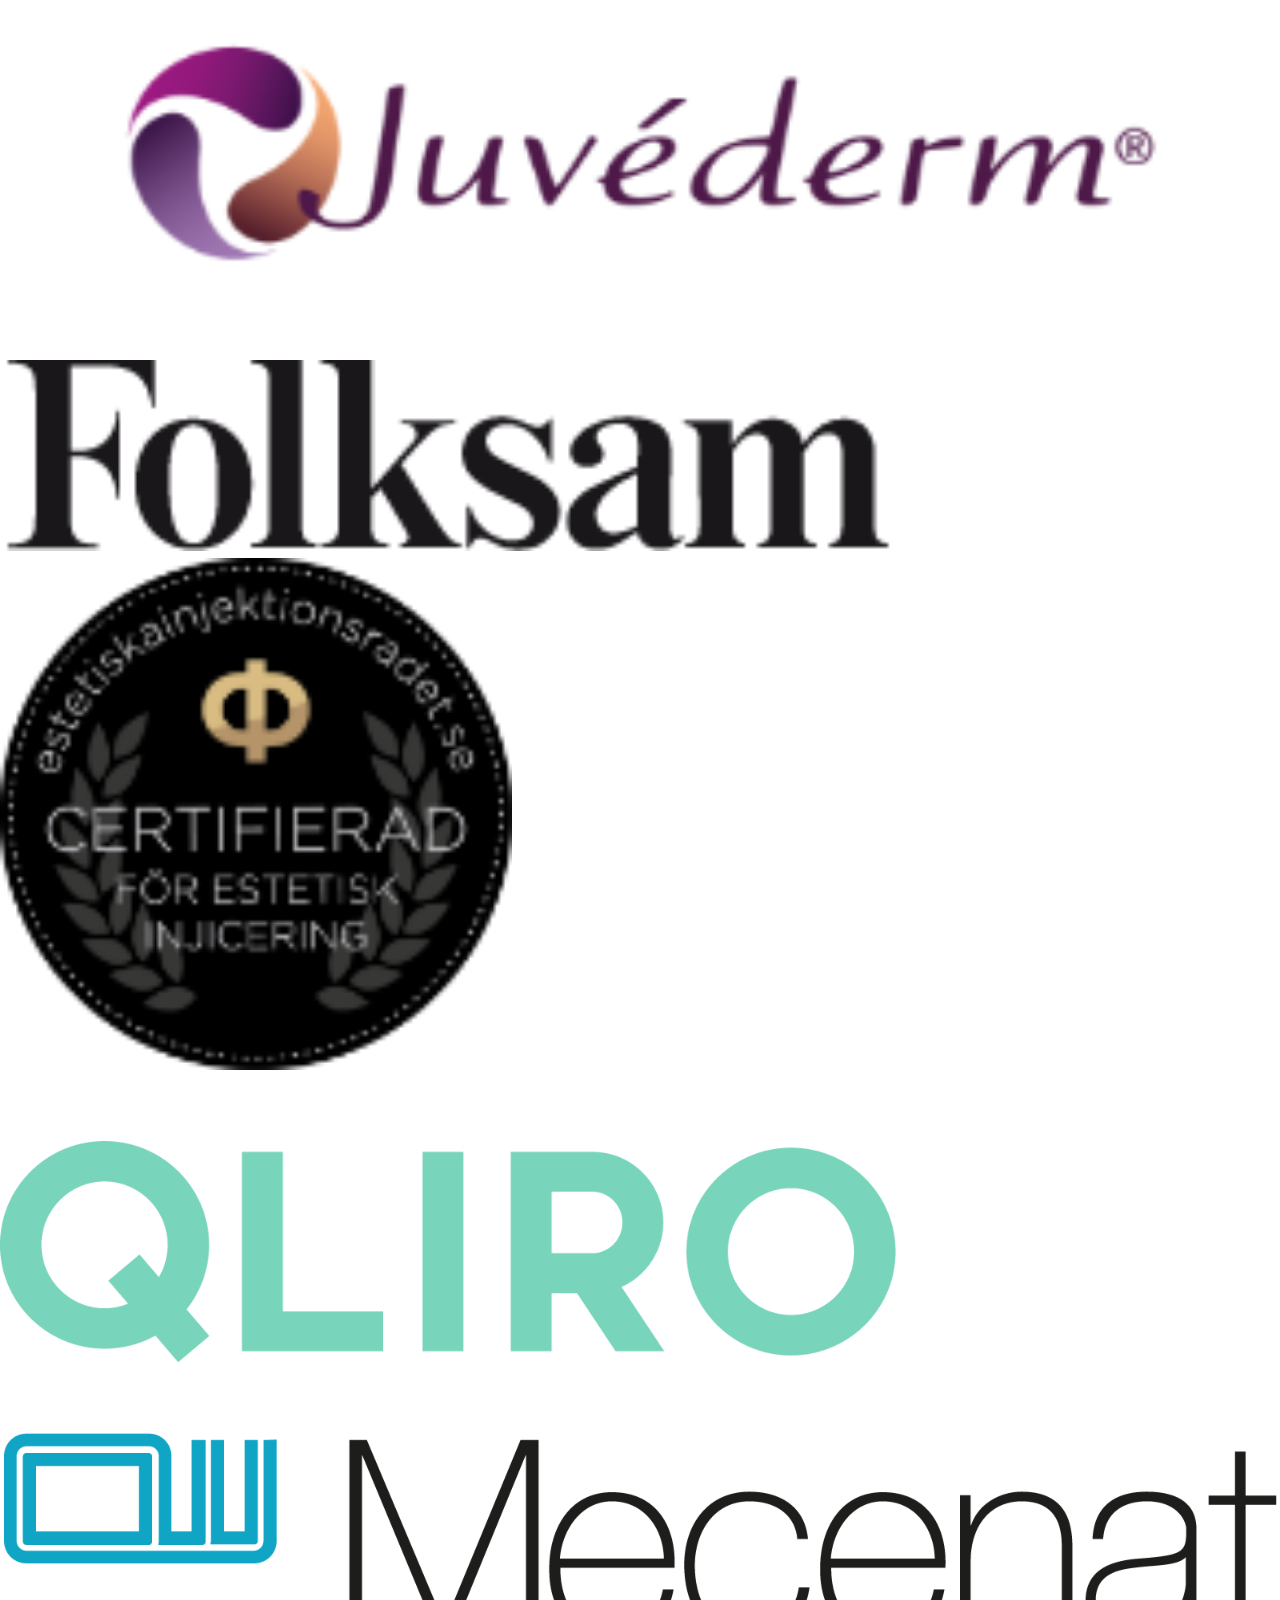
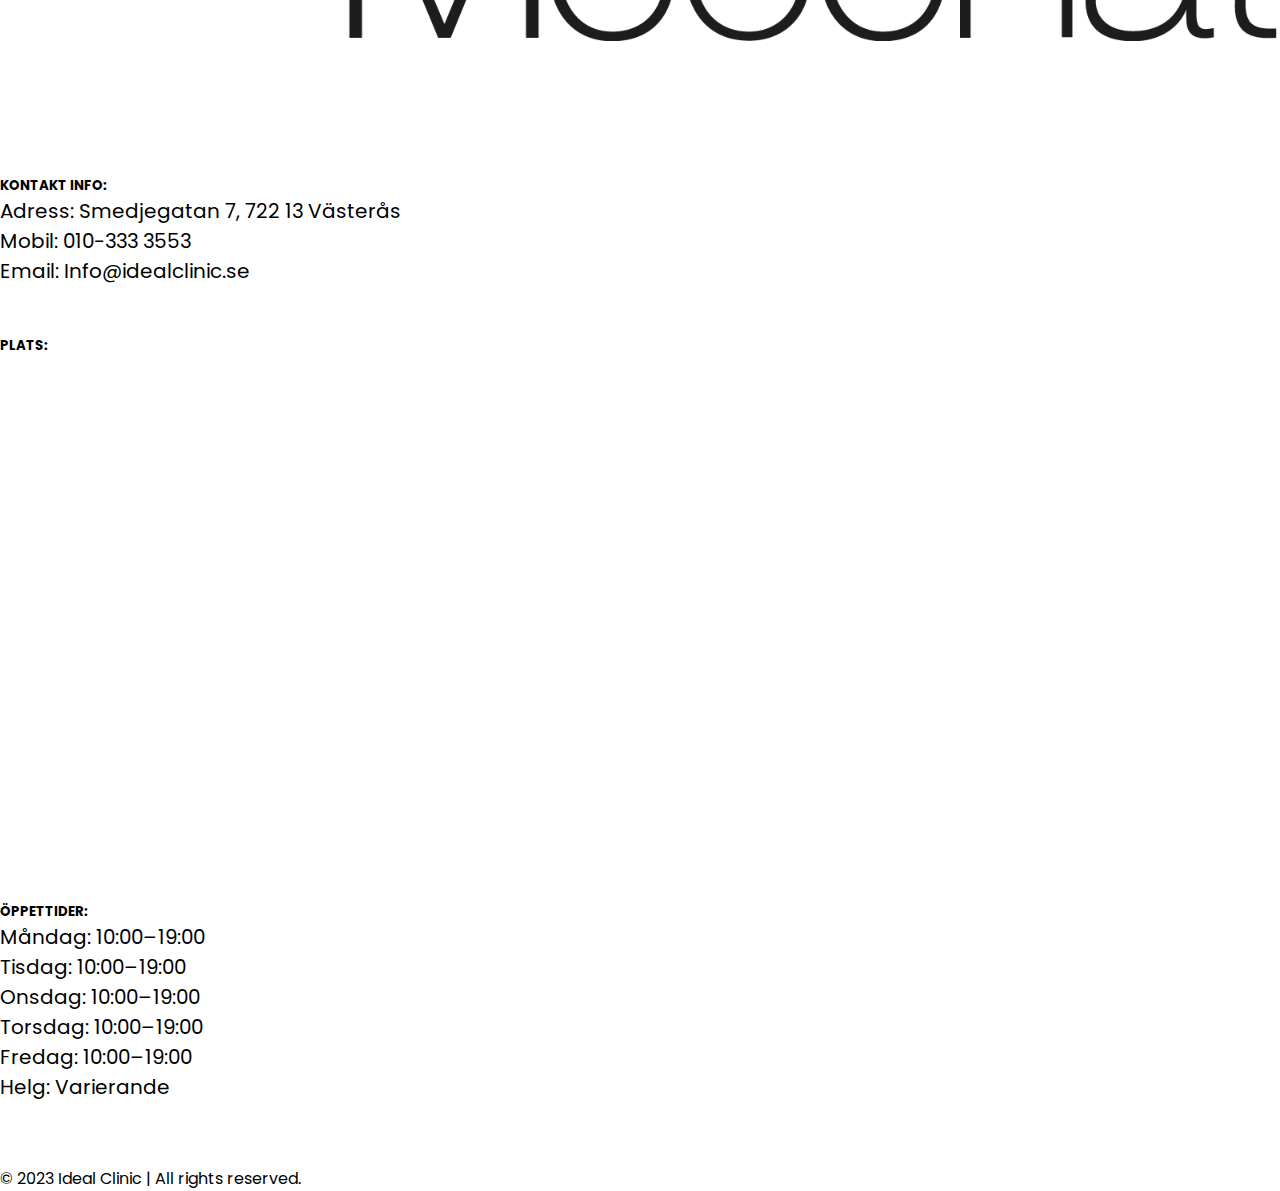
==== commit 1d881555: "Mars" ====
--- a/index.html
+++ b/index.html
@@ -15,16 +15,6 @@
     <script src="./js/app.js" defer></script>
     <script src="./js/behandlingar.js" defer></script>
 
-
-    <!-- <link  rel="icon" type="image/png" sizes="16x16" href="/Users/adisbacic/Ideal Clinic/IDEAL-CLINIC/images/icons8.svg" /> -->
-
-    <!-- Bootstrap CSS -->
-<!-- <link rel="stylesheet" href="https://cdnjs.cloudflare.com/ajax/libs/twitter-bootstrap/5.3.3/css/bootstrap.min.css" integrity="sha512-HZuXMlz/2k7CJ/6G9V7NlY6UjhKzlUuJ6GrdeVSKuLKglZK2QZuG1I9CB7VvSp6/mk+x6yIwDwzU6bRzKjSfrA==" crossorigin="anonymous" /> -->
-
-<!-- Bootstrap JavaScript -->
-<!-- <script src="https://cdnjs.cloudflare.com/ajax/libs/twitter-bootstrap/5.3.3/js/bootstrap.bundle.min.js" integrity="sha512-kmCEv+RdrnW8HpLUMjw28SwMkZENp90piASBcNlBz9XhjvDrcnz2yzawTmFTdGjimL80h+n3ndqgJrDtpxStlw==" crossorigin="anonymous"></script> -->
-
-
   </head>
 
   <body>
@@ -107,7 +97,7 @@
         <div class="toast toast-bottom-center" id="toast-example" role="alert" aria-live="assertive" aria-atomic="true">
             <div class="toast-header">
                 <!-- <img src="" class="rounded me-2" alt="..."> -->
-                <strong class="me-auto">Februarikampanj! ❄️</strong>
+                <strong class="me-auto">Marskampanj!</strong>
                 <button type="button" class="btn-close" data-bs-dismiss="toast" aria-label="Close"></button>
             </div>
             <div class="toast-body">
@@ -224,7 +214,7 @@
                     <small id="smallkampanjtext">Gäller hela september. OBS! Rabatten gäller inte paketpris</small>
                   </div> -->
 
-                  <img src="images/helkroppGym.jpg" alt="Kampanj">
+                  <img src="images/Marskampanj.jpg" alt="Kampanj">
                 </div>
               </div>
 
